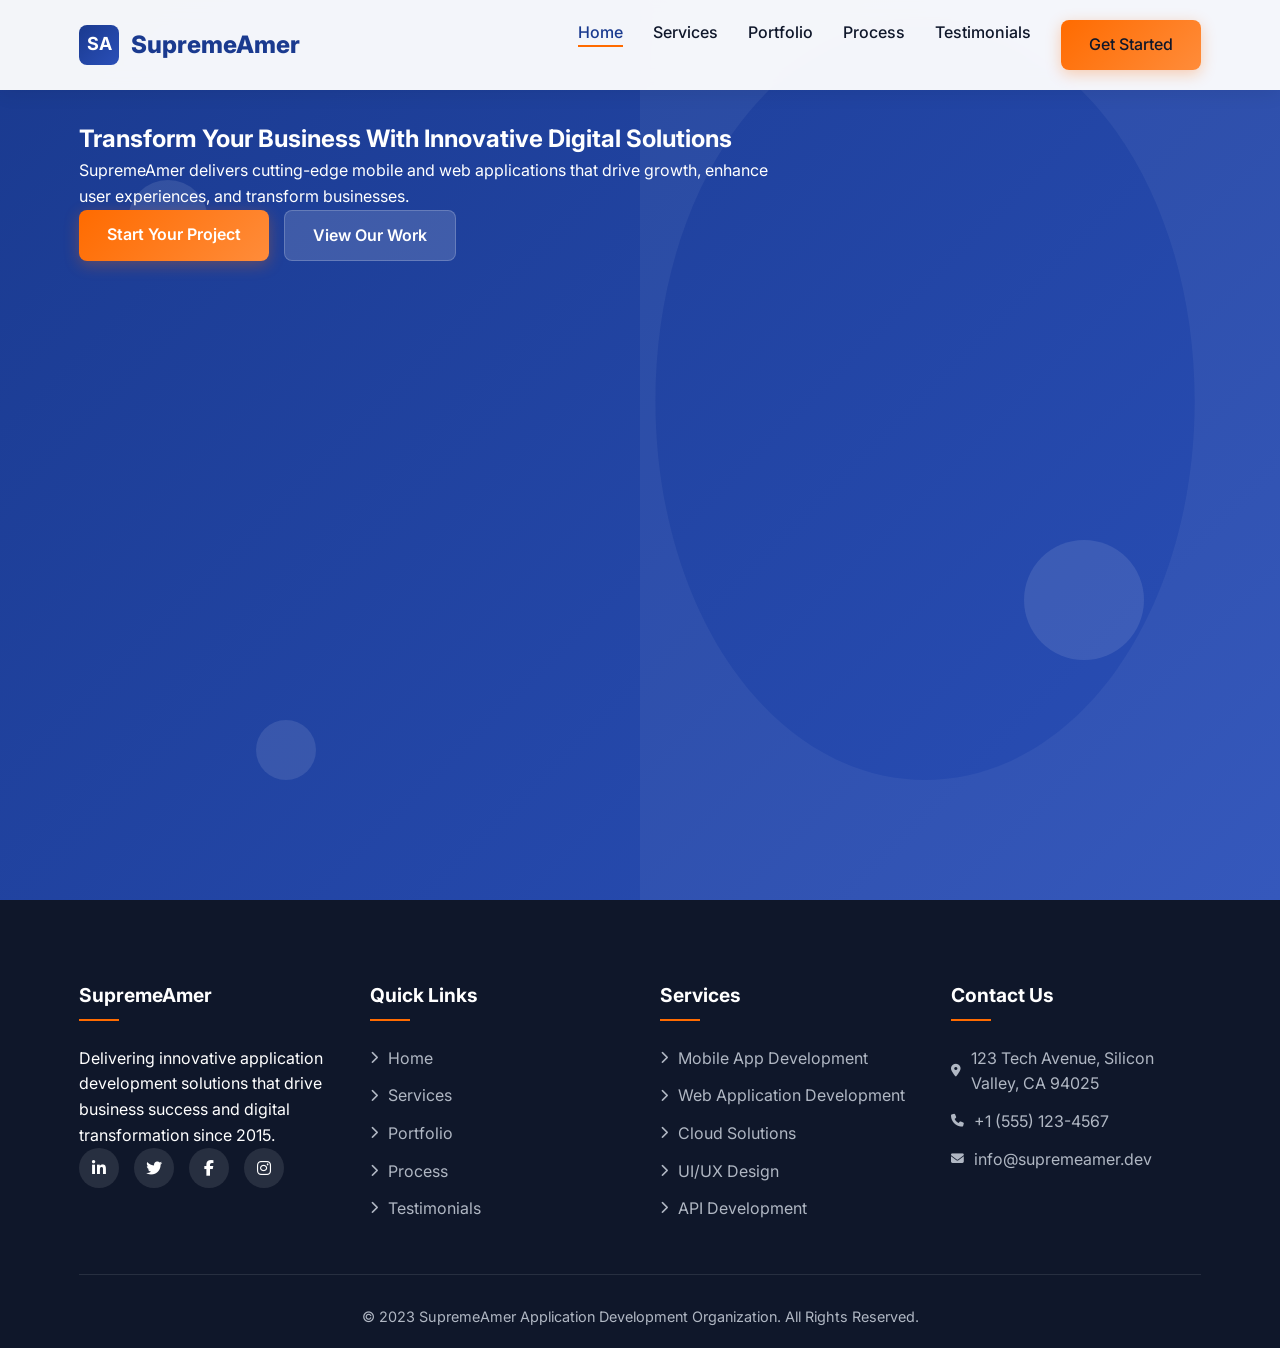
==== index.html @ f291e428 "Update index.html" ====
<!DOCTYPE html>
<html lang="en">
<head>
    <meta charset="UTF-8">
    <meta name="viewport" content="width=device-width, initial-scale=1.0">
    <title>SupremeAmer | Application Development</title>
    <meta name="description" content="SupremeAmer delivers cutting-edge mobile and web applications that transform businesses and enhance user experiences.">
    <meta name="theme-color" content="#1a3a8f">
    <link rel="manifest" href="manifest.json">
    <link rel="icon" type="image/png" href="logo.png">
    <link rel="apple-touch-icon" href="logo.png">
    <link rel="stylesheet" href="https://cdnjs.cloudflare.com/ajax/libs/font-awesome/6.4.0/css/all.min.css">
    <link href="https://fonts.googleapis.com/css2?family=Inter:wght@300;400;500;600;700;800;900&display=swap" rel="stylesheet">
    <style>
        :root {
            --primary: #1a3a8f;
            --primary-light: #2a4fb8;
            --primary-dark: #0f2a6d;
            --secondary: #ff6b00;
            --secondary-light: #ff8c3a;
            --secondary-dark: #e55e00;
            --accent: #00d4ff;
            --dark: #0f172a;
            --dark-light: #1e293b;
            --light: #f8fafc;
            --gray: #64748b;
            --gray-light: #cbd5e1;
            --success: #10b981;
            --warning: #f59e0b;
            --error: #ef4444;
            --gradient-primary: linear-gradient(135deg, var(--primary), var(--primary-light));
            --gradient-secondary: linear-gradient(135deg, var(--secondary), var(--secondary-light));
            --gradient-dark: linear-gradient(135deg, var(--dark), var(--dark-light));
            --shadow: 0 10px 30px rgba(0, 0, 0, 0.1);
            --shadow-lg: 0 20px 50px rgba(0, 0, 0, 0.15);
        }
        
        * {
            margin: 0;
            padding: 0;
            box-sizing: border-box;
            font-family: 'Inter', sans-serif;
        }
        
        html {
            scroll-behavior: smooth;
        }
        
        body {
            background-color: var(--light);
            color: var(--dark);
            line-height: 1.6;
            overflow-x: hidden;
        }
        
        .container {
            width: 90%;
            max-width: 1200px;
            margin: 0 auto;
            padding: 0 15px;
        }
        
        /* PWA Install Prompt */
        .pwa-install-prompt {
            position: fixed;
            bottom: 20px;
            left: 50%;
            transform: translateX(-50%);
            background: white;
            border-radius: 12px;
            box-shadow: var(--shadow-lg);
            padding: 20px;
            z-index: 1001;
            display: none;
            max-width: 400px;
            width: 90%;
            animation: slideUp 0.5s ease;
        }
        
        @keyframes slideUp {
            from { transform: translateX(-50%) translateY(100px); opacity: 0; }
            to { transform: translateX(-50%) translateY(0); opacity: 1; }
        }
        
        .pwa-install-prompt.show {
            display: block;
        }
        
        .pwa-content {
            display: flex;
            align-items: center;
            gap: 15px;
        }
        
        .pwa-logo {
            width: 50px;
            height: 50px;
            background: var(--gradient-primary);
            border-radius: 10px;
            display: flex;
            align-items: center;
            justify-content: center;
            color: white;
            font-weight: 700;
            font-size: 20px;
        }
        
        .pwa-text {
            flex: 1;
        }
        
        .pwa-text h4 {
            margin-bottom: 5px;
            color: var(--primary);
        }
        
        .pwa-text p {
            font-size: 0.9rem;
            color: var(--gray);
        }
        
        .pwa-buttons {
            display: flex;
            gap: 10px;
            margin-top: 15px;
        }
        
        .pwa-close {
            position: absolute;
            top: 10px;
            right: 15px;
            background: none;
            border: none;
            font-size: 1.2rem;
            cursor: pointer;
            color: var(--gray);
        }
        
        /* Header & Navigation */
        header {
            background-color: rgba(255, 255, 255, 0.95);
            backdrop-filter: blur(10px);
            box-shadow: 0 2px 20px rgba(0, 0, 0, 0.08);
            position: fixed;
            top: 0;
            left: 0;
            right: 0;
            z-index: 999;
            transition: all 0.3s ease;
        }
        
        header.scrolled {
            padding: 5px 0;
            background-color: rgba(255, 255, 255, 0.98);
            box-shadow: 0 5px 20px rgba(0, 0, 0, 0.1);
        }
        
        .navbar {
            display: flex;
            justify-content: space-between;
            align-items: center;
            padding: 20px 0;
            transition: all 0.3s ease;
        }
        
        header.scrolled .navbar {
            padding: 10px 0;
        }
        
        .logo {
            display: flex;
            align-items: center;
            text-decoration: none;
        }
        
        .logo-icon {
            width: 40px;
            height: 40px;
            background: var(--gradient-primary);
            border-radius: 8px;
            display: flex;
            align-items: center;
            justify-content: center;
            margin-right: 12px;
            color: white;
            font-weight: 700;
            font-size: 18px;
        }
        
        .logo-text {
            font-size: 1.5rem;
            font-weight: 800;
            color: var(--primary);
        }
        
        .nav-links {
            display: flex;
            list-style: none;
        }
        
        .nav-links li {
            margin-left: 30px;
            position: relative;
        }
        
        .nav-links a {
            text-decoration: none;
            color: var(--dark);
            font-weight: 500;
            transition: color 0.3s;
            position: relative;
            cursor: pointer;
        }
        
        .nav-links a:after {
            content: '';
            position: absolute;
            width: 0;
            height: 2px;
            bottom: -5px;
            left: 0;
            background-color: var(--secondary);
            transition: width 0.3s ease;
        }
        
        .nav-links a:hover:after {
            width: 100%;
        }
        
        .nav-links a:hover {
            color: var(--primary);
        }
        
        .nav-links a.active {
            color: var(--primary);
        }
        
        .nav-links a.active:after {
            width: 100%;
        }
        
        .cta-button {
            background: var(--gradient-secondary);
            color: white;
            padding: 12px 28px;
            border-radius: 8px;
            font-weight: 600;
            text-decoration: none;
            transition: all 0.3s ease;
            box-shadow: 0 4px 15px rgba(255, 107, 0, 0.3);
            display: inline-block;
            border: none;
            cursor: pointer;
        }
        
        .cta-button:hover {
            transform: translateY(-3px);
            box-shadow: 0 6px 20px rgba(255, 107, 0, 0.4);
        }
        
        .mobile-menu {
            display: none;
            font-size: 1.5rem;
            cursor: pointer;
            color: var(--dark);
        }
        
        /* Page Sections */
        .page {
            display: none;
            min-height: 100vh;
            padding: 120px 0 80px;
            opacity: 0;
            transform: translateY(20px);
            transition: opacity 0.5s ease, transform 0.5s ease;
        }
        
        .page.active {
            display: block;
            opacity: 1;
            transform: translateY(0);
            animation: fadeIn 0.5s ease;
        }
        
        @keyframes fadeIn {
            from { opacity: 0; }
            to { opacity: 1; }
        }
        
        /* Home Page */
        .home {
            background: var(--gradient-primary);
            color: white;
            position: relative;
            overflow: hidden;
            display: flex;
            align-items: center;
        }
        
        .hero-content {
            max-width: 700px;
            position: relative;
            z-index: 2;
        }
        
        .hero h1 {
            font-size: 3.8rem;
            margin-bottom: 20px;
            line-height: 1.2;
            font-weight: 900;
            animation: slideInLeft 1s ease;
        }
        
        .hero p {
            font-size: 1.3rem;
            margin-bottom: 30px;
            opacity: 0.9;
            animation: slideInLeft 1s ease 0.2s both;
        }
        
        .hero-buttons {
            display: flex;
            gap: 15px;
            animation: slideInLeft 1s ease 0.4s both;
        }
        
        @keyframes slideInLeft {
            from { opacity: 0; transform: translateX(-50px); }
            to { opacity: 1; transform: translateX(0); }
        }
        
        .secondary-button {
            background: rgba(255, 255, 255, 0.15);
            color: white;
            padding: 12px 28px;
            border-radius: 8px;
            font-weight: 600;
            text-decoration: none;
            transition: all 0.3s ease;
            backdrop-filter: blur(10px);
            border: 1px solid rgba(255, 255, 255, 0.2);
        }
        
        .secondary-button:hover {
            background: rgba(255, 255, 255, 0.25);
            transform: translateY(-3px);
        }
        
        .hero-shape {
            position: absolute;
            bottom: 0;
            right: 0;
            width: 50%;
            height: 100%;
            background: url('data:image/svg+xml;utf8,<svg xmlns="http://www.w3.org/2000/svg" viewBox="0 0 1200 1200" preserveAspectRatio="none"><path fill="rgba(255,255,255,0.05)" d="M0,0V1200H1200V0ZM893.32,893.32C798.75,987.89,669.8,1040,534.5,1040S270.25,987.89,175.68,893.32C81.11,798.75,29,669.8,29,534.5S81.11,270.25,175.68,175.68C270.25,81.11,399.2,29,534.5,29S798.75,81.11,893.32,175.68C987.89,270.25,1040,399.2,1040,534.5S987.89,798.75,893.32,893.32Z"></path></svg>');
            background-size: cover;
            background-position: center;
        }
        
        .floating-elements {
            position: absolute;
            top: 0;
            left: 0;
            width: 100%;
            height: 100%;
            overflow: hidden;
            z-index: 1;
        }
        
        .floating-element {
            position: absolute;
            background: rgba(255, 255, 255, 0.1);
            border-radius: 50%;
            animation: float 15s infinite linear;
        }
        
        .floating-element:nth-child(1) {
            width: 80px;
            height: 80px;
            top: 20%;
            left: 10%;
            animation-delay: 0s;
        }
        
        .floating-element:nth-child(2) {
            width: 120px;
            height: 120px;
            top: 60%;
            left: 80%;
            animation-delay: 2s;
        }
        
        .floating-element:nth-child(3) {
            width: 60px;
            height: 60px;
            top: 80%;
            left: 20%;
            animation-delay: 4s;
        }
        
        @keyframes float {
            0% { transform: translateY(0) rotate(0deg); }
            50% { transform: translateY(-20px) rotate(180deg); }
            100% { transform: translateY(0) rotate(360deg); }
        }
        
        /* Section Styles */
        .section-title {
            text-align: center;
            margin-bottom: 60px;
        }
        
        .section-title h2 {
            font-size: 2.8rem;
            color: var(--primary);
            margin-bottom: 15px;
            font-weight: 800;
        }
        
        .section-title p {
            color: var(--gray);
            max-width: 700px;
            margin: 0 auto;
            font-size: 1.1rem;
        }
        
        /* Stats Section */
        .stats-grid {
            display: grid;
            grid-template-columns: repeat(auto-fit, minmax(200px, 1fr));
            gap: 30px;
            margin-bottom: 60px;
        }
        
        .stat-card {
            text-align: center;
            padding: 30px 20px;
            border-radius: 12px;
            background: white;
            box-shadow: var(--shadow);
            transition: all 0.3s ease;
            position: relative;
            overflow: hidden;
            opacity: 0;
            transform: translateY(30px);
        }
        
        .stat-card.animate {
            animation: fadeInUp 0.6s ease forwards;
        }
        
        @keyframes fadeInUp {
            to { opacity: 1; transform: translateY(0); }
        }
        
        .stat-card:nth-child(1) { animation-delay: 0.1s; }
        .stat-card:nth-child(2) { animation-delay: 0.2s; }
        .stat-card:nth-child(3) { animation-delay: 0.3s; }
        .stat-card:nth-child(4) { animation-delay: 0.4s; }
        
        .stat-card:before {
            content: '';
            position: absolute;
            top: 0;
            left: 0;
            width: 100%;
            height: 5px;
            background: var(--gradient-primary);
        }
        
        .stat-card:hover {
            transform: translateY(-10px);
        }
        
        .stat-icon {
            width: 70px;
            height: 70px;
            margin: 0 auto 20px;
            background: var(--gradient-primary);
            border-radius: 50%;
            display: flex;
            align-items: center;
            justify-content: center;
            color: white;
            font-size: 1.8rem;
        }
        
        .stat-number {
            font-size: 2.5rem;
            font-weight: 800;
            color: var(--primary);
            margin-bottom: 5px;
        }
        
        .stat-text {
            color: var(--gray);
            font-weight: 500;
        }
        
        /* Services Section */
        .services-grid {
            display: grid;
            grid-template-columns: repeat(auto-fit, minmax(300px, 1fr));
            gap: 30px;
        }
        
        .service-card {
            background: white;
            border-radius: 12px;
            padding: 40px 30px;
            box-shadow: var(--shadow);
            transition: all 0.3s ease;
            position: relative;
            overflow: hidden;
            z-index: 1;
            opacity: 0;
            transform: translateY(30px);
        }
        
        .service-card.animate {
            animation: fadeInUp 0.6s ease forwards;
        }
        
        .service-card:nth-child(1) { animation-delay: 0.1s; }
        .service-card:nth-child(2) { animation-delay: 0.2s; }
        .service-card:nth-child(3) { animation-delay: 0.3s; }
        .service-card:nth-child(4) { animation-delay: 0.4s; }
        .service-card:nth-child(5) { animation-delay: 0.5s; }
        .service-card:nth-child(6) { animation-delay: 0.6s; }
        
        .service-card:before {
            content: '';
            position: absolute;
            top: 0;
            left: 0;
            width: 100%;
            height: 5px;
            background: var(--gradient-primary);
        }
        
        .service-card:hover {
            transform: translateY(-10px);
            box-shadow: var(--shadow-lg);
        }
        
        .service-icon {
            width: 70px;
            height: 70px;
            background: var(--gradient-primary);
            border-radius: 12px;
            display: flex;
            align-items: center;
            justify-content: center;
            color: white;
            font-size: 1.8rem;
            margin-bottom: 25px;
        }
        
        .service-card h3 {
            font-size: 1.5rem;
            margin-bottom: 15px;
            color: var(--primary);
        }
        
        .service-card p {
            color: var(--gray);
            margin-bottom: 20px;
        }
        
        .service-link {
            color: var(--secondary);
            text-decoration: none;
            font-weight: 600;
            display: inline-flex;
            align-items: center;
            transition: all 0.3s ease;
        }
        
        .service-link i {
            margin-left: 8px;
            transition: transform 0.3s ease;
        }
        
        .service-link:hover i {
            transform: translateX(5px);
        }
        
        /* Portfolio Section */
        .portfolio-filters {
            display: flex;
            justify-content: center;
            flex-wrap: wrap;
            gap: 10px;
            margin-bottom: 40px;
        }
        
        .filter-btn {
            background: white;
            border: none;
            padding: 10px 20px;
            border-radius: 30px;
            font-weight: 500;
            cursor: pointer;
            transition: all 0.3s ease;
            box-shadow: 0 2px 10px rgba(0, 0, 0, 0.05);
        }
        
        .filter-btn.active, .filter-btn:hover {
            background: var(--primary);
            color: white;
        }
        
        .portfolio-grid {
            display: grid;
            grid-template-columns: repeat(auto-fit, minmax(300px, 1fr));
            gap: 30px;
        }
        
        .portfolio-item {
            background: white;
            border-radius: 12px;
            overflow: hidden;
            box-shadow: var(--shadow);
            transition: all 0.3s ease;
            position: relative;
            opacity: 0;
            transform: translateY(30px);
        }
        
        .portfolio-item.animate {
            animation: fadeInUp 0.6s ease forwards;
        }
        
        .portfolio-item:nth-child(1) { animation-delay: 0.1s; }
        .portfolio-item:nth-child(2) { animation-delay: 0.2s; }
        .portfolio-item:nth-child(3) { animation-delay: 0.3s; }
        
        .portfolio-item:hover {
            transform: translateY(-10px);
            box-shadow: var(--shadow-lg);
        }
        
        .portfolio-img {
            height: 220px;
            background: var(--gradient-primary);
            display: flex;
            align-items: center;
            justify-content: center;
            color: white;
            font-size: 3rem;
            position: relative;
            overflow: hidden;
        }
        
        .portfolio-overlay {
            position: absolute;
            top: 0;
            left: 0;
            width: 100%;
            height: 100%;
            background: rgba(0, 0, 0, 0.7);
            display: flex;
            align-items: center;
            justify-content: center;
            opacity: 0;
            transition: opacity 0.3s ease;
        }
        
        .portfolio-item:hover .portfolio-overlay {
            opacity: 1;
        }
        
        .portfolio-content {
            padding: 25px;
        }
        
        .portfolio-content h3 {
            margin-bottom: 10px;
            color: var(--primary);
        }
        
        .portfolio-tags {
            display: flex;
            flex-wrap: wrap;
            gap: 8px;
            margin-top: 15px;
        }
        
        .portfolio-tag {
            background: rgba(26, 58, 143, 0.1);
            color: var(--primary);
            padding: 5px 12px;
            border-radius: 20px;
            font-size: 0.8rem;
            font-weight: 500;
        }
        
        /* Process Section */
        .process-steps {
            display: flex;
            justify-content: space-between;
            position: relative;
            max-width: 900px;
            margin: 0 auto;
        }
        
        .process-steps:before {
            content: '';
            position: absolute;
            top: 40px;
            left: 0;
            right: 0;
            height: 2px;
            background: var(--gray-light);
            z-index: 1;
        }
        
        .process-step {
            text-align: center;
            position: relative;
            z-index: 2;
            flex: 1;
            opacity: 0;
            transform: translateY(30px);
        }
        
        .process-step.animate {
            animation: fadeInUp 0.6s ease forwards;
        }
        
        .process-step:nth-child(1) { animation-delay: 0.1s; }
        .process-step:nth-child(2) { animation-delay: 0.2s; }
        .process-step:nth-child(3) { animation-delay: 0.3s; }
        .process-step:nth-child(4) { animation-delay: 0.4s; }
        
        .step-number {
            width: 80px;
            height: 80px;
            background: white;
            border: 2px solid var(--gray-light);
            border-radius: 50%;
            display: flex;
            align-items: center;
            justify-content: center;
            margin: 0 auto 20px;
            font-size: 1.5rem;
            font-weight: 700;
            color: var(--gray);
            transition: all 0.3s ease;
        }
        
        .process-step.active .step-number {
            background: var(--primary);
            border-color: var(--primary);
            color: white;
        }
        
        .step-title {
            font-weight: 600;
            margin-bottom: 10px;
            color: var(--dark);
        }
        
        .step-desc {
            color: var(--gray);
            font-size: 0.9rem;
        }
        
        /* Testimonials */
        .testimonials {
            background: var(--gradient-primary);
            color: white;
            position: relative;
            overflow: hidden;
        }
        
        .testimonials .section-title h2 {
            color: white;
        }
        
        .testimonials .section-title p {
            color: rgba(255, 255, 255, 0.8);
        }
        
        .testimonial-slider {
            max-width: 800px;
            margin: 0 auto;
            position: relative;
        }
        
        .testimonial-slide {
            background: rgba(255, 255, 255, 0.1);
            backdrop-filter: blur(10px);
            padding: 40px;
            border-radius: 12px;
            text-align: center;
            display: none;
        }
        
        .testimonial-slide.active {
            display: block;
            animation: fadeIn 0.5s ease;
        }
        
        .testimonial-text {
            font-style: italic;
            margin-bottom: 25px;
            font-size: 1.1rem;
            line-height: 1.7;
        }
        
        .testimonial-author {
            display: flex;
            align-items: center;
            justify-content: center;
        }
        
        .author-avatar {
            width: 60px;
            height: 60px;
            border-radius: 50%;
            background: rgba(255, 255, 255, 0.2);
            margin-right: 15px;
            display: flex;
            align-items: center;
            justify-content: center;
            font-size: 1.5rem;
        }
        
        .author-info h4 {
            margin-bottom: 5px;
        }
        
        .author-info p {
            opacity: 0.8;
            font-size: 0.9rem;
        }
        
        .testimonial-nav {
            display: flex;
            justify-content: center;
            margin-top: 30px;
            gap: 10px;
        }
        
        .testimonial-dot {
            width: 12px;
            height: 12px;
            border-radius: 50%;
            background: rgba(255, 255, 255, 0.3);
            cursor: pointer;
            transition: all 0.3s ease;
        }
        
        .testimonial-dot.active {
            background: white;
            transform: scale(1.2);
        }
        
        /* Contact Section */
        .contact-grid {
            display: grid;
            grid-template-columns: repeat(auto-fit, minmax(300px, 1fr));
            gap: 50px;
        }
        
        .contact-info h3 {
            margin-bottom: 20px;
            color: var(--primary);
        }
        
        .contact-details {
            margin-bottom: 30px;
        }
        
        .contact-item {
            display: flex;
            margin-bottom: 20px;
            opacity: 0;
            transform: translateX(-20px);
        }
        
        .contact-item.animate {
            animation: slideInRight 0.6s ease forwards;
        }
        
        @keyframes slideInRight {
            to { opacity: 1; transform: translateX(0); }
        }
        
        .contact-item:nth-child(1) { animation-delay: 0.1s; }
        .contact-item:nth-child(2) { animation-delay: 0.2s; }
        .contact-item:nth-child(3) { animation-delay: 0.3s; }
        
        .contact-icon {
            width: 50px;
            height: 50px;
            background: var(--gradient-primary);
            color: white;
            border-radius: 50%;
            display: flex;
            align-items: center;
            justify-content: center;
            margin-right: 15px;
            flex-shrink: 0;
        }
        
        .contact-text h4 {
            margin-bottom: 5px;
        }
        
        .contact-text p {
            color: var(--gray);
        }
        
        .contact-form input,
        .contact-form textarea {
            width: 100%;
            padding: 15px;
            margin-bottom: 20px;
            border: 1px solid var(--gray-light);
            border-radius: 8px;
            font-size: 1rem;
            transition: all 0.3s ease;
        }
        
        .contact-form input:focus,
        .contact-form textarea:focus {
            outline: none;
            border-color: var(--primary);
            box-shadow: 0 0 0 3px rgba(26, 58, 143, 0.1);
        }
        
        .contact-form textarea {
            height: 150px;
            resize: vertical;
        }
        
        /* Footer */
        footer {
            background-color: var(--dark);
            color: white;
            padding: 80px 0 20px;
        }
        
        .footer-content {
            display: grid;
            grid-template-columns: repeat(auto-fit, minmax(200px, 1fr));
            gap: 40px;
            margin-bottom: 40px;
        }
        
        .footer-column h3 {
            font-size: 1.2rem;
            margin-bottom: 25px;
            color: white;
            position: relative;
            padding-bottom: 10px;
        }
        
        .footer-column h3:after {
            content: '';
            position: absolute;
            bottom: 0;
            left: 0;
            width: 40px;
            height: 2px;
            background: var(--secondary);
        }
        
        .footer-links {
            list-style: none;
        }
        
        .footer-links li {
            margin-bottom: 12px;
        }
        
        .footer-links a {
            color: #b0b7c3;
            text-decoration: none;
            transition: color 0.3s;
            display: flex;
            align-items: center;
        }
        
        .footer-links a i {
            margin-right: 10px;
            font-size: 0.8rem;
        }
        
        .footer-links a:hover {
            color: white;
            transform: translateX(5px);
        }
        
        .social-links {
            display: flex;
            gap: 15px;
        }
        
        .social-icon {
            width: 40px;
            height: 40px;
            background-color: rgba(255, 255, 255, 0.1);
            border-radius: 50%;
            display: flex;
            align-items: center;
            justify-content: center;
            transition: all 0.3s ease;
            color: white;
            text-decoration: none;
        }
        
        .social-icon:hover {
            background-color: var(--secondary);
            transform: translateY(-5px);
        }
        
        .copyright {
            text-align: center;
            padding-top: 30px;
            border-top: 1px solid rgba(255, 255, 255, 0.1);
            color: #b0b7c3;
            font-size: 0.9rem;
        }
        
        /* Responsive Design */
        @media (max-width: 992px) {
            .process-steps {
                flex-direction: column;
                gap: 40px;
            }
            
            .process-steps:before {
                display: none;
            }
            
            .hero h1 {
                font-size: 2.8rem;
            }
        }
        
        @media (max-width: 768px) {
            .nav-links {
                display: none;
                position: absolute;
                top: 100%;
                left: 0;
                right: 0;
                background: white;
                flex-direction: column;
                padding: 20px;
                box-shadow: 0 10px 30px rgba(0, 0, 0, 0.1);
                border-radius: 0 0 12px 12px;
            }
            
            .nav-links.active {
                display: flex;
            }
            
            .nav-links li {
                margin: 10px 0;
            }
            
            .mobile-menu {
                display: block;
            }
            
            .hero h1 {
                font-size: 2.3rem;
            }
            
            .hero-buttons {
                flex-direction: column;
                align-items: flex-start;
            }
            
            .section-title h2 {
                font-size: 2.2rem;
            }
            
            .stats-grid {
                grid-template-columns: repeat(2, 1fr);
            }
        }
        
        @media (max-width: 576px) {
            .stats-grid {
                grid-template-columns: 1fr;
            }
            
            .portfolio-grid {
                grid-template-columns: 1fr;
            }
            
            .pwa-install-prompt {
                width: 95%;
            }
            
            .pwa-content {
                flex-direction: column;
                text-align: center;
            }
        }
    </style>
</head>
<body>
    <!-- PWA Install Prompt -->
    <div class="pwa-install-prompt" id="pwaInstallPrompt">
        <button class="pwa-close" id="pwaClose">
            <i class="fas fa-times"></i>
        </button>
        <div class="pwa-content">
            <div class="pwa-logo">SA</div>
            <div class="pwa-text">
                <h4>Install SupremeAmer App</h4>
                <p>Get the best experience by installing our app on your device.</p>
            </div>
        </div>
        <div class="pwa-buttons">
            <button class="cta-button" id="pwaInstall">Install</button>
            <button class="secondary-button" id="pwaCancel">Not Now</button>
        </div>
    </div>

    <!-- Header -->
    <header>
        <div class="container">
            <nav class="navbar">
                <a href="#" class="logo" data-page="home">
                    <div class="logo-icon">SA</div>
                    <div class="logo-text">SupremeAmer</div>
                </a>
                <ul class="nav-links">
                    <li><a href="#" data-page="home" class="active">Home</a></li>
                    <li><a href="#" data-page="services">Services</a></li>
                    <li><a href="#" data-page="portfolio">Portfolio</a></li>
                    <li><a href="#" data-page="process">Process</a></li>
                    <li><a href="#" data-page="testimonials">Testimonials</a></li>
                    <li><a href="#" data-page="contact" class="cta-button">Get Started</a></li>
                </ul>
                <div class="mobile-menu">
                    <i class="fas fa-bars"></i>
                </div>
            </nav>
        </div>
    </header>

    <!-- Home Page -->
    <section id="home" class="page active home">
        <div class="container">
            <div class="hero-content">
                <h1>Transform Your Business With Innovative Digital Solutions</h1>
                <p>SupremeAmer delivers cutting-edge mobile and web applications that drive growth, enhance user experiences, and transform businesses.</p>
                <div class="hero-buttons">
                    <a href="#" class="cta-button" data-page="contact">Start Your Project</a>
                    <a href="#" class="secondary-button" data-page="portfolio">View Our Work</a>
                </div>
            </div>
            <div class="hero-shape"></div>
            <div class="floating-elements">
                <div class="floating-element"></div>
                <div class="floating-element"></div>
                <div class="floating-element"></div>
            </div>
        </div>
    </section>

    <!-- Services Page -->
    <section id="services" class="page">
        <div class="container">
            <div class="section-title">
                <h2>Our Services</h2>
                <p>We offer comprehensive application development services tailored to your business needs and goals.</p>
            </div>
            <div class="stats-grid">
                <div class="stat-card">
                    <div class="stat-icon">
                        <i class="fas fa-project-diagram"></i>
                    </div>
                    <div class="stat-number" data-count="250">0</div>
                    <div class="stat-text">Projects Completed</div>
                </div>
                <div class="stat-card">
                    <div class="stat-icon">
                        <i class="fas fa-users"></i>
                    </div>
                    <div class="stat-number" data-count="85">0</div>
                    <div class="stat-text">Happy Clients</div>
                </div>
                <div class="stat-card">
                    <div class="stat-icon">
                        <i class="fas fa-award"></i>
                    </div>
                    <div class="stat-number" data-count="15">0</div>
                    <div class="stat-text">Industry Awards</div>
                </div>
                <div class="stat-card">
                    <div class="stat-icon">
                        <i class="fas fa-clock"></i>
                    </div>
                    <div class="stat-number" data-count="7">0</div>
                    <div class="stat-text">Years Experience</div>
                </div>
            </div>
            <div class="services-grid">
                <div class="service-card">
                    <div class="service-icon">
                        <i class="fas fa-mobile-alt"></i>
                    </div>
                    <h3>Mobile App Development</h3>
                    <p>Custom iOS and Android applications built with the latest technologies and frameworks for optimal performance.</p>
                    <a href="#" class="service-link">Learn More <i class="fas fa-arrow-right"></i></a>
                </div>
                <div class="service-card">
                    <div class="service-icon">
                        <i class="fas fa-laptop-code"></i>
                    </div>
                    <h3>Web Application Development</h3>
                    <p>Responsive and scalable web applications that deliver exceptional user experiences across all devices.</p>
                    <a href="#" class="service-link">Learn More <i class="fas fa-arrow-right"></i></a>
                </div>
                <div class="service-card">
                    <div class="service-icon">
                        <i class="fas fa-cloud"></i>
                    </div>
                    <h3>Cloud Solutions</h3>
                    <p>Secure and reliable cloud infrastructure to power your applications and services with maximum uptime.</p>
                    <a href="#" class="service-link">Learn More <i class="fas fa-arrow-right"></i></a>
                </div>
                <div class="service-card">
                    <div class="service-icon">
                        <i class="fas fa-paint-brush"></i>
                    </div>
                    <h3>UI/UX Design</h3>
                    <p>User-centered design approach that creates intuitive, engaging, and conversion-focused interfaces.</p>
                    <a href="#" class="service-link">Learn More <i class="fas fa-arrow-right"></i></a>
                </div>
                <div class="service-card">
                    <div class="service-icon">
                        <i class="fas fa-cogs"></i>
                    </div>
                    <h3>API Development</h3>
                    <p>Robust and scalable APIs to connect your applications and services seamlessly with third-party platforms.</p>
                    <a href="#" class="service-link">Learn More <i class="fas fa-arrow-right"></i></a>
                </div>
                <div class="service-card">
                    <div class="service-icon">
                        <i class="fas fa-chart-line"></i>
                    </div>
                    <h3>App Maintenance & Support</h3>
                    <p>Ongoing maintenance, updates, and support to keep your applications running smoothly and securely.</p>
                    <a href="#" class="service-link">Learn More <i class="fas fa-arrow-right"></i></a>
                </div>
            </div>
        </div>
    </section>

    <!-- Portfolio Page -->
    <section id="portfolio" class="page">
        <div class="container">
            <div class="section-title">
                <h2>Our Portfolio</h2>
                <p>Explore some of our successful projects that have helped businesses grow and thrive in the digital space.</p>
            </div>
            <div class="portfolio-filters">
                <button class="filter-btn active" data-filter="all">All Projects</button>
                <button class="filter-btn" data-filter="mobile">Mobile Apps</button>
                <button class="filter-btn" data-filter="web">Web Apps</button>
                <button class="filter-btn" data-filter="design">UI/UX Design</button>
            </div>
            <div class="portfolio-grid">
                <div class="portfolio-item" data-category="mobile">
                    <div class="portfolio-img">
                        <i class="fas fa-shopping-cart"></i>
                        <div class="portfolio-overlay">
                            <a href="#" class="cta-button">View Project</a>
                        </div>
                    </div>
                    <div class="portfolio-content">
                        <h3>E-Commerce Mobile App</h3>
                        <p>A feature-rich shopping application with seamless payment integration and personalized recommendations.</p>
                        <div class="portfolio-tags">
                            <span class="portfolio-tag">iOS</span>
                            <span class="portfolio-tag">Android</span>
                            <span class="portfolio-tag">React Native</span>
                        </div>
                    </div>
                </div>
                <div class="portfolio-item" data-category="web">
                    <div class="portfolio-img">
                        <i class="fas fa-heartbeat"></i>
                        <div class="portfolio-overlay">
                            <a href="#" class="cta-button">View Project</a>
                        </div>
                    </div>
                    <div class="portfolio-content">
                        <h3>Healthcare Management System</h3>
                        <p>A comprehensive platform for patient records, appointment scheduling, and telemedicine services.</p>
                        <div class="portfolio-tags">
                            <span class="portfolio-tag">Vue.js</span>
                            <span class="portfolio-tag">Node.js</span>
                            <span class="portfolio-tag">MongoDB</span>
                        </div>
                    </div>
                </div>
                <div class="portfolio-item" data-category="web">
                    <div class="portfolio-img">
                        <i class="fas fa-chart-bar"></i>
                        <div class="portfolio-overlay">
                            <a href="#" class="cta-button">View Project</a>
                        </div>
                    </div>
                    <div class="portfolio-content">
                        <h3>Financial Analytics Dashboard</h3>
                        <p>Real-time data visualization and reporting for financial institutions with predictive analytics.</p>
                        <div class="portfolio-tags">
                            <span class="portfolio-tag">React</span>
                            <span class="portfolio-tag">Python</span>
                            <span class="portfolio-tag">D3.js</span>
                        </div>
                    </div>
                </div>
            </div>
        </div>
    </section>

    <!-- Process Page -->
    <section id="process" class="page">
        <div class="container">
            <div class="section-title">
                <h2>Our Development Process</h2>
                <p>We follow a structured and collaborative approach to ensure successful project delivery and client satisfaction.</p>
            </div>
            <div class="process-steps">
                <div class="process-step active">
                    <div class="step-number">1</div>
                    <h3 class="step-title">Discovery & Planning</h3>
                    <p class="step-desc">We analyze requirements and create a detailed project plan.</p>
                </div>
                <div class="process-step">
                    <div class="step-number">2</div>
                    <h3 class="step-title">Design & Prototyping</h3>
                    <p class="step-desc">We create wireframes and prototypes for client approval.</p>
                </div>
                <div class="process-step">
                    <div class="step-number">3</div>
                    <h3 class="step-title">Development</h3>
                    <p class="step-desc">We build your application using agile methodology.</p>
                </div>
                <div class="process-step">
                    <div class="step-number">4</div>
                    <h3 class="step-title">Testing & Deployment</h3>
                    <p class="step-desc">We thoroughly test and deploy your application.</p>
                </div>
            </div>
        </div>
    </section>

    <!-- Testimonials Page -->
    <section id="testimonials" class="page testimonials">
        <div class="container">
            <div class="section-title">
                <h2>What Our Clients Say</h2>
                <p>Hear from businesses that have transformed their operations with our applications.</p>
            </div>
            <div class="testimonial-slider">
                <div class="testimonial-slide active">
                    <div class="testimonial-text">
                        "SupremeAmer delivered an exceptional mobile app that has significantly improved our customer engagement. Their attention to detail and technical expertise is impressive. The app has helped us increase our sales by 35% in just three months."
                    </div>
                    <div class="testimonial-author">
                        <div class="author-avatar">
                            <i class="fas fa-user"></i>
                        </div>
                        <div class="author-info">
                            <h4>Sarah Johnson</h4>
                            <p>CEO, TechSolutions Inc.</p>
                        </div>
                    </div>
                </div>
                <div class="testimonial-slide">
                    <div class="testimonial-text">
                        "Working with SupremeAmer was a game-changer for our business. Their web application streamlined our operations and increased our efficiency by 40%. The team was professional, responsive, and delivered beyond our expectations."
                    </div>
                    <div class="testimonial-author">
                        <div class="author-avatar">
                            <i class="fas fa-user"></i>
                        </div>
                        <div class="author-info">
                            <h4>Michael Chen</h4>
                            <p>Operations Director, GlobalRetail</p>
                        </div>
                    </div>
                </div>
                <div class="testimonial-slide">
                    <div class="testimonial-text">
                        "The team at SupremeAmer understood our vision and brought it to life with a stunning UI/UX design. Our users love the intuitive interface of our new application. We've seen a 50% increase in user retention since launching the new design."
                    </div>
                    <div class="testimonial-author">
                        <div class="author-avatar">
                            <i class="fas fa-user"></i>
                        </div>
                        <div class="author-info">
                            <h4>Emily Rodriguez</h4>
                            <p>Product Manager, HealthPlus</p>
                        </div>
                    </div>
                </div>
                <div class="testimonial-nav">
                    <div class="testimonial-dot active" data-slide="0"></div>
                    <div class="testimonial-dot" data-slide="1"></div>
                    <div class="testimonial-dot" data-slide="2"></div>
                </div>
            </div>
        </div>
    </section>

    <!-- Contact Page -->
    <section id="contact" class="page">
        <div class="container">
            <div class="section-title">
                <h2>Contact Us</h2>
                <p>Get in touch with our team to discuss your project requirements.</p>
            </div>
            <div class="contact-grid">
                <div class="contact-info">
                    <h3>Get In Touch</h3>
                    <div class="contact-details">
                        <div class="contact-item">
                            <div class="contact-icon">
                                <i class="fas fa-map-marker-alt"></i>
                            </div>
                            <div class="contact-text">
                                <h4>Our Office</h4>
                                <p>123 Tech Avenue, Silicon Valley, CA 94025</p>
                            </div>
                        </div>
                        <div class="contact-item">
                            <div class="contact-icon">
                                <i class="fas fa-phone"></i>
                            </div>
                            <div class="contact-text">
                                <h4>Phone</h4>
                                <p>+1 (555) 123-4567</p>
                            </div>
                        </div>
                        <div class="contact-item">
                            <div class="contact-icon">
                                <i class="fas fa-envelope"></i>
                            </div>
                            <div class="contact-text">
                                <h4>Email</h4>
                                <p>info@supremeamer.dev</p>
                            </div>
                        </div>
                    </div>
                    <div class="social-links">
                        <a href="#" class="social-icon"><i class="fab fa-linkedin-in"></i></a>
                        <a href="#" class="social-icon"><i class="fab fa-twitter"></i></a>
                        <a href="#" class="social-icon"><i class="fab fa-facebook-f"></i></a>
                        <a href="#" class="social-icon"><i class="fab fa-instagram"></i></a>
                    </div>
                </div>
                <div class="contact-form">
                    <form>
                        <input type="text" placeholder="Your Name" required>
                        <input type="email" placeholder="Your Email" required>
                        <input type="text" placeholder="Subject" required>
                        <textarea placeholder="Your Message" required></textarea>
                        <button type="submit" class="cta-button">Send Message</button>
                    </form>
                </div>
            </div>
        </div>
    </section>

    <!-- Footer -->
    <footer>
        <div class="container">
            <div class="footer-content">
                <div class="footer-column">
                    <h3>SupremeAmer</h3>
                    <p>Delivering innovative application development solutions that drive business success and digital transformation since 2015.</p>
                    <div class="social-links">
                        <a href="#" class="social-icon"><i class="fab fa-linkedin-in"></i></a>
                        <a href="#" class="social-icon"><i class="fab fa-twitter"></i></a>
                        <a href="#" class="social-icon"><i class="fab fa-facebook-f"></i></a>
                        <a href="#" class="social-icon"><i class="fab fa-instagram"></i></a>
                    </div>
                </div>
                <div class="footer-column">
                    <h3>Quick Links</h3>
                    <ul class="footer-links">
                        <li><a href="#" data-page="home"><i class="fas fa-chevron-right"></i> Home</a></li>
                        <li><a href="#" data-page="services"><i class="fas fa-chevron-right"></i> Services</a></li>
                        <li><a href="#" data-page="portfolio"><i class="fas fa-chevron-right"></i> Portfolio</a></li>
                        <li><a href="#" data-page="process"><i class="fas fa-chevron-right"></i> Process</a></li>
                        <li><a href="#" data-page="testimonials"><i class="fas fa-chevron-right"></i> Testimonials</a></li>
                    </ul>
                </div>
                <div class="footer-column">
                    <h3>Services</h3>
                    <ul class="footer-links">
                        <li><a href="#"><i class="fas fa-chevron-right"></i> Mobile App Development</a></li>
                        <li><a href="#"><i class="fas fa-chevron-right"></i> Web Application Development</a></li>
                        <li><a href="#"><i class="fas fa-chevron-right"></i> Cloud Solutions</a></li>
                        <li><a href="#"><i class="fas fa-chevron-right"></i> UI/UX Design</a></li>
                        <li><a href="#"><i class="fas fa-chevron-right"></i> API Development</a></li>
                    </ul>
                </div>
                <div class="footer-column">
                    <h3>Contact Us</h3>
                    <ul class="footer-links">
                        <li><a href="#"><i class="fas fa-map-marker-alt"></i> 123 Tech Avenue, Silicon Valley, CA 94025</a></li>
                        <li><a href="tel:+15551234567"><i class="fas fa-phone"></i> +1 (555) 123-4567</a></li>
                        <li><a href="mailto:info@supremeamer.dev"><i class="fas fa-envelope"></i> info@supremeamer.dev</a></li>
                    </ul>
                </div>
            </div>
            <div class="copyright">
                <p>&copy; 2023 SupremeAmer Application Development Organization. All Rights Reserved.</p>
            </div>
        </div>
    </footer>

    <!-- Service Worker Registration -->
    <script>
        // Register Service Worker for PWA
        if ('serviceWorker' in navigator) {
            window.addEventListener('load', () => {
                navigator.serviceWorker.register('/sw.js')
                    .then((registration) => {
                        console.log('Service Worker registered: ', registration);
                    })
                    .catch((registrationError) => {
                        console.log('Service Worker registration failed: ', registrationError);
                    });
            });
        }

        // PWA Install Prompt
        let deferredPrompt;
        const pwaInstallPrompt = document.getElementById('pwaInstallPrompt');
        const pwaInstallButton = document.getElementById('pwaInstall');
        const pwaCancelButton = document.getElementById('pwaCancel');
        const pwaCloseButton = document.getElementById('pwaClose');

        window.addEventListener('beforeinstallprompt', (e) => {
            // Prevent the mini-infobar from appearing on mobile
            e.preventDefault();
            // Stash the event so it can be triggered later
            deferredPrompt = e;
            // Show the install prompt
            setTimeout(() => {
                pwaInstallPrompt.classList.add('show');
            }, 3000);
        });

        pwaInstallButton.addEventListener('click', async () => {
            if (deferredPrompt) {
                // Show the install prompt
                deferredPrompt.prompt();
                // Wait for the user to respond to the prompt
                const { outcome } = await deferredPrompt.userChoice;
                // We've used the prompt, and can't use it again, discard it
                deferredPrompt = null;
                // Hide the install prompt
                pwaInstallPrompt.classList.remove('show');
            }
        });

        pwaCancelButton.addEventListener('click', () => {
            pwaInstallPrompt.classList.remove('show');
        });

        pwaCloseButton.addEventListener('click', () => {
            pwaInstallPrompt.classList.remove('show');
        });
    </script>

    <!-- Main JavaScript -->
    <script>
        // Page Navigation
        document.addEventListener('DOMContentLoaded', function() {
            const navItems = document.querySelectorAll('.nav-links a, .footer-links a, .hero-buttons a, .logo');
            const mobileMenu = document.querySelector('.mobile-menu');
            const navLinks = document.querySelector('.nav-links');
            
            // Mobile menu toggle
            mobileMenu.addEventListener('click', function() {
                navLinks.classList.toggle('active');
            });
            
            navItems.forEach(item => {
                item.addEventListener('click', function(e) {
                    e.preventDefault();
                    const pageId = this.getAttribute('data-page');
                    
                    if (pageId) {
                        // Hide all pages
                        document.querySelectorAll('.page').forEach(page => {
                            page.classList.remove('active');
                        });
                        
                        // Show selected page
                        document.getElementById(pageId).classList.add('active');
                        
                        // Update active nav item
                        document.querySelectorAll('.nav-links a').forEach(nav => {
                            nav.classList.remove('active');
                        });
                        this.classList.add('active');
                        
                        // Close mobile menu if open
                        navLinks.classList.remove('active');
                        
                        // Scroll to top
                        window.scrollTo(0, 0);
                        
                        // Trigger animations for elements in the active page
                        setTimeout(() => {
                            animatePageElements(pageId);
                        }, 300);
                    }
                });
            });
            
            // Header scroll effect
            window.addEventListener('scroll', function() {
                const header = document.querySelector('header');
                if (window.scrollY > 50) {
                    header.classList.add('scrolled');
                } else {
                    header.classList.remove('scrolled');
                }
            });
            
            // Portfolio filtering
            const filterButtons = document.querySelectorAll('.filter-btn');
            const portfolioItems = document.querySelectorAll('.portfolio-item');
            
            filterButtons.forEach(button => {
                button.addEventListener('click', function() {
                    // Remove active class from all buttons
                    filterButtons.forEach(btn => btn.classList.remove('active'));
                    // Add active class to clicked button
                    this.classList.add('active');
                    
                    const filterValue = this.getAttribute('data-filter');
                    
                    portfolioItems.forEach(item => {
                        if (filterValue === 'all' || item.getAttribute('data-category') === filterValue) {
                            item.style.display = 'block';
                        } else {
                            item.style.display = 'none';
                        }
                    });
                });
            });
            
            // Testimonial slider
            const testimonialSlides = document.querySelectorAll('.testimonial-slide');
            const testimonialDots = document.querySelectorAll('.testimonial-dot');
            let currentSlide = 0;
            
            function showSlide(n) {
                testimonialSlides.forEach(slide => slide.classList.remove('active'));
                testimonialDots.forEach(dot => dot.classList.remove('active'));
                
                currentSlide = (n + testimonialSlides.length) % testimonialSlides.length;
                
                testimonialSlides[currentSlide].classList.add('active');
                testimonialDots[currentSlide].classList.add('active');
            }
            
            testimonialDots.forEach((dot, index) => {
                dot.addEventListener('click', function() {
                    showSlide(index);
                });
            });
            
            // Auto-advance testimonials
            setInterval(() => {
                showSlide(currentSlide + 1);
            }, 5000);
            
            // Animated counter for stats
            const counters = document.querySelectorAll('.stat-number');
            const speed = 200;
            
            function animateCounter() {
                counters.forEach(counter => {
                    const target = +counter.getAttribute('data-count');
                    const count = +counter.innerText;
                    const increment = target / speed;
                    
                    if (count < target) {
                        counter.innerText = Math.ceil(count + increment);
                        setTimeout(animateCounter, 1);
                    } else {
                        counter.innerText = target;
                    }
                });
            }
            
            // Process steps animation
            const processSteps = document.querySelectorAll('.process-step');
            
            // Function to animate elements on page load
            function animatePageElements(pageId) {
                const page = document.getElementById(pageId);
                
                // Animate stats
                if (pageId === 'services') {
                    const statCards = page.querySelectorAll('.stat-card');
                    statCards.forEach(card => {
                        card.classList.add('animate');
                    });
                    animateCounter();
                }
                
                // Animate service cards
                if (pageId === 'services') {
                    const serviceCards = page.querySelectorAll('.service-card');
                    serviceCards.forEach(card => {
                        card.classList.add('animate');
                    });
                }
                
                // Animate portfolio items
                if (pageId === 'portfolio') {
                    const portfolioItems = page.querySelectorAll('.portfolio-item');
                    portfolioItems.forEach(item => {
                        item.classList.add('animate');
                    });
                }
                
                // Animate process steps
                if (pageId === 'process') {
                    const processSteps = page.querySelectorAll('.process-step');
                    processSteps.forEach(step => {
                        step.classList.add('animate');
                    });
                }
                
                // Animate contact items
                if (pageId === 'contact') {
                    const contactItems = page.querySelectorAll('.contact-item');
                    contactItems.forEach(item => {
                        item.classList.add('animate');
                    });
                }
            }
            
            // Initial animation for home page
            animatePageElements('home');
        });
    </script>
</body>
</html>
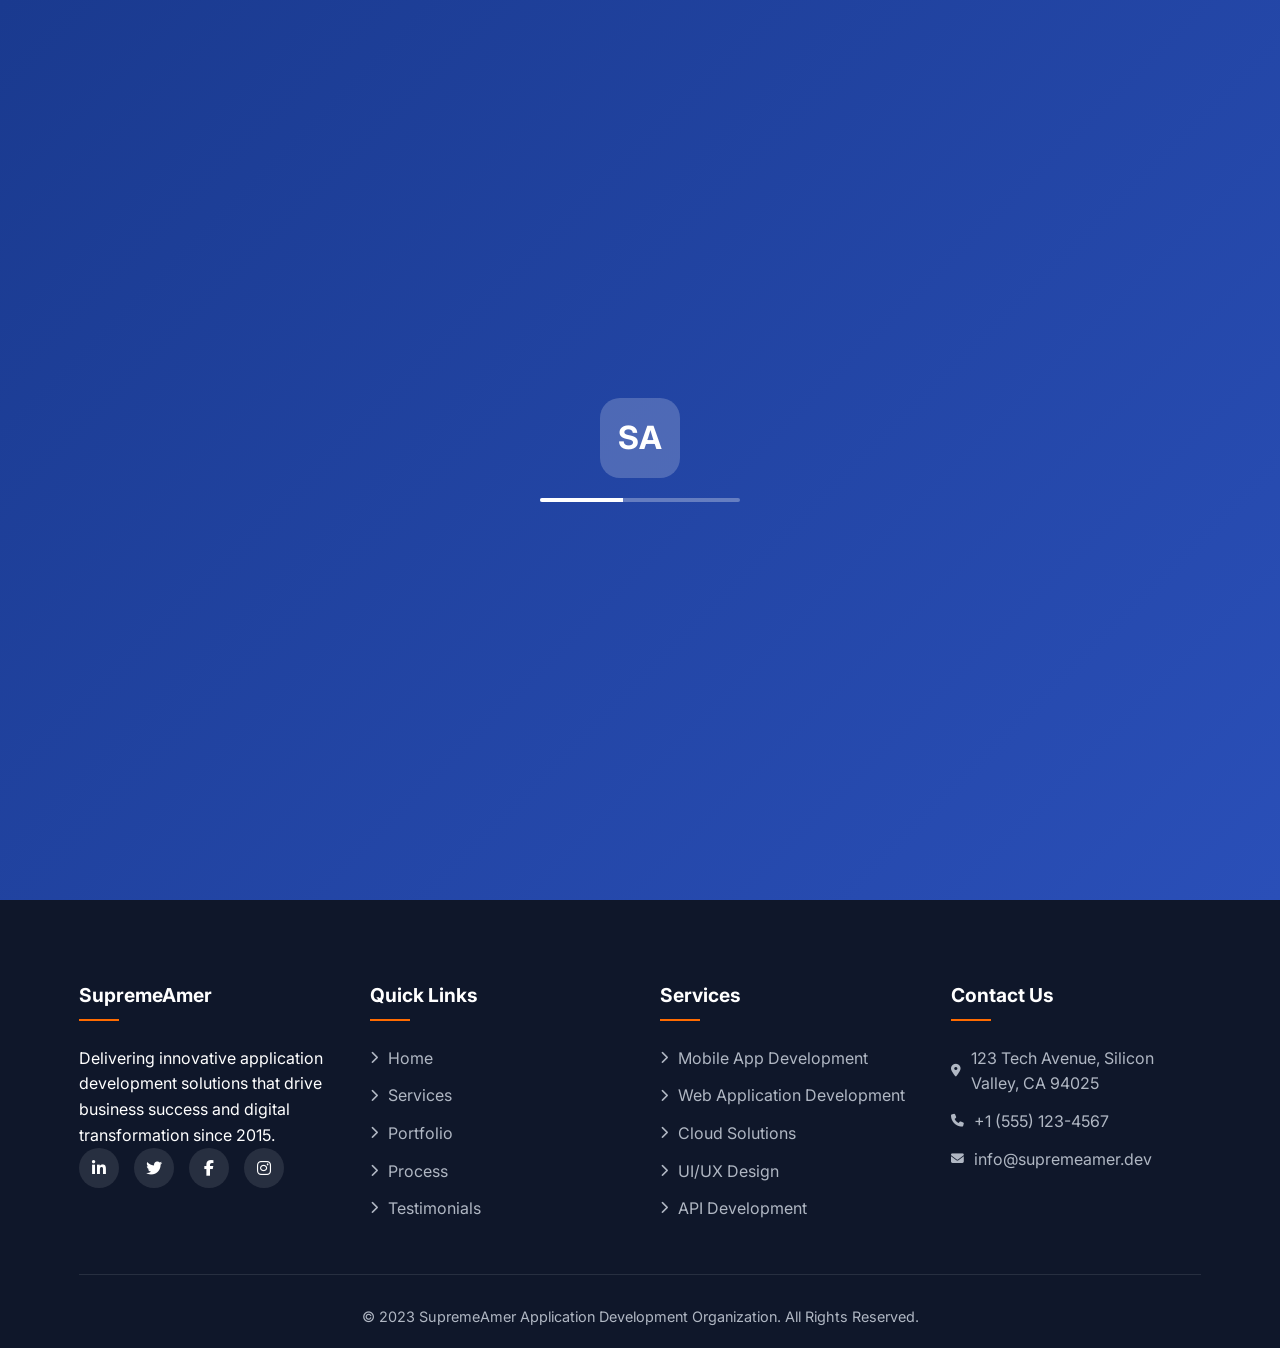
==== commit ebfdc7c3: "Update index.html" ====
--- a/index.html
+++ b/index.html
@@ -33,6 +33,7 @@
             --gradient-dark: linear-gradient(135deg, var(--dark), var(--dark-light));
             --shadow: 0 10px 30px rgba(0, 0, 0, 0.1);
             --shadow-lg: 0 20px 50px rgba(0, 0, 0, 0.15);
+            --border-radius: 12px;
         }
         
         * {
@@ -58,6 +59,63 @@
             max-width: 1200px;
             margin: 0 auto;
             padding: 0 15px;
+        }
+        
+        /* Loading Screen */
+        .loading-screen {
+            position: fixed;
+            top: 0;
+            left: 0;
+            width: 100%;
+            height: 100%;
+            background: var(--gradient-primary);
+            display: flex;
+            flex-direction: column;
+            justify-content: center;
+            align-items: center;
+            z-index: 9999;
+            transition: opacity 0.5s ease, visibility 0.5s ease;
+        }
+        
+        .loading-screen.hidden {
+            opacity: 0;
+            visibility: hidden;
+        }
+        
+        .loading-logo {
+            width: 80px;
+            height: 80px;
+            background: rgba(255, 255, 255, 0.2);
+            border-radius: 20px;
+            display: flex;
+            align-items: center;
+            justify-content: center;
+            color: white;
+            font-weight: 700;
+            font-size: 32px;
+            margin-bottom: 20px;
+            animation: pulse 2s infinite;
+        }
+        
+        .loading-bar {
+            width: 200px;
+            height: 4px;
+            background: rgba(255, 255, 255, 0.3);
+            border-radius: 2px;
+            overflow: hidden;
+        }
+        
+        .loading-progress {
+            height: 100%;
+            background: white;
+            width: 0%;
+            transition: width 0.3s ease;
+        }
+        
+        @keyframes pulse {
+            0% { transform: scale(1); }
+            50% { transform: scale(1.05); }
+            100% { transform: scale(1); }
         }
         
         /* PWA Install Prompt */
@@ -67,7 +125,7 @@
             left: 50%;
             transform: translateX(-50%);
             background: white;
-            border-radius: 12px;
+            border-radius: var(--border-radius);
             box-shadow: var(--shadow-lg);
             padding: 20px;
             z-index: 1001;
@@ -134,6 +192,38 @@
             font-size: 1.2rem;
             cursor: pointer;
             color: var(--gray);
+        }
+        
+        /* Back to Top Button */
+        .back-to-top {
+            position: fixed;
+            bottom: 30px;
+            right: 30px;
+            width: 50px;
+            height: 50px;
+            background: var(--gradient-primary);
+            color: white;
+            border: none;
+            border-radius: 50%;
+            display: flex;
+            align-items: center;
+            justify-content: center;
+            cursor: pointer;
+            z-index: 1000;
+            opacity: 0;
+            visibility: hidden;
+            transition: all 0.3s ease;
+            box-shadow: var(--shadow);
+        }
+        
+        .back-to-top.visible {
+            opacity: 1;
+            visibility: visible;
+        }
+        
+        .back-to-top:hover {
+            transform: translateY(-5px);
+            box-shadow: var(--shadow-lg);
         }
         
         /* Header & Navigation */
@@ -435,7 +525,7 @@
         .stat-card {
             text-align: center;
             padding: 30px 20px;
-            border-radius: 12px;
+            border-radius: var(--border-radius);
             background: white;
             box-shadow: var(--shadow);
             transition: all 0.3s ease;
@@ -506,7 +596,7 @@
         
         .service-card {
             background: white;
-            border-radius: 12px;
+            border-radius: var(--border-radius);
             padding: 40px 30px;
             box-shadow: var(--shadow);
             transition: all 0.3s ease;
@@ -618,7 +708,7 @@
         
         .portfolio-item {
             background: white;
-            border-radius: 12px;
+            border-radius: var(--border-radius);
             overflow: hidden;
             box-shadow: var(--shadow);
             transition: all 0.3s ease;
@@ -792,7 +882,7 @@
             background: rgba(255, 255, 255, 0.1);
             backdrop-filter: blur(10px);
             padding: 40px;
-            border-radius: 12px;
+            border-radius: var(--border-radius);
             text-align: center;
             display: none;
         }
@@ -1106,6 +1196,14 @@
     </style>
 </head>
 <body>
+    <!-- Loading Screen -->
+    <div class="loading-screen" id="loadingScreen">
+        <div class="loading-logo">SA</div>
+        <div class="loading-bar">
+            <div class="loading-progress" id="loadingProgress"></div>
+        </div>
+    </div>
+
     <!-- PWA Install Prompt -->
     <div class="pwa-install-prompt" id="pwaInstallPrompt">
         <button class="pwa-close" id="pwaClose">
@@ -1123,6 +1221,11 @@
             <button class="secondary-button" id="pwaCancel">Not Now</button>
         </div>
     </div>
+
+    <!-- Back to Top Button -->
+    <button class="back-to-top" id="backToTop">
+        <i class="fas fa-chevron-up"></i>
+    </button>
 
     <!-- Header -->
     <header>
@@ -1464,7 +1567,7 @@
                     </div>
                 </div>
                 <div class="contact-form">
-                    <form>
+                    <form id="contactForm">
                         <input type="text" placeholder="Your Name" required>
                         <input type="email" placeholder="Your Email" required>
                         <input type="text" placeholder="Subject" required>
@@ -1582,11 +1685,30 @@
 
     <!-- Main JavaScript -->
     <script>
+        // Loading Screen
+        const loadingScreen = document.getElementById('loadingScreen');
+        const loadingProgress = document.getElementById('loadingProgress');
+        
+        // Simulate loading progress
+        let progress = 0;
+        const loadingInterval = setInterval(() => {
+            progress += Math.random() * 10;
+            if (progress >= 100) {
+                progress = 100;
+                clearInterval(loadingInterval);
+                setTimeout(() => {
+                    loadingScreen.classList.add('hidden');
+                }, 500);
+            }
+            loadingProgress.style.width = `${progress}%`;
+        }, 200);
+        
         // Page Navigation
         document.addEventListener('DOMContentLoaded', function() {
             const navItems = document.querySelectorAll('.nav-links a, .footer-links a, .hero-buttons a, .logo');
             const mobileMenu = document.querySelector('.mobile-menu');
             const navLinks = document.querySelector('.nav-links');
+            const backToTop = document.getElementById('backToTop');
             
             // Mobile menu toggle
             mobileMenu.addEventListener('click', function() {
@@ -1635,6 +1757,21 @@
                 } else {
                     header.classList.remove('scrolled');
                 }
+                
+                // Show/hide back to top button
+                if (window.scrollY > 500) {
+                    backToTop.classList.add('visible');
+                } else {
+                    backToTop.classList.remove('visible');
+                }
+            });
+            
+            // Back to top functionality
+            backToTop.addEventListener('click', function() {
+                window.scrollTo({
+                    top: 0,
+                    behavior: 'smooth'
+                });
             });
             
             // Portfolio filtering
@@ -1754,6 +1891,17 @@
                 }
             }
             
+            // Contact form submission
+            const contactForm = document.getElementById('contactForm');
+            if (contactForm) {
+                contactForm.addEventListener('submit', function(e) {
+                    e.preventDefault();
+                    // In a real application, you would send the form data to a server here
+                    alert('Thank you for your message! We will get back to you soon.');
+                    contactForm.reset();
+                });
+            }
+            
             // Initial animation for home page
             animatePageElements('home');
         });
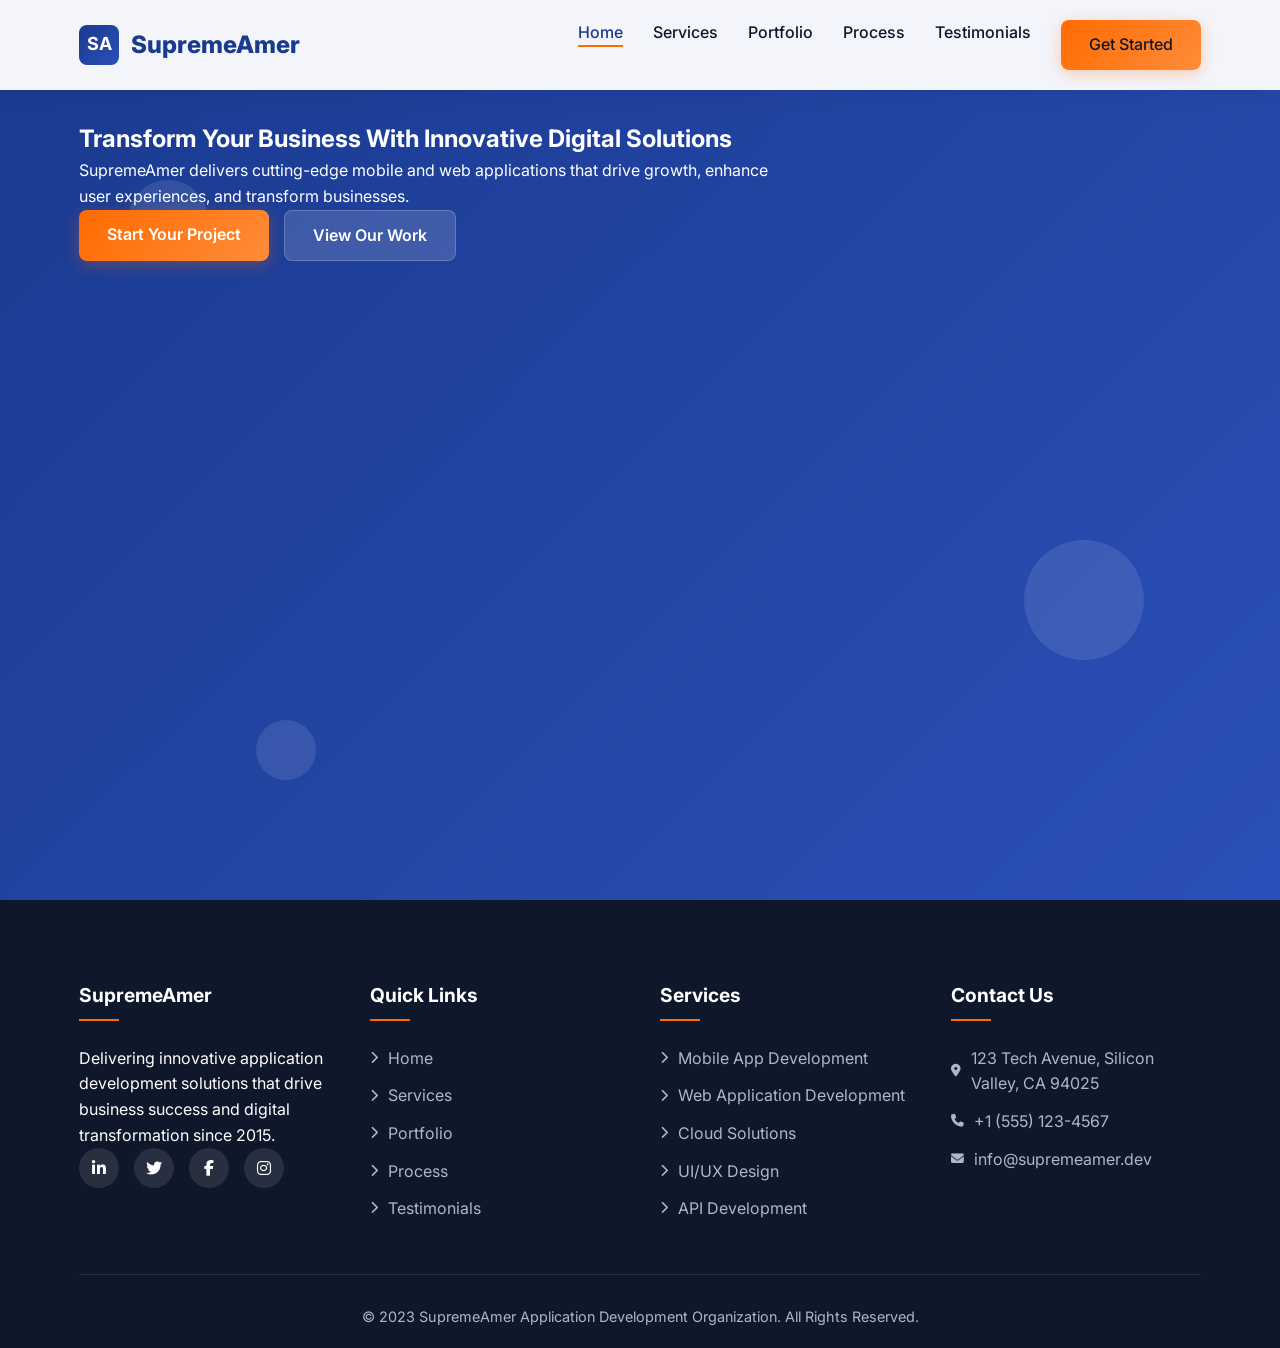
==== commit 11cf920d: "Update index.html" ====
--- a/index.html
+++ b/index.html
@@ -6,7 +6,6 @@
     <title>SupremeAmer | Application Development</title>
     <meta name="description" content="SupremeAmer delivers cutting-edge mobile and web applications that transform businesses and enhance user experiences.">
     <meta name="theme-color" content="#1a3a8f">
-    <link rel="manifest" href="manifest.json">
     <link rel="icon" type="image/png" href="logo.png">
     <link rel="apple-touch-icon" href="logo.png">
     <link rel="stylesheet" href="https://cdnjs.cloudflare.com/ajax/libs/font-awesome/6.4.0/css/all.min.css">
@@ -33,7 +32,6 @@
             --gradient-dark: linear-gradient(135deg, var(--dark), var(--dark-light));
             --shadow: 0 10px 30px rgba(0, 0, 0, 0.1);
             --shadow-lg: 0 20px 50px rgba(0, 0, 0, 0.15);
-            --border-radius: 12px;
         }
         
         * {
@@ -59,171 +57,6 @@
             max-width: 1200px;
             margin: 0 auto;
             padding: 0 15px;
-        }
-        
-        /* Loading Screen */
-        .loading-screen {
-            position: fixed;
-            top: 0;
-            left: 0;
-            width: 100%;
-            height: 100%;
-            background: var(--gradient-primary);
-            display: flex;
-            flex-direction: column;
-            justify-content: center;
-            align-items: center;
-            z-index: 9999;
-            transition: opacity 0.5s ease, visibility 0.5s ease;
-        }
-        
-        .loading-screen.hidden {
-            opacity: 0;
-            visibility: hidden;
-        }
-        
-        .loading-logo {
-            width: 80px;
-            height: 80px;
-            background: rgba(255, 255, 255, 0.2);
-            border-radius: 20px;
-            display: flex;
-            align-items: center;
-            justify-content: center;
-            color: white;
-            font-weight: 700;
-            font-size: 32px;
-            margin-bottom: 20px;
-            animation: pulse 2s infinite;
-        }
-        
-        .loading-bar {
-            width: 200px;
-            height: 4px;
-            background: rgba(255, 255, 255, 0.3);
-            border-radius: 2px;
-            overflow: hidden;
-        }
-        
-        .loading-progress {
-            height: 100%;
-            background: white;
-            width: 0%;
-            transition: width 0.3s ease;
-        }
-        
-        @keyframes pulse {
-            0% { transform: scale(1); }
-            50% { transform: scale(1.05); }
-            100% { transform: scale(1); }
-        }
-        
-        /* PWA Install Prompt */
-        .pwa-install-prompt {
-            position: fixed;
-            bottom: 20px;
-            left: 50%;
-            transform: translateX(-50%);
-            background: white;
-            border-radius: var(--border-radius);
-            box-shadow: var(--shadow-lg);
-            padding: 20px;
-            z-index: 1001;
-            display: none;
-            max-width: 400px;
-            width: 90%;
-            animation: slideUp 0.5s ease;
-        }
-        
-        @keyframes slideUp {
-            from { transform: translateX(-50%) translateY(100px); opacity: 0; }
-            to { transform: translateX(-50%) translateY(0); opacity: 1; }
-        }
-        
-        .pwa-install-prompt.show {
-            display: block;
-        }
-        
-        .pwa-content {
-            display: flex;
-            align-items: center;
-            gap: 15px;
-        }
-        
-        .pwa-logo {
-            width: 50px;
-            height: 50px;
-            background: var(--gradient-primary);
-            border-radius: 10px;
-            display: flex;
-            align-items: center;
-            justify-content: center;
-            color: white;
-            font-weight: 700;
-            font-size: 20px;
-        }
-        
-        .pwa-text {
-            flex: 1;
-        }
-        
-        .pwa-text h4 {
-            margin-bottom: 5px;
-            color: var(--primary);
-        }
-        
-        .pwa-text p {
-            font-size: 0.9rem;
-            color: var(--gray);
-        }
-        
-        .pwa-buttons {
-            display: flex;
-            gap: 10px;
-            margin-top: 15px;
-        }
-        
-        .pwa-close {
-            position: absolute;
-            top: 10px;
-            right: 15px;
-            background: none;
-            border: none;
-            font-size: 1.2rem;
-            cursor: pointer;
-            color: var(--gray);
-        }
-        
-        /* Back to Top Button */
-        .back-to-top {
-            position: fixed;
-            bottom: 30px;
-            right: 30px;
-            width: 50px;
-            height: 50px;
-            background: var(--gradient-primary);
-            color: white;
-            border: none;
-            border-radius: 50%;
-            display: flex;
-            align-items: center;
-            justify-content: center;
-            cursor: pointer;
-            z-index: 1000;
-            opacity: 0;
-            visibility: hidden;
-            transition: all 0.3s ease;
-            box-shadow: var(--shadow);
-        }
-        
-        .back-to-top.visible {
-            opacity: 1;
-            visibility: visible;
-        }
-        
-        .back-to-top:hover {
-            transform: translateY(-5px);
-            box-shadow: var(--shadow-lg);
         }
         
         /* Header & Navigation */
@@ -436,15 +269,14 @@
             transform: translateY(-3px);
         }
         
-        .hero-shape {
+        .hero-image {
             position: absolute;
             bottom: 0;
             right: 0;
             width: 50%;
             height: 100%;
-            background: url('data:image/svg+xml;utf8,<svg xmlns="http://www.w3.org/2000/svg" viewBox="0 0 1200 1200" preserveAspectRatio="none"><path fill="rgba(255,255,255,0.05)" d="M0,0V1200H1200V0ZM893.32,893.32C798.75,987.89,669.8,1040,534.5,1040S270.25,987.89,175.68,893.32C81.11,798.75,29,669.8,29,534.5S81.11,270.25,175.68,175.68C270.25,81.11,399.2,29,534.5,29S798.75,81.11,893.32,175.68C987.89,270.25,1040,399.2,1040,534.5S987.89,798.75,893.32,893.32Z"></path></svg>');
-            background-size: cover;
-            background-position: center;
+            background: url('https://images.unsplash.com/photo-1551288049-bebda4e38f71?ixlib=rb-4.0.3&ixid=M3wxMjA3fDB8MHxwaG90by1wYWdlfHx8fGVufDB8fHx8fA%3D%3D&auto=format&fit=crop&w=2070&q=80') center/cover no-repeat;
+            clip-path: polygon(25% 0%, 100% 0%, 100% 100%, 0% 100%);
         }
         
         .floating-elements {
@@ -514,79 +346,6 @@
             font-size: 1.1rem;
         }
         
-        /* Stats Section */
-        .stats-grid {
-            display: grid;
-            grid-template-columns: repeat(auto-fit, minmax(200px, 1fr));
-            gap: 30px;
-            margin-bottom: 60px;
-        }
-        
-        .stat-card {
-            text-align: center;
-            padding: 30px 20px;
-            border-radius: var(--border-radius);
-            background: white;
-            box-shadow: var(--shadow);
-            transition: all 0.3s ease;
-            position: relative;
-            overflow: hidden;
-            opacity: 0;
-            transform: translateY(30px);
-        }
-        
-        .stat-card.animate {
-            animation: fadeInUp 0.6s ease forwards;
-        }
-        
-        @keyframes fadeInUp {
-            to { opacity: 1; transform: translateY(0); }
-        }
-        
-        .stat-card:nth-child(1) { animation-delay: 0.1s; }
-        .stat-card:nth-child(2) { animation-delay: 0.2s; }
-        .stat-card:nth-child(3) { animation-delay: 0.3s; }
-        .stat-card:nth-child(4) { animation-delay: 0.4s; }
-        
-        .stat-card:before {
-            content: '';
-            position: absolute;
-            top: 0;
-            left: 0;
-            width: 100%;
-            height: 5px;
-            background: var(--gradient-primary);
-        }
-        
-        .stat-card:hover {
-            transform: translateY(-10px);
-        }
-        
-        .stat-icon {
-            width: 70px;
-            height: 70px;
-            margin: 0 auto 20px;
-            background: var(--gradient-primary);
-            border-radius: 50%;
-            display: flex;
-            align-items: center;
-            justify-content: center;
-            color: white;
-            font-size: 1.8rem;
-        }
-        
-        .stat-number {
-            font-size: 2.5rem;
-            font-weight: 800;
-            color: var(--primary);
-            margin-bottom: 5px;
-        }
-        
-        .stat-text {
-            color: var(--gray);
-            font-weight: 500;
-        }
-        
         /* Services Section */
         .services-grid {
             display: grid;
@@ -596,7 +355,7 @@
         
         .service-card {
             background: white;
-            border-radius: var(--border-radius);
+            border-radius: 12px;
             padding: 40px 30px;
             box-shadow: var(--shadow);
             transition: all 0.3s ease;
@@ -708,7 +467,7 @@
         
         .portfolio-item {
             background: white;
-            border-radius: var(--border-radius);
+            border-radius: 12px;
             overflow: hidden;
             box-shadow: var(--shadow);
             transition: all 0.3s ease;
@@ -732,14 +491,19 @@
         
         .portfolio-img {
             height: 220px;
-            background: var(--gradient-primary);
-            display: flex;
-            align-items: center;
-            justify-content: center;
-            color: white;
-            font-size: 3rem;
             position: relative;
             overflow: hidden;
+        }
+        
+        .portfolio-img img {
+            width: 100%;
+            height: 100%;
+            object-fit: cover;
+            transition: transform 0.5s ease;
+        }
+        
+        .portfolio-item:hover .portfolio-img img {
+            transform: scale(1.05);
         }
         
         .portfolio-overlay {
@@ -882,7 +646,7 @@
             background: rgba(255, 255, 255, 0.1);
             backdrop-filter: blur(10px);
             padding: 40px;
-            border-radius: var(--border-radius);
+            border-radius: 12px;
             text-align: center;
             display: none;
         }
@@ -1128,6 +892,10 @@
             
             .hero h1 {
                 font-size: 2.8rem;
+            }
+            
+            .hero-image {
+                width: 40%;
             }
         }
         
@@ -1170,63 +938,19 @@
                 font-size: 2.2rem;
             }
             
-            .stats-grid {
-                grid-template-columns: repeat(2, 1fr);
+            .hero-image {
+                display: none;
             }
         }
         
         @media (max-width: 576px) {
-            .stats-grid {
-                grid-template-columns: 1fr;
-            }
-            
             .portfolio-grid {
                 grid-template-columns: 1fr;
             }
-            
-            .pwa-install-prompt {
-                width: 95%;
-            }
-            
-            .pwa-content {
-                flex-direction: column;
-                text-align: center;
-            }
         }
     </style>
 </head>
 <body>
-    <!-- Loading Screen -->
-    <div class="loading-screen" id="loadingScreen">
-        <div class="loading-logo">SA</div>
-        <div class="loading-bar">
-            <div class="loading-progress" id="loadingProgress"></div>
-        </div>
-    </div>
-
-    <!-- PWA Install Prompt -->
-    <div class="pwa-install-prompt" id="pwaInstallPrompt">
-        <button class="pwa-close" id="pwaClose">
-            <i class="fas fa-times"></i>
-        </button>
-        <div class="pwa-content">
-            <div class="pwa-logo">SA</div>
-            <div class="pwa-text">
-                <h4>Install SupremeAmer App</h4>
-                <p>Get the best experience by installing our app on your device.</p>
-            </div>
-        </div>
-        <div class="pwa-buttons">
-            <button class="cta-button" id="pwaInstall">Install</button>
-            <button class="secondary-button" id="pwaCancel">Not Now</button>
-        </div>
-    </div>
-
-    <!-- Back to Top Button -->
-    <button class="back-to-top" id="backToTop">
-        <i class="fas fa-chevron-up"></i>
-    </button>
-
     <!-- Header -->
     <header>
         <div class="container">
@@ -1261,7 +985,7 @@
                     <a href="#" class="secondary-button" data-page="portfolio">View Our Work</a>
                 </div>
             </div>
-            <div class="hero-shape"></div>
+            <div class="hero-image"></div>
             <div class="floating-elements">
                 <div class="floating-element"></div>
                 <div class="floating-element"></div>
@@ -1276,36 +1000,6 @@
             <div class="section-title">
                 <h2>Our Services</h2>
                 <p>We offer comprehensive application development services tailored to your business needs and goals.</p>
-            </div>
-            <div class="stats-grid">
-                <div class="stat-card">
-                    <div class="stat-icon">
-                        <i class="fas fa-project-diagram"></i>
-                    </div>
-                    <div class="stat-number" data-count="250">0</div>
-                    <div class="stat-text">Projects Completed</div>
-                </div>
-                <div class="stat-card">
-                    <div class="stat-icon">
-                        <i class="fas fa-users"></i>
-                    </div>
-                    <div class="stat-number" data-count="85">0</div>
-                    <div class="stat-text">Happy Clients</div>
-                </div>
-                <div class="stat-card">
-                    <div class="stat-icon">
-                        <i class="fas fa-award"></i>
-                    </div>
-                    <div class="stat-number" data-count="15">0</div>
-                    <div class="stat-text">Industry Awards</div>
-                </div>
-                <div class="stat-card">
-                    <div class="stat-icon">
-                        <i class="fas fa-clock"></i>
-                    </div>
-                    <div class="stat-number" data-count="7">0</div>
-                    <div class="stat-text">Years Experience</div>
-                </div>
             </div>
             <div class="services-grid">
                 <div class="service-card">
@@ -1376,7 +1070,7 @@
             <div class="portfolio-grid">
                 <div class="portfolio-item" data-category="mobile">
                     <div class="portfolio-img">
-                        <i class="fas fa-shopping-cart"></i>
+                        <img src="https://images.unsplash.com/photo-1551650975-87deedd944c3?ixlib=rb-4.0.3&ixid=M3wxMjA3fDB8MHxwaG90by1wYWdlfHx8fGVufDB8fHx8fA%3D%3D&auto=format&fit=crop&w=1974&q=80" alt="Mobile App Development">
                         <div class="portfolio-overlay">
                             <a href="#" class="cta-button">View Project</a>
                         </div>
@@ -1393,7 +1087,7 @@
                 </div>
                 <div class="portfolio-item" data-category="web">
                     <div class="portfolio-img">
-                        <i class="fas fa-heartbeat"></i>
+                        <img src="https://images.unsplash.com/photo-1551288049-bebda4e38f71?ixlib=rb-4.0.3&ixid=M3wxMjA3fDB8MHxwaG90by1wYWdlfHx8fGVufDB8fHx8fA%3D%3D&auto=format&fit=crop&w=1974&q=80" alt="Web Application">
                         <div class="portfolio-overlay">
                             <a href="#" class="cta-button">View Project</a>
                         </div>
@@ -1410,7 +1104,7 @@
                 </div>
                 <div class="portfolio-item" data-category="web">
                     <div class="portfolio-img">
-                        <i class="fas fa-chart-bar"></i>
+                        <img src="https://images.unsplash.com/photo-1551288049-bebda4e38f71?ixlib=rb-4.0.3&ixid=M3wxMjA3fDB8MHxwaG90by1wYWdlfHx8fGVufDB8fHx8fA%3D%3D&auto=format&fit=crop&w=1974&q=80" alt="Financial Dashboard">
                         <div class="portfolio-overlay">
                             <a href="#" class="cta-button">View Project</a>
                         </div>
@@ -1567,7 +1261,7 @@
                     </div>
                 </div>
                 <div class="contact-form">
-                    <form id="contactForm">
+                    <form>
                         <input type="text" placeholder="Your Name" required>
                         <input type="email" placeholder="Your Email" required>
                         <input type="text" placeholder="Subject" required>
@@ -1628,87 +1322,13 @@
         </div>
     </footer>
 
-    <!-- Service Worker Registration -->
-    <script>
-        // Register Service Worker for PWA
-        if ('serviceWorker' in navigator) {
-            window.addEventListener('load', () => {
-                navigator.serviceWorker.register('/sw.js')
-                    .then((registration) => {
-                        console.log('Service Worker registered: ', registration);
-                    })
-                    .catch((registrationError) => {
-                        console.log('Service Worker registration failed: ', registrationError);
-                    });
-            });
-        }
-
-        // PWA Install Prompt
-        let deferredPrompt;
-        const pwaInstallPrompt = document.getElementById('pwaInstallPrompt');
-        const pwaInstallButton = document.getElementById('pwaInstall');
-        const pwaCancelButton = document.getElementById('pwaCancel');
-        const pwaCloseButton = document.getElementById('pwaClose');
-
-        window.addEventListener('beforeinstallprompt', (e) => {
-            // Prevent the mini-infobar from appearing on mobile
-            e.preventDefault();
-            // Stash the event so it can be triggered later
-            deferredPrompt = e;
-            // Show the install prompt
-            setTimeout(() => {
-                pwaInstallPrompt.classList.add('show');
-            }, 3000);
-        });
-
-        pwaInstallButton.addEventListener('click', async () => {
-            if (deferredPrompt) {
-                // Show the install prompt
-                deferredPrompt.prompt();
-                // Wait for the user to respond to the prompt
-                const { outcome } = await deferredPrompt.userChoice;
-                // We've used the prompt, and can't use it again, discard it
-                deferredPrompt = null;
-                // Hide the install prompt
-                pwaInstallPrompt.classList.remove('show');
-            }
-        });
-
-        pwaCancelButton.addEventListener('click', () => {
-            pwaInstallPrompt.classList.remove('show');
-        });
-
-        pwaCloseButton.addEventListener('click', () => {
-            pwaInstallPrompt.classList.remove('show');
-        });
-    </script>
-
     <!-- Main JavaScript -->
     <script>
-        // Loading Screen
-        const loadingScreen = document.getElementById('loadingScreen');
-        const loadingProgress = document.getElementById('loadingProgress');
-        
-        // Simulate loading progress
-        let progress = 0;
-        const loadingInterval = setInterval(() => {
-            progress += Math.random() * 10;
-            if (progress >= 100) {
-                progress = 100;
-                clearInterval(loadingInterval);
-                setTimeout(() => {
-                    loadingScreen.classList.add('hidden');
-                }, 500);
-            }
-            loadingProgress.style.width = `${progress}%`;
-        }, 200);
-        
         // Page Navigation
         document.addEventListener('DOMContentLoaded', function() {
             const navItems = document.querySelectorAll('.nav-links a, .footer-links a, .hero-buttons a, .logo');
             const mobileMenu = document.querySelector('.mobile-menu');
             const navLinks = document.querySelector('.nav-links');
-            const backToTop = document.getElementById('backToTop');
             
             // Mobile menu toggle
             mobileMenu.addEventListener('click', function() {
@@ -1757,21 +1377,6 @@
                 } else {
                     header.classList.remove('scrolled');
                 }
-                
-                // Show/hide back to top button
-                if (window.scrollY > 500) {
-                    backToTop.classList.add('visible');
-                } else {
-                    backToTop.classList.remove('visible');
-                }
-            });
-            
-            // Back to top functionality
-            backToTop.addEventListener('click', function() {
-                window.scrollTo({
-                    top: 0,
-                    behavior: 'smooth'
-                });
             });
             
             // Portfolio filtering
@@ -1823,40 +1428,12 @@
                 showSlide(currentSlide + 1);
             }, 5000);
             
-            // Animated counter for stats
-            const counters = document.querySelectorAll('.stat-number');
-            const speed = 200;
-            
-            function animateCounter() {
-                counters.forEach(counter => {
-                    const target = +counter.getAttribute('data-count');
-                    const count = +counter.innerText;
-                    const increment = target / speed;
-                    
-                    if (count < target) {
-                        counter.innerText = Math.ceil(count + increment);
-                        setTimeout(animateCounter, 1);
-                    } else {
-                        counter.innerText = target;
-                    }
-                });
-            }
-            
             // Process steps animation
             const processSteps = document.querySelectorAll('.process-step');
             
             // Function to animate elements on page load
             function animatePageElements(pageId) {
                 const page = document.getElementById(pageId);
-                
-                // Animate stats
-                if (pageId === 'services') {
-                    const statCards = page.querySelectorAll('.stat-card');
-                    statCards.forEach(card => {
-                        card.classList.add('animate');
-                    });
-                    animateCounter();
-                }
                 
                 // Animate service cards
                 if (pageId === 'services') {
@@ -1891,17 +1468,6 @@
                 }
             }
             
-            // Contact form submission
-            const contactForm = document.getElementById('contactForm');
-            if (contactForm) {
-                contactForm.addEventListener('submit', function(e) {
-                    e.preventDefault();
-                    // In a real application, you would send the form data to a server here
-                    alert('Thank you for your message! We will get back to you soon.');
-                    contactForm.reset();
-                });
-            }
-            
             // Initial animation for home page
             animatePageElements('home');
         });
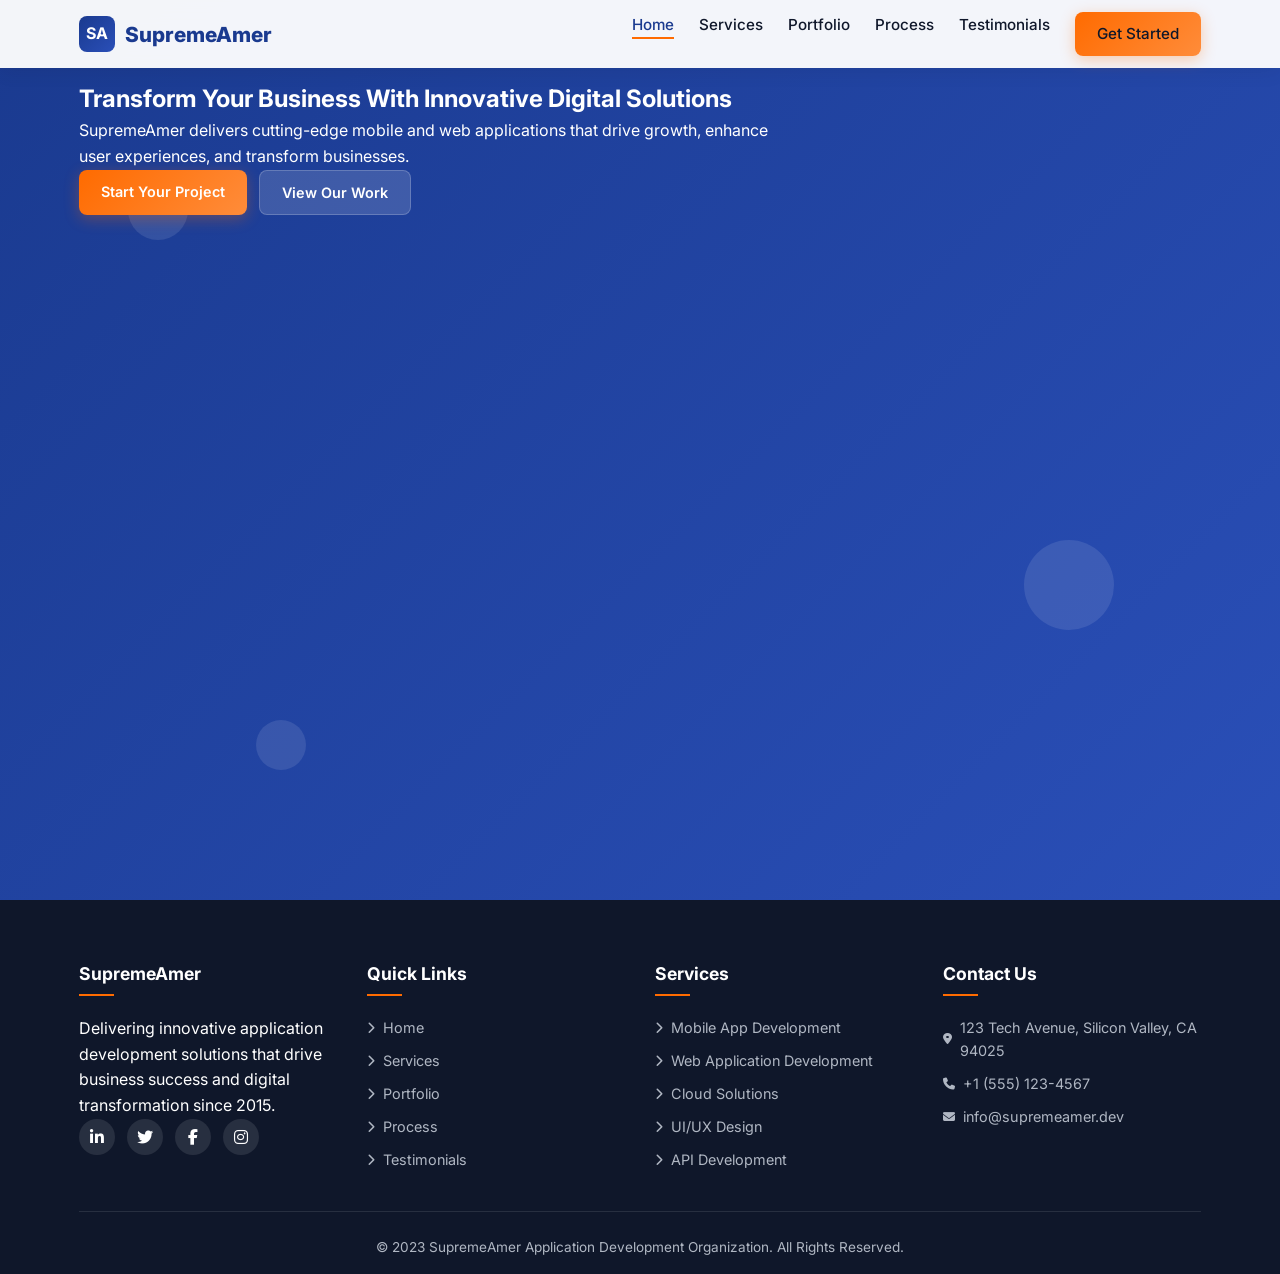
==== commit fcc82352: "Update index.html" ====
--- a/index.html
+++ b/index.html
@@ -6,8 +6,6 @@
     <title>SupremeAmer | Application Development</title>
     <meta name="description" content="SupremeAmer delivers cutting-edge mobile and web applications that transform businesses and enhance user experiences.">
     <meta name="theme-color" content="#1a3a8f">
-    <link rel="icon" type="image/png" href="logo.png">
-    <link rel="apple-touch-icon" href="logo.png">
     <link rel="stylesheet" href="https://cdnjs.cloudflare.com/ajax/libs/font-awesome/6.4.0/css/all.min.css">
     <link href="https://fonts.googleapis.com/css2?family=Inter:wght@300;400;500;600;700;800;900&display=swap" rel="stylesheet">
     <style>
@@ -59,7 +57,7 @@
             padding: 0 15px;
         }
         
-        /* Header & Navigation */
+        /* Header & Navigation - Compact */
         header {
             background-color: rgba(255, 255, 255, 0.95);
             backdrop-filter: blur(10px);
@@ -73,7 +71,7 @@
         }
         
         header.scrolled {
-            padding: 5px 0;
+            padding: 3px 0;
             background-color: rgba(255, 255, 255, 0.98);
             box-shadow: 0 5px 20px rgba(0, 0, 0, 0.1);
         }
@@ -82,12 +80,12 @@
             display: flex;
             justify-content: space-between;
             align-items: center;
-            padding: 20px 0;
+            padding: 12px 0;
             transition: all 0.3s ease;
         }
         
         header.scrolled .navbar {
-            padding: 10px 0;
+            padding: 8px 0;
         }
         
         .logo {
@@ -97,21 +95,21 @@
         }
         
         .logo-icon {
-            width: 40px;
-            height: 40px;
+            width: 36px;
+            height: 36px;
             background: var(--gradient-primary);
             border-radius: 8px;
             display: flex;
             align-items: center;
             justify-content: center;
-            margin-right: 12px;
+            margin-right: 10px;
             color: white;
             font-weight: 700;
-            font-size: 18px;
+            font-size: 16px;
         }
         
         .logo-text {
-            font-size: 1.5rem;
+            font-size: 1.3rem;
             font-weight: 800;
             color: var(--primary);
         }
@@ -122,7 +120,7 @@
         }
         
         .nav-links li {
-            margin-left: 30px;
+            margin-left: 25px;
             position: relative;
         }
         
@@ -133,6 +131,7 @@
             transition: color 0.3s;
             position: relative;
             cursor: pointer;
+            font-size: 0.95rem;
         }
         
         .nav-links a:after {
@@ -165,7 +164,7 @@
         .cta-button {
             background: var(--gradient-secondary);
             color: white;
-            padding: 12px 28px;
+            padding: 10px 22px;
             border-radius: 8px;
             font-weight: 600;
             text-decoration: none;
@@ -174,6 +173,7 @@
             display: inline-block;
             border: none;
             cursor: pointer;
+            font-size: 0.9rem;
         }
         
         .cta-button:hover {
@@ -183,16 +183,16 @@
         
         .mobile-menu {
             display: none;
-            font-size: 1.5rem;
+            font-size: 1.3rem;
             cursor: pointer;
             color: var(--dark);
         }
         
-        /* Page Sections */
+        /* Page Sections - Compact */
         .page {
             display: none;
             min-height: 100vh;
-            padding: 120px 0 80px;
+            padding: 80px 0 50px;
             opacity: 0;
             transform: translateY(20px);
             transition: opacity 0.5s ease, transform 0.5s ease;
@@ -210,7 +210,7 @@
             to { opacity: 1; }
         }
         
-        /* Home Page */
+        /* Home Page - Compact */
         .home {
             background: var(--gradient-primary);
             color: white;
@@ -227,23 +227,23 @@
         }
         
         .hero h1 {
-            font-size: 3.8rem;
-            margin-bottom: 20px;
+            font-size: 3.2rem;
+            margin-bottom: 15px;
             line-height: 1.2;
             font-weight: 900;
             animation: slideInLeft 1s ease;
         }
         
         .hero p {
-            font-size: 1.3rem;
-            margin-bottom: 30px;
+            font-size: 1.1rem;
+            margin-bottom: 25px;
             opacity: 0.9;
             animation: slideInLeft 1s ease 0.2s both;
         }
         
         .hero-buttons {
             display: flex;
-            gap: 15px;
+            gap: 12px;
             animation: slideInLeft 1s ease 0.4s both;
         }
         
@@ -255,13 +255,14 @@
         .secondary-button {
             background: rgba(255, 255, 255, 0.15);
             color: white;
-            padding: 12px 28px;
+            padding: 10px 22px;
             border-radius: 8px;
             font-weight: 600;
             text-decoration: none;
             transition: all 0.3s ease;
             backdrop-filter: blur(10px);
             border: 1px solid rgba(255, 255, 255, 0.2);
+            font-size: 0.9rem;
         }
         
         .secondary-button:hover {
@@ -297,24 +298,24 @@
         }
         
         .floating-element:nth-child(1) {
-            width: 80px;
-            height: 80px;
+            width: 60px;
+            height: 60px;
             top: 20%;
             left: 10%;
             animation-delay: 0s;
         }
         
         .floating-element:nth-child(2) {
-            width: 120px;
-            height: 120px;
+            width: 90px;
+            height: 90px;
             top: 60%;
             left: 80%;
             animation-delay: 2s;
         }
         
         .floating-element:nth-child(3) {
-            width: 60px;
-            height: 60px;
+            width: 50px;
+            height: 50px;
             top: 80%;
             left: 20%;
             animation-delay: 4s;
@@ -326,16 +327,16 @@
             100% { transform: translateY(0) rotate(360deg); }
         }
         
-        /* Section Styles */
+        /* Section Styles - Compact */
         .section-title {
             text-align: center;
-            margin-bottom: 60px;
+            margin-bottom: 40px;
         }
         
         .section-title h2 {
-            font-size: 2.8rem;
+            font-size: 2.4rem;
             color: var(--primary);
-            margin-bottom: 15px;
+            margin-bottom: 12px;
             font-weight: 800;
         }
         
@@ -343,20 +344,94 @@
             color: var(--gray);
             max-width: 700px;
             margin: 0 auto;
-            font-size: 1.1rem;
-        }
-        
-        /* Services Section */
+            font-size: 1rem;
+        }
+        
+        /* Stats Section - Compact */
+        .stats-grid {
+            display: grid;
+            grid-template-columns: repeat(auto-fit, minmax(180px, 1fr));
+            gap: 20px;
+            margin-bottom: 40px;
+        }
+        
+        .stat-card {
+            text-align: center;
+            padding: 25px 15px;
+            border-radius: 10px;
+            background: white;
+            box-shadow: var(--shadow);
+            transition: all 0.3s ease;
+            position: relative;
+            overflow: hidden;
+            opacity: 0;
+            transform: translateY(30px);
+        }
+        
+        .stat-card.animate {
+            animation: fadeInUp 0.6s ease forwards;
+        }
+        
+        @keyframes fadeInUp {
+            to { opacity: 1; transform: translateY(0); }
+        }
+        
+        .stat-card:nth-child(1) { animation-delay: 0.1s; }
+        .stat-card:nth-child(2) { animation-delay: 0.2s; }
+        .stat-card:nth-child(3) { animation-delay: 0.3s; }
+        .stat-card:nth-child(4) { animation-delay: 0.4s; }
+        
+        .stat-card:before {
+            content: '';
+            position: absolute;
+            top: 0;
+            left: 0;
+            width: 100%;
+            height: 4px;
+            background: var(--gradient-primary);
+        }
+        
+        .stat-card:hover {
+            transform: translateY(-8px);
+        }
+        
+        .stat-icon {
+            width: 60px;
+            height: 60px;
+            margin: 0 auto 15px;
+            background: var(--gradient-primary);
+            border-radius: 50%;
+            display: flex;
+            align-items: center;
+            justify-content: center;
+            color: white;
+            font-size: 1.5rem;
+        }
+        
+        .stat-number {
+            font-size: 2.2rem;
+            font-weight: 800;
+            color: var(--primary);
+            margin-bottom: 5px;
+        }
+        
+        .stat-text {
+            color: var(--gray);
+            font-weight: 500;
+            font-size: 0.9rem;
+        }
+        
+        /* Services Section - Compact */
         .services-grid {
             display: grid;
-            grid-template-columns: repeat(auto-fit, minmax(300px, 1fr));
-            gap: 30px;
+            grid-template-columns: repeat(auto-fit, minmax(280px, 1fr));
+            gap: 25px;
         }
         
         .service-card {
             background: white;
-            border-radius: 12px;
-            padding: 40px 30px;
+            border-radius: 10px;
+            padding: 30px 20px;
             box-shadow: var(--shadow);
             transition: all 0.3s ease;
             position: relative;
@@ -383,37 +458,38 @@
             top: 0;
             left: 0;
             width: 100%;
-            height: 5px;
+            height: 4px;
             background: var(--gradient-primary);
         }
         
         .service-card:hover {
-            transform: translateY(-10px);
+            transform: translateY(-8px);
             box-shadow: var(--shadow-lg);
         }
         
         .service-icon {
-            width: 70px;
-            height: 70px;
+            width: 60px;
+            height: 60px;
             background: var(--gradient-primary);
-            border-radius: 12px;
+            border-radius: 10px;
             display: flex;
             align-items: center;
             justify-content: center;
             color: white;
-            font-size: 1.8rem;
-            margin-bottom: 25px;
+            font-size: 1.5rem;
+            margin-bottom: 20px;
         }
         
         .service-card h3 {
-            font-size: 1.5rem;
-            margin-bottom: 15px;
+            font-size: 1.3rem;
+            margin-bottom: 12px;
             color: var(--primary);
         }
         
         .service-card p {
             color: var(--gray);
-            margin-bottom: 20px;
+            margin-bottom: 15px;
+            font-size: 0.95rem;
         }
         
         .service-link {
@@ -423,10 +499,11 @@
             display: inline-flex;
             align-items: center;
             transition: all 0.3s ease;
+            font-size: 0.9rem;
         }
         
         .service-link i {
-            margin-left: 8px;
+            margin-left: 6px;
             transition: transform 0.3s ease;
         }
         
@@ -434,24 +511,25 @@
             transform: translateX(5px);
         }
         
-        /* Portfolio Section */
+        /* Portfolio Section - Compact */
         .portfolio-filters {
             display: flex;
             justify-content: center;
             flex-wrap: wrap;
-            gap: 10px;
-            margin-bottom: 40px;
+            gap: 8px;
+            margin-bottom: 30px;
         }
         
         .filter-btn {
             background: white;
             border: none;
-            padding: 10px 20px;
+            padding: 8px 16px;
             border-radius: 30px;
             font-weight: 500;
             cursor: pointer;
             transition: all 0.3s ease;
             box-shadow: 0 2px 10px rgba(0, 0, 0, 0.05);
+            font-size: 0.9rem;
         }
         
         .filter-btn.active, .filter-btn:hover {
@@ -461,13 +539,13 @@
         
         .portfolio-grid {
             display: grid;
-            grid-template-columns: repeat(auto-fit, minmax(300px, 1fr));
-            gap: 30px;
+            grid-template-columns: repeat(auto-fit, minmax(280px, 1fr));
+            gap: 25px;
         }
         
         .portfolio-item {
             background: white;
-            border-radius: 12px;
+            border-radius: 10px;
             overflow: hidden;
             box-shadow: var(--shadow);
             transition: all 0.3s ease;
@@ -485,12 +563,12 @@
         .portfolio-item:nth-child(3) { animation-delay: 0.3s; }
         
         .portfolio-item:hover {
-            transform: translateY(-10px);
+            transform: translateY(-8px);
             box-shadow: var(--shadow-lg);
         }
         
         .portfolio-img {
-            height: 220px;
+            height: 200px;
             position: relative;
             overflow: hidden;
         }
@@ -525,31 +603,36 @@
         }
         
         .portfolio-content {
-            padding: 25px;
+            padding: 20px;
         }
         
         .portfolio-content h3 {
-            margin-bottom: 10px;
+            margin-bottom: 8px;
             color: var(--primary);
+            font-size: 1.2rem;
+        }
+        
+        .portfolio-content p {
+            font-size: 0.9rem;
         }
         
         .portfolio-tags {
             display: flex;
             flex-wrap: wrap;
-            gap: 8px;
-            margin-top: 15px;
+            gap: 6px;
+            margin-top: 12px;
         }
         
         .portfolio-tag {
             background: rgba(26, 58, 143, 0.1);
             color: var(--primary);
-            padding: 5px 12px;
+            padding: 4px 10px;
             border-radius: 20px;
-            font-size: 0.8rem;
+            font-size: 0.75rem;
             font-weight: 500;
         }
         
-        /* Process Section */
+        /* Process Section - Compact */
         .process-steps {
             display: flex;
             justify-content: space-between;
@@ -561,7 +644,7 @@
         .process-steps:before {
             content: '';
             position: absolute;
-            top: 40px;
+            top: 35px;
             left: 0;
             right: 0;
             height: 2px;
@@ -588,16 +671,16 @@
         .process-step:nth-child(4) { animation-delay: 0.4s; }
         
         .step-number {
-            width: 80px;
-            height: 80px;
+            width: 70px;
+            height: 70px;
             background: white;
             border: 2px solid var(--gray-light);
             border-radius: 50%;
             display: flex;
             align-items: center;
             justify-content: center;
-            margin: 0 auto 20px;
-            font-size: 1.5rem;
+            margin: 0 auto 15px;
+            font-size: 1.3rem;
             font-weight: 700;
             color: var(--gray);
             transition: all 0.3s ease;
@@ -611,16 +694,17 @@
         
         .step-title {
             font-weight: 600;
-            margin-bottom: 10px;
+            margin-bottom: 8px;
             color: var(--dark);
+            font-size: 1rem;
         }
         
         .step-desc {
             color: var(--gray);
-            font-size: 0.9rem;
-        }
-        
-        /* Testimonials */
+            font-size: 0.85rem;
+        }
+        
+        /* Testimonials - Compact */
         .testimonials {
             background: var(--gradient-primary);
             color: white;
@@ -645,8 +729,8 @@
         .testimonial-slide {
             background: rgba(255, 255, 255, 0.1);
             backdrop-filter: blur(10px);
-            padding: 40px;
-            border-radius: 12px;
+            padding: 30px;
+            border-radius: 10px;
             text-align: center;
             display: none;
         }
@@ -658,9 +742,9 @@
         
         .testimonial-text {
             font-style: italic;
-            margin-bottom: 25px;
-            font-size: 1.1rem;
-            line-height: 1.7;
+            margin-bottom: 20px;
+            font-size: 1rem;
+            line-height: 1.6;
         }
         
         .testimonial-author {
@@ -670,36 +754,37 @@
         }
         
         .author-avatar {
-            width: 60px;
-            height: 60px;
+            width: 50px;
+            height: 50px;
             border-radius: 50%;
             background: rgba(255, 255, 255, 0.2);
-            margin-right: 15px;
+            margin-right: 12px;
             display: flex;
             align-items: center;
             justify-content: center;
-            font-size: 1.5rem;
+            font-size: 1.3rem;
         }
         
         .author-info h4 {
-            margin-bottom: 5px;
+            margin-bottom: 4px;
+            font-size: 1rem;
         }
         
         .author-info p {
             opacity: 0.8;
-            font-size: 0.9rem;
+            font-size: 0.85rem;
         }
         
         .testimonial-nav {
             display: flex;
             justify-content: center;
-            margin-top: 30px;
-            gap: 10px;
+            margin-top: 25px;
+            gap: 8px;
         }
         
         .testimonial-dot {
-            width: 12px;
-            height: 12px;
+            width: 10px;
+            height: 10px;
             border-radius: 50%;
             background: rgba(255, 255, 255, 0.3);
             cursor: pointer;
@@ -711,25 +796,26 @@
             transform: scale(1.2);
         }
         
-        /* Contact Section */
+        /* Contact Section - Compact */
         .contact-grid {
             display: grid;
-            grid-template-columns: repeat(auto-fit, minmax(300px, 1fr));
-            gap: 50px;
+            grid-template-columns: repeat(auto-fit, minmax(280px, 1fr));
+            gap: 40px;
         }
         
         .contact-info h3 {
-            margin-bottom: 20px;
+            margin-bottom: 15px;
             color: var(--primary);
+            font-size: 1.3rem;
         }
         
         .contact-details {
-            margin-bottom: 30px;
+            margin-bottom: 25px;
         }
         
         .contact-item {
             display: flex;
-            margin-bottom: 20px;
+            margin-bottom: 15px;
             opacity: 0;
             transform: translateX(-20px);
         }
@@ -747,34 +833,36 @@
         .contact-item:nth-child(3) { animation-delay: 0.3s; }
         
         .contact-icon {
-            width: 50px;
-            height: 50px;
+            width: 45px;
+            height: 45px;
             background: var(--gradient-primary);
             color: white;
             border-radius: 50%;
             display: flex;
             align-items: center;
             justify-content: center;
-            margin-right: 15px;
+            margin-right: 12px;
             flex-shrink: 0;
         }
         
         .contact-text h4 {
-            margin-bottom: 5px;
+            margin-bottom: 4px;
+            font-size: 1rem;
         }
         
         .contact-text p {
             color: var(--gray);
+            font-size: 0.9rem;
         }
         
         .contact-form input,
         .contact-form textarea {
             width: 100%;
-            padding: 15px;
-            margin-bottom: 20px;
+            padding: 12px;
+            margin-bottom: 15px;
             border: 1px solid var(--gray-light);
             border-radius: 8px;
-            font-size: 1rem;
+            font-size: 0.9rem;
             transition: all 0.3s ease;
         }
         
@@ -786,30 +874,30 @@
         }
         
         .contact-form textarea {
-            height: 150px;
+            height: 130px;
             resize: vertical;
         }
         
-        /* Footer */
+        /* Footer - Compact */
         footer {
             background-color: var(--dark);
             color: white;
-            padding: 80px 0 20px;
+            padding: 60px 0 15px;
         }
         
         .footer-content {
             display: grid;
-            grid-template-columns: repeat(auto-fit, minmax(200px, 1fr));
-            gap: 40px;
-            margin-bottom: 40px;
+            grid-template-columns: repeat(auto-fit, minmax(180px, 1fr));
+            gap: 30px;
+            margin-bottom: 30px;
         }
         
         .footer-column h3 {
-            font-size: 1.2rem;
-            margin-bottom: 25px;
+            font-size: 1.1rem;
+            margin-bottom: 20px;
             color: white;
             position: relative;
-            padding-bottom: 10px;
+            padding-bottom: 8px;
         }
         
         .footer-column h3:after {
@@ -817,7 +905,7 @@
             position: absolute;
             bottom: 0;
             left: 0;
-            width: 40px;
+            width: 35px;
             height: 2px;
             background: var(--secondary);
         }
@@ -827,7 +915,7 @@
         }
         
         .footer-links li {
-            margin-bottom: 12px;
+            margin-bottom: 10px;
         }
         
         .footer-links a {
@@ -836,11 +924,12 @@
             transition: color 0.3s;
             display: flex;
             align-items: center;
+            font-size: 0.9rem;
         }
         
         .footer-links a i {
-            margin-right: 10px;
-            font-size: 0.8rem;
+            margin-right: 8px;
+            font-size: 0.75rem;
         }
         
         .footer-links a:hover {
@@ -850,12 +939,12 @@
         
         .social-links {
             display: flex;
-            gap: 15px;
+            gap: 12px;
         }
         
         .social-icon {
-            width: 40px;
-            height: 40px;
+            width: 36px;
+            height: 36px;
             background-color: rgba(255, 255, 255, 0.1);
             border-radius: 50%;
             display: flex;
@@ -873,17 +962,17 @@
         
         .copyright {
             text-align: center;
-            padding-top: 30px;
+            padding-top: 25px;
             border-top: 1px solid rgba(255, 255, 255, 0.1);
             color: #b0b7c3;
-            font-size: 0.9rem;
+            font-size: 0.85rem;
         }
         
         /* Responsive Design */
         @media (max-width: 992px) {
             .process-steps {
                 flex-direction: column;
-                gap: 40px;
+                gap: 30px;
             }
             
             .process-steps:before {
@@ -891,7 +980,7 @@
             }
             
             .hero h1 {
-                font-size: 2.8rem;
+                font-size: 2.5rem;
             }
             
             .hero-image {
@@ -908,9 +997,9 @@
                 right: 0;
                 background: white;
                 flex-direction: column;
-                padding: 20px;
+                padding: 15px;
                 box-shadow: 0 10px 30px rgba(0, 0, 0, 0.1);
-                border-radius: 0 0 12px 12px;
+                border-radius: 0 0 10px 10px;
             }
             
             .nav-links.active {
@@ -918,7 +1007,7 @@
             }
             
             .nav-links li {
-                margin: 10px 0;
+                margin: 8px 0;
             }
             
             .mobile-menu {
@@ -926,7 +1015,7 @@
             }
             
             .hero h1 {
-                font-size: 2.3rem;
+                font-size: 2rem;
             }
             
             .hero-buttons {
@@ -935,7 +1024,11 @@
             }
             
             .section-title h2 {
-                font-size: 2.2rem;
+                font-size: 2rem;
+            }
+            
+            .stats-grid {
+                grid-template-columns: repeat(2, 1fr);
             }
             
             .hero-image {
@@ -944,8 +1037,16 @@
         }
         
         @media (max-width: 576px) {
+            .stats-grid {
+                grid-template-columns: 1fr;
+            }
+            
             .portfolio-grid {
                 grid-template-columns: 1fr;
+            }
+            
+            .page {
+                padding: 70px 0 40px;
             }
         }
     </style>
@@ -1000,6 +1101,36 @@
             <div class="section-title">
                 <h2>Our Services</h2>
                 <p>We offer comprehensive application development services tailored to your business needs and goals.</p>
+            </div>
+            <div class="stats-grid">
+                <div class="stat-card">
+                    <div class="stat-icon">
+                        <i class="fas fa-project-diagram"></i>
+                    </div>
+                    <div class="stat-number" data-count="250">0</div>
+                    <div class="stat-text">Projects Completed</div>
+                </div>
+                <div class="stat-card">
+                    <div class="stat-icon">
+                        <i class="fas fa-users"></i>
+                    </div>
+                    <div class="stat-number" data-count="85">0</div>
+                    <div class="stat-text">Happy Clients</div>
+                </div>
+                <div class="stat-card">
+                    <div class="stat-icon">
+                        <i class="fas fa-award"></i>
+                    </div>
+                    <div class="stat-number" data-count="15">0</div>
+                    <div class="stat-text">Industry Awards</div>
+                </div>
+                <div class="stat-card">
+                    <div class="stat-icon">
+                        <i class="fas fa-clock"></i>
+                    </div>
+                    <div class="stat-number" data-count="7">0</div>
+                    <div class="stat-text">Years Experience</div>
+                </div>
             </div>
             <div class="services-grid">
                 <div class="service-card">
@@ -1261,7 +1392,7 @@
                     </div>
                 </div>
                 <div class="contact-form">
-                    <form>
+                    <form id="contactForm">
                         <input type="text" placeholder="Your Name" required>
                         <input type="email" placeholder="Your Email" required>
                         <input type="text" placeholder="Subject" required>
@@ -1428,12 +1559,40 @@
                 showSlide(currentSlide + 1);
             }, 5000);
             
+            // Animated counter for stats
+            const counters = document.querySelectorAll('.stat-number');
+            const speed = 200;
+            
+            function animateCounter() {
+                counters.forEach(counter => {
+                    const target = +counter.getAttribute('data-count');
+                    const count = +counter.innerText;
+                    const increment = target / speed;
+                    
+                    if (count < target) {
+                        counter.innerText = Math.ceil(count + increment);
+                        setTimeout(animateCounter, 1);
+                    } else {
+                        counter.innerText = target;
+                    }
+                });
+            }
+            
             // Process steps animation
             const processSteps = document.querySelectorAll('.process-step');
             
             // Function to animate elements on page load
             function animatePageElements(pageId) {
                 const page = document.getElementById(pageId);
+                
+                // Animate stats
+                if (pageId === 'services') {
+                    const statCards = page.querySelectorAll('.stat-card');
+                    statCards.forEach(card => {
+                        card.classList.add('animate');
+                    });
+                    animateCounter();
+                }
                 
                 // Animate service cards
                 if (pageId === 'services') {
@@ -1468,6 +1627,17 @@
                 }
             }
             
+            // Contact form submission
+            const contactForm = document.getElementById('contactForm');
+            if (contactForm) {
+                contactForm.addEventListener('submit', function(e) {
+                    e.preventDefault();
+                    // In a real application, you would send the form data to a server here
+                    alert('Thank you for your message! We will get back to you soon.');
+                    contactForm.reset();
+                });
+            }
+            
             // Initial animation for home page
             animatePageElements('home');
         });
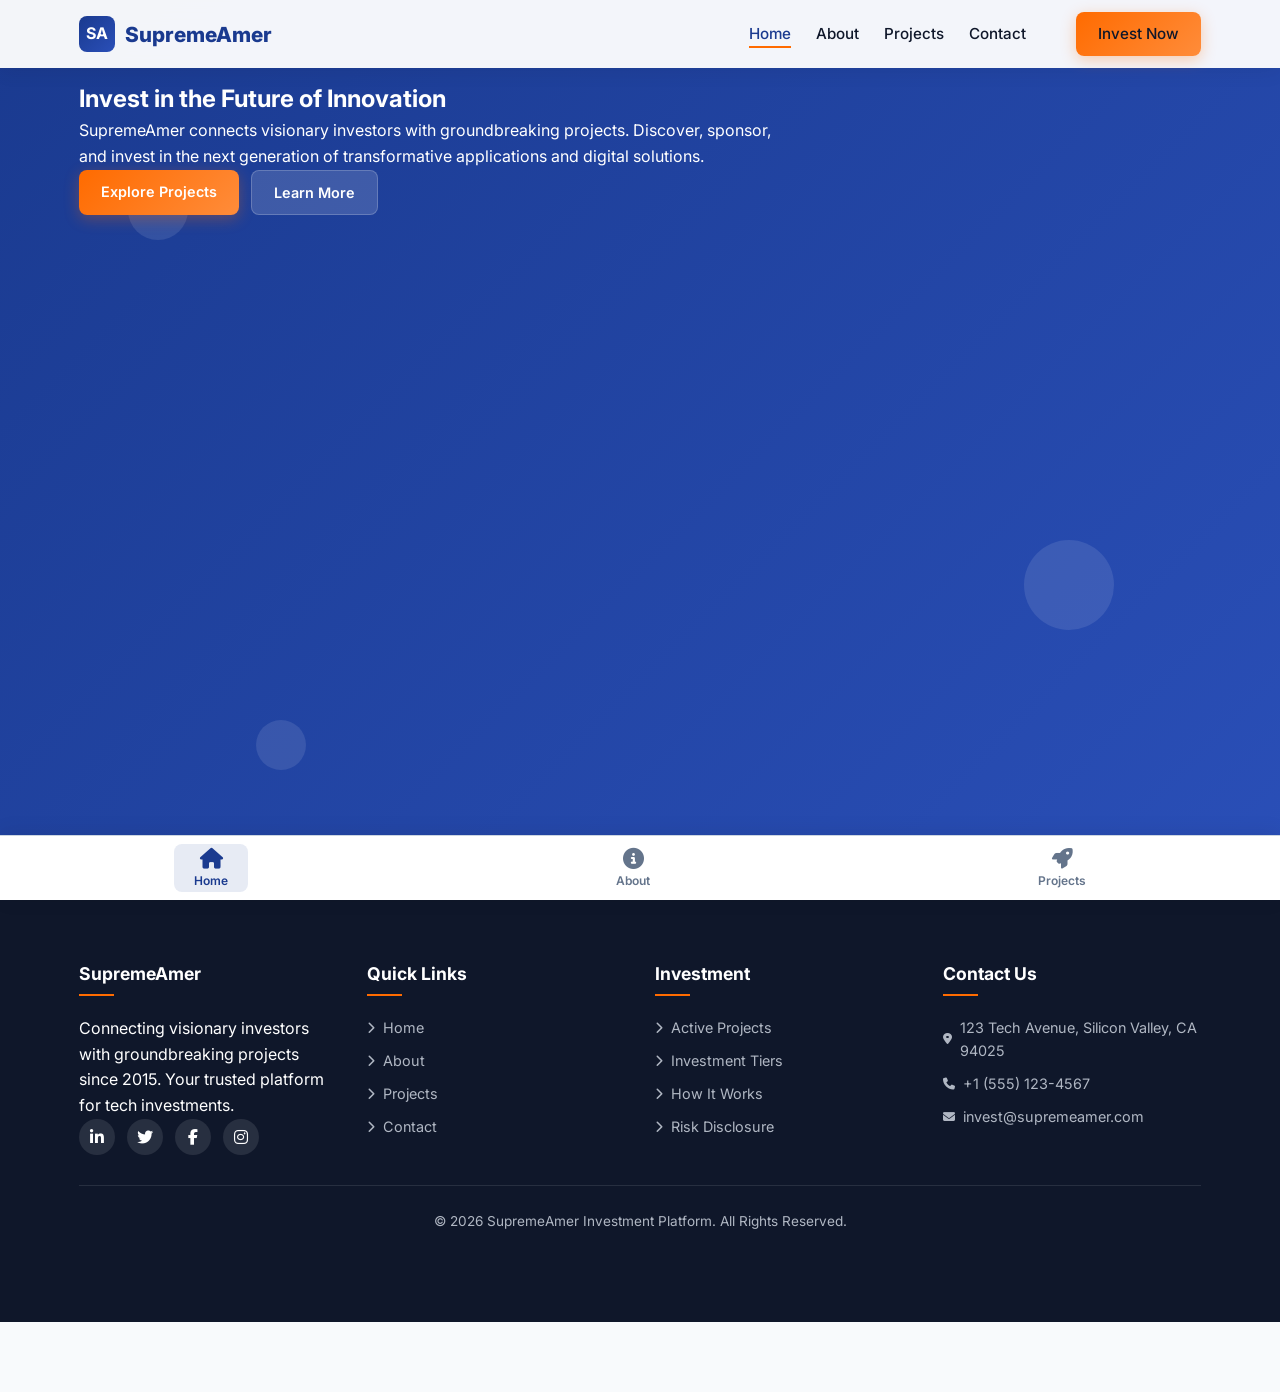
==== commit eb2df615: "Update index.html" ====
--- a/index.html
+++ b/index.html
@@ -3,9 +3,14 @@
 <head>
     <meta charset="UTF-8">
     <meta name="viewport" content="width=device-width, initial-scale=1.0">
-    <title>SupremeAmer | Application Development</title>
-    <meta name="description" content="SupremeAmer delivers cutting-edge mobile and web applications that transform businesses and enhance user experiences.">
+    <title>SupremeAmer | Investment & Sponsorship Platform</title>
+    <meta name="description" content="SupremeAmer connects visionary investors with groundbreaking projects. Discover, sponsor, and invest in the next generation of innovative applications.">
     <meta name="theme-color" content="#1a3a8f">
+    <meta name="apple-mobile-web-app-capable" content="yes">
+    <meta name="apple-mobile-web-app-status-bar-style" content="black-translucent">
+    <link rel="manifest" href="manifest.json">
+    <link rel="apple-touch-icon" href="icons/icon-192x192.png">
+    <script src="https://cdn.jsdelivr.net/npm/@supabase/supabase-js@2"></script>
     <link rel="stylesheet" href="https://cdnjs.cloudflare.com/ajax/libs/font-awesome/6.4.0/css/all.min.css">
     <link href="https://fonts.googleapis.com/css2?family=Inter:wght@300;400;500;600;700;800;900&display=swap" rel="stylesheet">
     <style>
@@ -48,6 +53,7 @@
             color: var(--dark);
             line-height: 1.6;
             overflow-x: hidden;
+            padding-bottom: 70px;
         }
         
         .container {
@@ -57,7 +63,70 @@
             padding: 0 15px;
         }
         
-        /* Header & Navigation - Compact */
+        /* Install Banner */
+        .install-banner {
+            display: none;
+            position: fixed;
+            top: 0;
+            left: 0;
+            right: 0;
+            background: var(--gradient-primary);
+            color: white;
+            padding: 12px 20px;
+            z-index: 1001;
+            align-items: center;
+            justify-content: space-between;
+            box-shadow: 0 2px 10px rgba(0,0,0,0.2);
+        }
+        
+        .install-banner.show {
+            display: flex;
+        }
+        
+        .install-banner span {
+            font-weight: 600;
+            font-size: 0.95rem;
+        }
+        
+        .install-banner button {
+            background: white;
+            color: var(--primary);
+            border: none;
+            padding: 8px 16px;
+            border-radius: 6px;
+            font-weight: 600;
+            cursor: pointer;
+            font-size: 0.85rem;
+        }
+        
+        .install-banner .close-banner {
+            background: transparent;
+            color: white;
+            padding: 4px;
+            margin-left: 10px;
+        }
+        
+        /* Offline Indicator */
+        .offline-indicator {
+            display: none;
+            position: fixed;
+            top: 0;
+            left: 0;
+            right: 0;
+            background: var(--warning);
+            color: white;
+            text-align: center;
+            padding: 8px;
+            z-index: 1000;
+            font-weight: 600;
+            font-size: 0.85rem;
+        }
+        
+        .offline-indicator.show {
+            display: block;
+        }
+        
+        /* Header */
         header {
             background-color: rgba(255, 255, 255, 0.95);
             backdrop-filter: blur(10px);
@@ -117,6 +186,7 @@
         .nav-links {
             display: flex;
             list-style: none;
+            align-items: center;
         }
         
         .nav-links li {
@@ -159,6 +229,17 @@
         
         .nav-links a.active:after {
             width: 100%;
+        }
+        
+        .admin-badge {
+            background: var(--gradient-secondary);
+            color: white;
+            padding: 2px 8px;
+            border-radius: 12px;
+            font-size: 0.7rem;
+            margin-left: 6px;
+            font-weight: 700;
+            text-transform: uppercase;
         }
         
         .cta-button {
@@ -181,6 +262,22 @@
             box-shadow: 0 6px 20px rgba(255, 107, 0, 0.4);
         }
         
+        .cta-button.outline {
+            background: transparent;
+            border: 2px solid white;
+            box-shadow: none;
+        }
+        
+        .cta-button.outline:hover {
+            background: white;
+            color: var(--primary);
+        }
+        
+        .cta-button.small {
+            padding: 6px 14px;
+            font-size: 0.8rem;
+        }
+        
         .mobile-menu {
             display: none;
             font-size: 1.3rem;
@@ -188,7 +285,7 @@
             color: var(--dark);
         }
         
-        /* Page Sections - Compact */
+        /* Page Sections */
         .page {
             display: none;
             min-height: 100vh;
@@ -210,7 +307,7 @@
             to { opacity: 1; }
         }
         
-        /* Home Page - Compact */
+        /* Home Page */
         .home {
             background: var(--gradient-primary);
             color: white;
@@ -245,6 +342,7 @@
             display: flex;
             gap: 12px;
             animation: slideInLeft 1s ease 0.4s both;
+            flex-wrap: wrap;
         }
         
         @keyframes slideInLeft {
@@ -276,7 +374,7 @@
             right: 0;
             width: 50%;
             height: 100%;
-            background: url('https://images.unsplash.com/photo-1551288049-bebda4e38f71?ixlib=rb-4.0.3&ixid=M3wxMjA3fDB8MHxwaG90by1wYWdlfHx8fGVufDB8fHx8fA%3D%3D&auto=format&fit=crop&w=2070&q=80') center/cover no-repeat;
+            background: url('https://images.unsplash.com/photo-1551288049-bebda4e38f71?ixlib=rb-4.0.3&auto=format&fit=crop&w=2070&q=80') center/cover no-repeat;
             clip-path: polygon(25% 0%, 100% 0%, 100% 100%, 0% 100%);
         }
         
@@ -327,7 +425,7 @@
             100% { transform: translateY(0) rotate(360deg); }
         }
         
-        /* Section Styles - Compact */
+        /* Section Styles */
         .section-title {
             text-align: center;
             margin-bottom: 40px;
@@ -347,7 +445,11 @@
             font-size: 1rem;
         }
         
-        /* Stats Section - Compact */
+        .section-title.light h2, .section-title.light p {
+            color: white;
+        }
+        
+        /* Stats Section */
         .stats-grid {
             display: grid;
             grid-template-columns: repeat(auto-fit, minmax(180px, 1fr));
@@ -421,382 +523,863 @@
             font-size: 0.9rem;
         }
         
-        /* Services Section - Compact */
-        .services-grid {
+        /* Projects Section - Investment Cards */
+        .projects-grid {
+            display: grid;
+            grid-template-columns: repeat(auto-fit, minmax(320px, 1fr));
+            gap: 30px;
+        }
+        
+        .project-card {
+            background: white;
+            border-radius: 16px;
+            overflow: hidden;
+            box-shadow: var(--shadow);
+            transition: all 0.4s ease;
+            position: relative;
+            border: 1px solid rgba(0,0,0,0.05);
+        }
+        
+        .project-card:hover {
+            transform: translateY(-10px);
+            box-shadow: var(--shadow-lg);
+        }
+        
+        .project-image {
+            height: 220px;
+            position: relative;
+            overflow: hidden;
+        }
+        
+        .project-image img {
+            width: 100%;
+            height: 100%;
+            object-fit: cover;
+            transition: transform 0.5s ease;
+        }
+        
+        .project-card:hover .project-image img {
+            transform: scale(1.1);
+        }
+        
+        .project-badge {
+            position: absolute;
+            top: 15px;
+            left: 15px;
+            background: var(--gradient-secondary);
+            color: white;
+            padding: 6px 14px;
+            border-radius: 20px;
+            font-size: 0.8rem;
+            font-weight: 700;
+            text-transform: uppercase;
+            z-index: 2;
+        }
+        
+        .project-badge.closed {
+            background: var(--gray);
+        }
+        
+        .project-badge.funded {
+            background: var(--success);
+        }
+        
+        .project-content {
+            padding: 25px;
+        }
+        
+        .project-category {
+            color: var(--secondary);
+            font-weight: 600;
+            font-size: 0.85rem;
+            text-transform: uppercase;
+            letter-spacing: 1px;
+            margin-bottom: 8px;
+        }
+        
+        .project-card h3 {
+            font-size: 1.4rem;
+            margin-bottom: 12px;
+            color: var(--dark);
+            line-height: 1.3;
+        }
+        
+        .project-description {
+            color: var(--gray);
+            margin-bottom: 20px;
+            font-size: 0.95rem;
+            line-height: 1.6;
+        }
+        
+        .project-meta {
+            display: flex;
+            justify-content: space-between;
+            align-items: center;
+            margin-bottom: 20px;
+            padding: 15px 0;
+            border-top: 1px solid var(--gray-light);
+            border-bottom: 1px solid var(--gray-light);
+        }
+        
+        .meta-item {
+            text-align: center;
+        }
+        
+        .meta-value {
+            font-size: 1.2rem;
+            font-weight: 800;
+            color: var(--primary);
+            display: block;
+        }
+        
+        .meta-label {
+            font-size: 0.75rem;
+            color: var(--gray);
+            text-transform: uppercase;
+            letter-spacing: 0.5px;
+        }
+        
+        .progress-bar {
+            width: 100%;
+            height: 8px;
+            background: var(--gray-light);
+            border-radius: 4px;
+            overflow: hidden;
+            margin-bottom: 20px;
+        }
+        
+        .progress-fill {
+            height: 100%;
+            background: var(--gradient-primary);
+            border-radius: 4px;
+            transition: width 0.5s ease;
+        }
+        
+        .project-footer {
+            display: flex;
+            gap: 10px;
+        }
+        
+        .btn-full {
+            flex: 1;
+            text-align: center;
+        }
+        
+        .btn-invest {
+            background: var(--gradient-primary);
+            color: white;
+            padding: 12px 24px;
+            border-radius: 8px;
+            font-weight: 600;
+            text-decoration: none;
+            transition: all 0.3s ease;
+            display: inline-block;
+            border: none;
+            cursor: pointer;
+            font-size: 0.95rem;
+            text-align: center;
+        }
+        
+        .btn-invest:hover {
+            transform: translateY(-2px);
+            box-shadow: 0 4px 15px rgba(26, 58, 143, 0.3);
+        }
+        
+        .btn-details {
+            background: transparent;
+            color: var(--primary);
+            padding: 12px 24px;
+            border-radius: 8px;
+            font-weight: 600;
+            text-decoration: none;
+            transition: all 0.3s ease;
+            display: inline-block;
+            border: 2px solid var(--primary);
+            cursor: pointer;
+            font-size: 0.95rem;
+            text-align: center;
+        }
+        
+        .btn-details:hover {
+            background: var(--primary);
+            color: white;
+        }
+        
+        /* Investment Plans */
+        .plans-section {
+            background: var(--dark);
+            color: white;
+            padding: 60px 0;
+            margin: 40px 0;
+        }
+        
+        .plans-grid {
             display: grid;
             grid-template-columns: repeat(auto-fit, minmax(280px, 1fr));
             gap: 25px;
-        }
-        
-        .service-card {
-            background: white;
-            border-radius: 10px;
-            padding: 30px 20px;
-            box-shadow: var(--shadow);
+            margin-top: 30px;
+        }
+        
+        .plan-card {
+            background: var(--dark-light);
+            border-radius: 16px;
+            padding: 35px 25px;
+            text-align: center;
+            border: 2px solid transparent;
             transition: all 0.3s ease;
             position: relative;
-            overflow: hidden;
-            z-index: 1;
-            opacity: 0;
-            transform: translateY(30px);
-        }
-        
-        .service-card.animate {
-            animation: fadeInUp 0.6s ease forwards;
-        }
-        
-        .service-card:nth-child(1) { animation-delay: 0.1s; }
-        .service-card:nth-child(2) { animation-delay: 0.2s; }
-        .service-card:nth-child(3) { animation-delay: 0.3s; }
-        .service-card:nth-child(4) { animation-delay: 0.4s; }
-        .service-card:nth-child(5) { animation-delay: 0.5s; }
-        .service-card:nth-child(6) { animation-delay: 0.6s; }
-        
-        .service-card:before {
-            content: '';
+        }
+        
+        .plan-card:hover {
+            border-color: var(--secondary);
+            transform: translateY(-5px);
+        }
+        
+        .plan-card.featured {
+            border-color: var(--secondary);
+            transform: scale(1.05);
+        }
+        
+        .plan-card.featured:hover {
+            transform: scale(1.05) translateY(-5px);
+        }
+        
+        .plan-badge {
             position: absolute;
+            top: -12px;
+            left: 50%;
+            transform: translateX(-50%);
+            background: var(--gradient-secondary);
+            color: white;
+            padding: 4px 16px;
+            border-radius: 12px;
+            font-size: 0.75rem;
+            font-weight: 700;
+        }
+        
+        .plan-name {
+            font-size: 1.5rem;
+            font-weight: 800;
+            margin-bottom: 10px;
+        }
+        
+        .plan-price {
+            font-size: 2.5rem;
+            font-weight: 900;
+            color: var(--accent);
+            margin-bottom: 20px;
+        }
+        
+        .plan-price span {
+            font-size: 1rem;
+            color: var(--gray);
+            font-weight: 400;
+        }
+        
+        .plan-features {
+            list-style: none;
+            margin-bottom: 25px;
+            text-align: left;
+        }
+        
+        .plan-features li {
+            padding: 8px 0;
+            border-bottom: 1px solid rgba(255,255,255,0.1);
+            font-size: 0.9rem;
+            display: flex;
+            align-items: center;
+        }
+        
+        .plan-features li i {
+            color: var(--success);
+            margin-right: 10px;
+        }
+        
+        /* Modal */
+        .modal-overlay {
+            display: none;
+            position: fixed;
             top: 0;
             left: 0;
+            right: 0;
+            bottom: 0;
+            background: rgba(0,0,0,0.7);
+            z-index: 2000;
+            align-items: center;
+            justify-content: center;
+            padding: 20px;
+            backdrop-filter: blur(5px);
+        }
+        
+        .modal-overlay.active {
+            display: flex;
+        }
+        
+        .modal {
+            background: white;
+            border-radius: 16px;
+            max-width: 600px;
             width: 100%;
-            height: 4px;
-            background: var(--gradient-primary);
-        }
-        
-        .service-card:hover {
-            transform: translateY(-8px);
-            box-shadow: var(--shadow-lg);
-        }
-        
-        .service-icon {
+            max-height: 90vh;
+            overflow-y: auto;
+            position: relative;
+            animation: modalSlide 0.3s ease;
+        }
+        
+        @keyframes modalSlide {
+            from { opacity: 0; transform: translateY(-50px); }
+            to { opacity: 1; transform: translateY(0); }
+        }
+        
+        .modal-header {
+            padding: 25px;
+            border-bottom: 1px solid var(--gray-light);
+            display: flex;
+            justify-content: space-between;
+            align-items: center;
+        }
+        
+        .modal-header h2 {
+            color: var(--primary);
+            font-size: 1.5rem;
+        }
+        
+        .modal-close {
+            background: none;
+            border: none;
+            font-size: 1.5rem;
+            cursor: pointer;
+            color: var(--gray);
+            width: 40px;
+            height: 40px;
+            display: flex;
+            align-items: center;
+            justify-content: center;
+            border-radius: 50%;
+            transition: all 0.3s;
+        }
+        
+        .modal-close:hover {
+            background: var(--gray-light);
+            color: var(--dark);
+        }
+        
+        .modal-body {
+            padding: 25px;
+        }
+        
+        .modal-footer {
+            padding: 20px 25px;
+            border-top: 1px solid var(--gray-light);
+            display: flex;
+            justify-content: flex-end;
+            gap: 10px;
+        }
+        
+        /* Form Styles */
+        .form-group {
+            margin-bottom: 20px;
+        }
+        
+        .form-group label {
+            display: block;
+            margin-bottom: 8px;
+            font-weight: 600;
+            color: var(--dark);
+            font-size: 0.9rem;
+        }
+        
+        .form-group input,
+        .form-group textarea,
+        .form-group select {
+            width: 100%;
+            padding: 12px;
+            border: 2px solid var(--gray-light);
+            border-radius: 8px;
+            font-size: 0.95rem;
+            transition: all 0.3s;
+            font-family: 'Inter', sans-serif;
+        }
+        
+        .form-group input:focus,
+        .form-group textarea:focus,
+        .form-group select:focus {
+            outline: none;
+            border-color: var(--primary);
+            box-shadow: 0 0 0 3px rgba(26, 58, 143, 0.1);
+        }
+        
+        .form-group textarea {
+            min-height: 120px;
+            resize: vertical;
+        }
+        
+        .form-row {
+            display: grid;
+            grid-template-columns: 1fr 1fr;
+            gap: 15px;
+        }
+        
+        .form-error {
+            color: var(--error);
+            font-size: 0.85rem;
+            margin-top: 5px;
+            display: none;
+        }
+        
+        .form-error.show {
+            display: block;
+        }
+        
+        /* Admin Panel */
+        .admin-panel {
+            background: var(--dark);
+            color: white;
+            min-height: 100vh;
+        }
+        
+        .admin-header {
+            background: var(--dark-light);
+            padding: 20px 0;
+            margin-bottom: 30px;
+        }
+        
+        .admin-title {
+            font-size: 1.8rem;
+            font-weight: 800;
+        }
+        
+        .admin-subtitle {
+            color: var(--gray);
+            font-size: 0.9rem;
+        }
+        
+        .admin-nav {
+            display: flex;
+            gap: 10px;
+            margin-bottom: 30px;
+            flex-wrap: wrap;
+        }
+        
+        .admin-nav-btn {
+            background: var(--dark-light);
+            color: white;
+            border: 2px solid transparent;
+            padding: 10px 20px;
+            border-radius: 8px;
+            cursor: pointer;
+            font-weight: 600;
+            transition: all 0.3s;
+            font-size: 0.9rem;
+        }
+        
+        .admin-nav-btn:hover, .admin-nav-btn.active {
+            border-color: var(--secondary);
+            background: rgba(255, 107, 0, 0.1);
+        }
+        
+        .admin-section {
+            display: none;
+        }
+        
+        .admin-section.active {
+            display: block;
+            animation: fadeIn 0.3s ease;
+        }
+        
+        .admin-card {
+            background: var(--dark-light);
+            border-radius: 12px;
+            padding: 25px;
+            margin-bottom: 25px;
+        }
+        
+        .admin-card h3 {
+            margin-bottom: 20px;
+            font-size: 1.2rem;
+            display: flex;
+            align-items: center;
+            gap: 10px;
+        }
+        
+        .data-table {
+            width: 100%;
+            border-collapse: collapse;
+        }
+        
+        .data-table th,
+        .data-table td {
+            padding: 12px;
+            text-align: left;
+            border-bottom: 1px solid rgba(255,255,255,0.1);
+        }
+        
+        .data-table th {
+            font-weight: 600;
+            color: var(--gray);
+            font-size: 0.85rem;
+            text-transform: uppercase;
+            letter-spacing: 0.5px;
+        }
+        
+        .data-table td {
+            font-size: 0.9rem;
+        }
+        
+        .data-table tr:hover td {
+            background: rgba(255,255,255,0.03);
+        }
+        
+        .btn-icon {
+            background: none;
+            border: none;
+            color: var(--gray);
+            cursor: pointer;
+            padding: 6px;
+            border-radius: 4px;
+            transition: all 0.3s;
+        }
+        
+        .btn-icon:hover {
+            background: rgba(255,255,255,0.1);
+            color: white;
+        }
+        
+        .btn-icon.delete:hover {
+            color: var(--error);
+            background: rgba(239, 68, 68, 0.1);
+        }
+        
+        .btn-icon.edit:hover {
+            color: var(--accent);
+            background: rgba(0, 212, 255, 0.1);
+        }
+        
+        .status-badge {
+            padding: 4px 10px;
+            border-radius: 12px;
+            font-size: 0.75rem;
+            font-weight: 600;
+        }
+        
+        .status-active {
+            background: rgba(16, 185, 129, 0.2);
+            color: var(--success);
+        }
+        
+        .status-pending {
+            background: rgba(245, 158, 11, 0.2);
+            color: var(--warning);
+        }
+        
+        .status-closed {
+            background: rgba(100, 116, 139, 0.2);
+            color: var(--gray);
+        }
+        
+        /* Login Modal */
+        .login-form {
+            max-width: 400px;
+            margin: 0 auto;
+        }
+        
+        .login-logo {
+            text-align: center;
+            margin-bottom: 30px;
+        }
+        
+        .login-logo .logo-icon {
             width: 60px;
             height: 60px;
+            margin: 0 auto 15px;
+            font-size: 24px;
+        }
+        
+        /* Toast Notifications */
+        .toast-container {
+            position: fixed;
+            top: 80px;
+            right: 20px;
+            z-index: 3000;
+            display: flex;
+            flex-direction: column;
+            gap: 10px;
+        }
+        
+        .toast {
+            background: white;
+            border-radius: 12px;
+            padding: 16px 20px;
+            box-shadow: var(--shadow-lg);
+            display: flex;
+            align-items: center;
+            gap: 12px;
+            min-width: 300px;
+            animation: toastSlide 0.3s ease;
+            border-left: 4px solid var(--primary);
+        }
+        
+        .toast.success {
+            border-left-color: var(--success);
+        }
+        
+        .toast.error {
+            border-left-color: var(--error);
+        }
+        
+        .toast.warning {
+            border-left-color: var(--warning);
+        }
+        
+        @keyframes toastSlide {
+            from { opacity: 0; transform: translateX(100%); }
+            to { opacity: 1; transform: translateX(0); }
+        }
+        
+        .toast-icon {
+            font-size: 1.2rem;
+        }
+        
+        .toast.success .toast-icon {
+            color: var(--success);
+        }
+        
+        .toast.error .toast-icon {
+            color: var(--error);
+        }
+        
+        .toast.warning .toast-icon {
+            color: var(--warning);
+        }
+        
+        .toast-content {
+            flex: 1;
+        }
+        
+        .toast-title {
+            font-weight: 700;
+            font-size: 0.95rem;
+            margin-bottom: 2px;
+        }
+        
+        .toast-message {
+            font-size: 0.85rem;
+            color: var(--gray);
+        }
+        
+        .toast-close {
+            background: none;
+            border: none;
+            color: var(--gray);
+            cursor: pointer;
+            padding: 4px;
+        }
+        
+        /* Loading States */
+        .loading {
+            display: inline-block;
+            width: 20px;
+            height: 20px;
+            border: 3px solid rgba(255,255,255,0.3);
+            border-radius: 50%;
+            border-top-color: white;
+            animation: spin 1s ease-in-out infinite;
+        }
+        
+        @keyframes spin {
+            to { transform: rotate(360deg); }
+        }
+        
+        .skeleton {
+            background: linear-gradient(90deg, var(--gray-light) 25%, #e2e8f0 50%, var(--gray-light) 75%);
+            background-size: 200% 100%;
+            animation: skeleton 1.5s infinite;
+            border-radius: 8px;
+        }
+        
+        @keyframes skeleton {
+            0% { background-position: 200% 0; }
+            100% { background-position: -200% 0; }
+        }
+        
+        /* Footer Navigation */
+        .footer-nav {
+            position: fixed;
+            bottom: 0;
+            left: 0;
+            right: 0;
+            background: white;
+            box-shadow: 0 -2px 20px rgba(0,0,0,0.08);
+            z-index: 998;
+            display: flex;
+            justify-content: space-around;
+            padding: 8px 0;
+            border-top: 1px solid var(--gray-light);
+        }
+        
+        .footer-nav-item {
+            display: flex;
+            flex-direction: column;
+            align-items: center;
+            text-decoration: none;
+            color: var(--gray);
+            padding: 4px 20px;
+            border-radius: 8px;
+            transition: all 0.3s;
+            cursor: pointer;
+            border: none;
+            background: none;
+            font-family: 'Inter', sans-serif;
+        }
+        
+        .footer-nav-item i {
+            font-size: 1.3rem;
+            margin-bottom: 4px;
+        }
+        
+        .footer-nav-item span {
+            font-size: 0.75rem;
+            font-weight: 600;
+        }
+        
+        .footer-nav-item:hover, .footer-nav-item.active {
+            color: var(--primary);
+        }
+        
+        .footer-nav-item.active {
+            background: rgba(26, 58, 143, 0.1);
+        }
+        
+        /* About Page */
+        .about-hero {
+            background: var(--gradient-dark);
+            color: white;
+            padding: 100px 0 60px;
+        }
+        
+        .about-grid {
+            display: grid;
+            grid-template-columns: 1fr 1fr;
+            gap: 50px;
+            align-items: center;
+        }
+        
+        .about-image {
+            border-radius: 16px;
+            overflow: hidden;
+            box-shadow: var(--shadow-lg);
+        }
+        
+        .about-image img {
+            width: 100%;
+            height: auto;
+            display: block;
+        }
+        
+        .about-content h2 {
+            font-size: 2.2rem;
+            margin-bottom: 20px;
+            font-weight: 800;
+        }
+        
+        .about-content p {
+            color: rgba(255,255,255,0.8);
+            margin-bottom: 20px;
+            line-height: 1.8;
+        }
+        
+        .values-grid {
+            display: grid;
+            grid-template-columns: repeat(auto-fit, minmax(250px, 1fr));
+            gap: 25px;
+            margin-top: 40px;
+        }
+        
+        .value-card {
+            background: white;
+            padding: 30px;
+            border-radius: 12px;
+            box-shadow: var(--shadow);
+            text-align: center;
+        }
+        
+        .value-icon {
+            width: 70px;
+            height: 70px;
             background: var(--gradient-primary);
-            border-radius: 10px;
+            border-radius: 50%;
+            display: flex;
+            align-items: center;
+            justify-content: center;
+            margin: 0 auto 20px;
+            color: white;
+            font-size: 1.8rem;
+        }
+        
+        .value-card h3 {
+            font-size: 1.2rem;
+            margin-bottom: 10px;
+            color: var(--primary);
+        }
+        
+        .value-card p {
+            color: var(--gray);
+            font-size: 0.9rem;
+        }
+        
+        /* Team Section */
+        .team-grid {
+            display: grid;
+            grid-template-columns: repeat(auto-fit, minmax(250px, 1fr));
+            gap: 30px;
+            margin-top: 40px;
+        }
+        
+        .team-card {
+            background: white;
+            border-radius: 16px;
+            overflow: hidden;
+            box-shadow: var(--shadow);
+            text-align: center;
+            transition: all 0.3s;
+        }
+        
+        .team-card:hover {
+            transform: translateY(-5px);
+        }
+        
+        .team-avatar {
+            width: 120px;
+            height: 120px;
+            border-radius: 50%;
+            margin: 30px auto 20px;
+            background: var(--gradient-primary);
             display: flex;
             align-items: center;
             justify-content: center;
             color: white;
-            font-size: 1.5rem;
-            margin-bottom: 20px;
-        }
-        
-        .service-card h3 {
-            font-size: 1.3rem;
-            margin-bottom: 12px;
-            color: var(--primary);
-        }
-        
-        .service-card p {
+            font-size: 3rem;
+        }
+        
+        .team-card h4 {
+            font-size: 1.2rem;
+            margin-bottom: 5px;
+        }
+        
+        .team-role {
+            color: var(--secondary);
+            font-weight: 600;
+            font-size: 0.9rem;
+            margin-bottom: 15px;
+        }
+        
+        .team-bio {
             color: var(--gray);
-            margin-bottom: 15px;
-            font-size: 0.95rem;
-        }
-        
-        .service-link {
-            color: var(--secondary);
-            text-decoration: none;
-            font-weight: 600;
-            display: inline-flex;
-            align-items: center;
-            transition: all 0.3s ease;
+            padding: 0 20px 25px;
             font-size: 0.9rem;
         }
         
-        .service-link i {
-            margin-left: 6px;
-            transition: transform 0.3s ease;
-        }
-        
-        .service-link:hover i {
-            transform: translateX(5px);
-        }
-        
-        /* Portfolio Section - Compact */
-        .portfolio-filters {
-            display: flex;
-            justify-content: center;
-            flex-wrap: wrap;
-            gap: 8px;
-            margin-bottom: 30px;
-        }
-        
-        .filter-btn {
-            background: white;
-            border: none;
-            padding: 8px 16px;
-            border-radius: 30px;
-            font-weight: 500;
-            cursor: pointer;
-            transition: all 0.3s ease;
-            box-shadow: 0 2px 10px rgba(0, 0, 0, 0.05);
-            font-size: 0.9rem;
-        }
-        
-        .filter-btn.active, .filter-btn:hover {
-            background: var(--primary);
-            color: white;
-        }
-        
-        .portfolio-grid {
-            display: grid;
-            grid-template-columns: repeat(auto-fit, minmax(280px, 1fr));
-            gap: 25px;
-        }
-        
-        .portfolio-item {
-            background: white;
-            border-radius: 10px;
-            overflow: hidden;
-            box-shadow: var(--shadow);
-            transition: all 0.3s ease;
-            position: relative;
-            opacity: 0;
-            transform: translateY(30px);
-        }
-        
-        .portfolio-item.animate {
-            animation: fadeInUp 0.6s ease forwards;
-        }
-        
-        .portfolio-item:nth-child(1) { animation-delay: 0.1s; }
-        .portfolio-item:nth-child(2) { animation-delay: 0.2s; }
-        .portfolio-item:nth-child(3) { animation-delay: 0.3s; }
-        
-        .portfolio-item:hover {
-            transform: translateY(-8px);
-            box-shadow: var(--shadow-lg);
-        }
-        
-        .portfolio-img {
-            height: 200px;
-            position: relative;
-            overflow: hidden;
-        }
-        
-        .portfolio-img img {
-            width: 100%;
-            height: 100%;
-            object-fit: cover;
-            transition: transform 0.5s ease;
-        }
-        
-        .portfolio-item:hover .portfolio-img img {
-            transform: scale(1.05);
-        }
-        
-        .portfolio-overlay {
-            position: absolute;
-            top: 0;
-            left: 0;
-            width: 100%;
-            height: 100%;
-            background: rgba(0, 0, 0, 0.7);
-            display: flex;
-            align-items: center;
-            justify-content: center;
-            opacity: 0;
-            transition: opacity 0.3s ease;
-        }
-        
-        .portfolio-item:hover .portfolio-overlay {
-            opacity: 1;
-        }
-        
-        .portfolio-content {
-            padding: 20px;
-        }
-        
-        .portfolio-content h3 {
-            margin-bottom: 8px;
-            color: var(--primary);
-            font-size: 1.2rem;
-        }
-        
-        .portfolio-content p {
-            font-size: 0.9rem;
-        }
-        
-        .portfolio-tags {
-            display: flex;
-            flex-wrap: wrap;
-            gap: 6px;
-            margin-top: 12px;
-        }
-        
-        .portfolio-tag {
-            background: rgba(26, 58, 143, 0.1);
-            color: var(--primary);
-            padding: 4px 10px;
-            border-radius: 20px;
-            font-size: 0.75rem;
-            font-weight: 500;
-        }
-        
-        /* Process Section - Compact */
-        .process-steps {
-            display: flex;
-            justify-content: space-between;
-            position: relative;
-            max-width: 900px;
-            margin: 0 auto;
-        }
-        
-        .process-steps:before {
-            content: '';
-            position: absolute;
-            top: 35px;
-            left: 0;
-            right: 0;
-            height: 2px;
-            background: var(--gray-light);
-            z-index: 1;
-        }
-        
-        .process-step {
-            text-align: center;
-            position: relative;
-            z-index: 2;
-            flex: 1;
-            opacity: 0;
-            transform: translateY(30px);
-        }
-        
-        .process-step.animate {
-            animation: fadeInUp 0.6s ease forwards;
-        }
-        
-        .process-step:nth-child(1) { animation-delay: 0.1s; }
-        .process-step:nth-child(2) { animation-delay: 0.2s; }
-        .process-step:nth-child(3) { animation-delay: 0.3s; }
-        .process-step:nth-child(4) { animation-delay: 0.4s; }
-        
-        .step-number {
-            width: 70px;
-            height: 70px;
-            background: white;
-            border: 2px solid var(--gray-light);
-            border-radius: 50%;
-            display: flex;
-            align-items: center;
-            justify-content: center;
-            margin: 0 auto 15px;
-            font-size: 1.3rem;
-            font-weight: 700;
-            color: var(--gray);
-            transition: all 0.3s ease;
-        }
-        
-        .process-step.active .step-number {
-            background: var(--primary);
-            border-color: var(--primary);
-            color: white;
-        }
-        
-        .step-title {
-            font-weight: 600;
-            margin-bottom: 8px;
-            color: var(--dark);
-            font-size: 1rem;
-        }
-        
-        .step-desc {
-            color: var(--gray);
-            font-size: 0.85rem;
-        }
-        
-        /* Testimonials - Compact */
-        .testimonials {
-            background: var(--gradient-primary);
-            color: white;
-            position: relative;
-            overflow: hidden;
-        }
-        
-        .testimonials .section-title h2 {
-            color: white;
-        }
-        
-        .testimonials .section-title p {
-            color: rgba(255, 255, 255, 0.8);
-        }
-        
-        .testimonial-slider {
-            max-width: 800px;
-            margin: 0 auto;
-            position: relative;
-        }
-        
-        .testimonial-slide {
-            background: rgba(255, 255, 255, 0.1);
-            backdrop-filter: blur(10px);
-            padding: 30px;
-            border-radius: 10px;
-            text-align: center;
-            display: none;
-        }
-        
-        .testimonial-slide.active {
-            display: block;
-            animation: fadeIn 0.5s ease;
-        }
-        
-        .testimonial-text {
-            font-style: italic;
-            margin-bottom: 20px;
-            font-size: 1rem;
-            line-height: 1.6;
-        }
-        
-        .testimonial-author {
-            display: flex;
-            align-items: center;
-            justify-content: center;
-        }
-        
-        .author-avatar {
-            width: 50px;
-            height: 50px;
-            border-radius: 50%;
-            background: rgba(255, 255, 255, 0.2);
-            margin-right: 12px;
-            display: flex;
-            align-items: center;
-            justify-content: center;
-            font-size: 1.3rem;
-        }
-        
-        .author-info h4 {
-            margin-bottom: 4px;
-            font-size: 1rem;
-        }
-        
-        .author-info p {
-            opacity: 0.8;
-            font-size: 0.85rem;
-        }
-        
-        .testimonial-nav {
-            display: flex;
-            justify-content: center;
-            margin-top: 25px;
-            gap: 8px;
-        }
-        
-        .testimonial-dot {
-            width: 10px;
-            height: 10px;
-            border-radius: 50%;
-            background: rgba(255, 255, 255, 0.3);
-            cursor: pointer;
-            transition: all 0.3s ease;
-        }
-        
-        .testimonial-dot.active {
-            background: white;
-            transform: scale(1.2);
-        }
-        
-        /* Contact Section - Compact */
+        /* Contact Section */
         .contact-grid {
             display: grid;
             grid-template-columns: repeat(auto-fit, minmax(280px, 1fr));
@@ -878,11 +1461,11 @@
             resize: vertical;
         }
         
-        /* Footer - Compact */
+        /* Footer */
         footer {
             background-color: var(--dark);
             color: white;
-            padding: 60px 0 15px;
+            padding: 60px 0 90px;
         }
         
         .footer-content {
@@ -925,6 +1508,7 @@
             display: flex;
             align-items: center;
             font-size: 0.9rem;
+            cursor: pointer;
         }
         
         .footer-links a i {
@@ -968,15 +1552,10 @@
             font-size: 0.85rem;
         }
         
-        /* Responsive Design */
+        /* Responsive */
         @media (max-width: 992px) {
-            .process-steps {
-                flex-direction: column;
-                gap: 30px;
-            }
-            
-            .process-steps:before {
-                display: none;
+            .about-grid {
+                grid-template-columns: 1fr;
             }
             
             .hero h1 {
@@ -985,6 +1564,14 @@
             
             .hero-image {
                 width: 40%;
+            }
+            
+            .plan-card.featured {
+                transform: none;
+            }
+            
+            .plan-card.featured:hover {
+                transform: translateY(-5px);
             }
         }
         
@@ -1034,6 +1621,20 @@
             .hero-image {
                 display: none;
             }
+            
+            .form-row {
+                grid-template-columns: 1fr;
+            }
+            
+            .projects-grid {
+                grid-template-columns: 1fr;
+            }
+            
+            .admin-nav {
+                overflow-x: auto;
+                flex-wrap: nowrap;
+                padding-bottom: 10px;
+            }
         }
         
         @media (max-width: 576px) {
@@ -1041,17 +1642,95 @@
                 grid-template-columns: 1fr;
             }
             
-            .portfolio-grid {
-                grid-template-columns: 1fr;
-            }
-            
             .page {
                 padding: 70px 0 40px;
             }
+            
+            .modal {
+                margin: 10px;
+            }
+            
+            .footer-nav-item {
+                padding: 4px 12px;
+            }
+            
+            .footer-nav-item span {
+                font-size: 0.7rem;
+            }
+        }
+        
+        /* Sync Status */
+        .sync-status {
+            position: fixed;
+            bottom: 80px;
+            right: 20px;
+            background: var(--dark);
+            color: white;
+            padding: 10px 16px;
+            border-radius: 8px;
+            font-size: 0.85rem;
+            display: none;
+            align-items: center;
+            gap: 8px;
+            z-index: 997;
+            box-shadow: var(--shadow);
+        }
+        
+        .sync-status.show {
+            display: flex;
+        }
+        
+        .sync-status i {
+            color: var(--accent);
+        }
+        
+        /* Empty State */
+        .empty-state {
+            text-align: center;
+            padding: 60px 20px;
+        }
+        
+        .empty-state i {
+            font-size: 4rem;
+            color: var(--gray-light);
+            margin-bottom: 20px;
+        }
+        
+        .empty-state h3 {
+            color: var(--dark);
+            margin-bottom: 10px;
+        }
+        
+        .empty-state p {
+            color: var(--gray);
+            max-width: 400px;
+            margin: 0 auto;
         }
     </style>
 </head>
 <body>
+    <!-- Install Banner -->
+    <div class="install-banner" id="installBanner">
+        <span><i class="fas fa-download"></i> Install SupremeAmer App</span>
+        <div>
+            <button onclick="installApp()">Install</button>
+            <button class="close-banner" onclick="dismissInstall()"><i class="fas fa-times"></i></button>
+        </div>
+    </div>
+    
+    <!-- Offline Indicator -->
+    <div class="offline-indicator" id="offlineIndicator">
+        <i class="fas fa-wifi-slash"></i> You're offline. Changes will sync when connection is restored.
+    </div>
+    
+    <!-- Toast Container -->
+    <div class="toast-container" id="toastContainer"></div>
+    
+    <!-- Sync Status -->
+    <div class="sync-status" id="syncStatus">
+        <i class="fas fa-sync-alt fa-spin"></i> Syncing with server...
+    </div>
+
     <!-- Header -->
     <header>
         <div class="container">
@@ -1062,11 +1741,11 @@
                 </a>
                 <ul class="nav-links">
                     <li><a href="#" data-page="home" class="active">Home</a></li>
-                    <li><a href="#" data-page="services">Services</a></li>
-                    <li><a href="#" data-page="portfolio">Portfolio</a></li>
-                    <li><a href="#" data-page="process">Process</a></li>
-                    <li><a href="#" data-page="testimonials">Testimonials</a></li>
-                    <li><a href="#" data-page="contact" class="cta-button">Get Started</a></li>
+                    <li><a href="#" data-page="about">About</a></li>
+                    <li><a href="#" data-page="projects">Projects</a></li>
+                    <li><a href="#" data-page="contact">Contact</a></li>
+                    <li><a href="#" data-page="admin" id="adminLink" style="display:none;"><i class="fas fa-lock"></i> Admin <span class="admin-badge">PRO</span></a></li>
+                    <li><a href="#" class="cta-button" data-page="projects">Invest Now</a></li>
                 </ul>
                 <div class="mobile-menu">
                     <i class="fas fa-bars"></i>
@@ -1079,11 +1758,11 @@
     <section id="home" class="page active home">
         <div class="container">
             <div class="hero-content">
-                <h1>Transform Your Business With Innovative Digital Solutions</h1>
-                <p>SupremeAmer delivers cutting-edge mobile and web applications that drive growth, enhance user experiences, and transform businesses.</p>
+                <h1>Invest in the Future of Innovation</h1>
+                <p>SupremeAmer connects visionary investors with groundbreaking projects. Discover, sponsor, and invest in the next generation of transformative applications and digital solutions.</p>
                 <div class="hero-buttons">
-                    <a href="#" class="cta-button" data-page="contact">Start Your Project</a>
-                    <a href="#" class="secondary-button" data-page="portfolio">View Our Work</a>
+                    <a href="#" class="cta-button" data-page="projects">Explore Projects</a>
+                    <a href="#" class="secondary-button" data-page="about">Learn More</a>
                 </div>
             </div>
             <div class="hero-image"></div>
@@ -1095,251 +1774,185 @@
         </div>
     </section>
 
-    <!-- Services Page -->
-    <section id="services" class="page">
+    <!-- About Page -->
+    <section id="about" class="page">
+        <div class="about-hero">
+            <div class="container">
+                <div class="about-grid">
+                    <div class="about-content">
+                        <h2>Building Tomorrow's Technology Today</h2>
+                        <p>SupremeAmer is a premier investment and sponsorship platform dedicated to connecting innovative projects with forward-thinking investors. Since 2015, we have facilitated over $50M in investments across 200+ successful projects.</p>
+                        <p>Our mission is to democratize access to high-quality investment opportunities in the technology sector, enabling both seasoned investors and newcomers to participate in the digital revolution.</p>
+                        <a href="#" class="cta-button" data-page="projects">View Investment Opportunities</a>
+                    </div>
+                    <div class="about-image">
+                        <img src="https://images.unsplash.com/photo-1556761175-5973dc0f32e7?ixlib=rb-4.0.3&auto=format&fit=crop&w=1000&q=80" alt="SupremeAmer Team">
+                    </div>
+                </div>
+            </div>
+        </div>
+        
+        <div class="container" style="padding: 60px 0;">
+            <div class="section-title">
+                <h2>Our Core Values</h2>
+                <p>The principles that guide every investment and partnership we facilitate.</p>
+            </div>
+            <div class="values-grid">
+                <div class="value-card">
+                    <div class="value-icon">
+                        <i class="fas fa-shield-alt"></i>
+                    </div>
+                    <h3>Trust & Transparency</h3>
+                    <p>Every project undergoes rigorous vetting. We provide full disclosure on risks, returns, and project milestones.</p>
+                </div>
+                <div class="value-card">
+                    <div class="value-icon">
+                        <i class="fas fa-rocket"></i>
+                    </div>
+                    <h3>Innovation First</h3>
+                    <p>We prioritize cutting-edge projects that push boundaries and create real market disruption.</p>
+                </div>
+                <div class="value-card">
+                    <div class="value-icon">
+                        <i class="fas fa-handshake"></i>
+                    </div>
+                    <h3>Partnership Approach</h3>
+                    <p>We don't just broker deals. We build lasting relationships between investors and project founders.</p>
+                </div>
+                <div class="value-card">
+                    <div class="value-icon">
+                        <i class="fas fa-chart-line"></i>
+                    </div>
+                    <h3>Proven Returns</h3>
+                    <p>Our track record speaks for itself with an average ROI of 34% across our project portfolio.</p>
+                </div>
+            </div>
+        </div>
+        
+        <div class="container" style="padding-bottom: 60px;">
+            <div class="section-title">
+                <h2>Leadership Team</h2>
+                <p>Meet the experts behind SupremeAmer's investment success.</p>
+            </div>
+            <div class="team-grid">
+                <div class="team-card">
+                    <div class="team-avatar">
+                        <i class="fas fa-user"></i>
+                    </div>
+                    <h4>Alexandra Chen</h4>
+                    <div class="team-role">Chief Executive Officer</div>
+                    <div class="team-bio">15 years in venture capital and tech investment. Former partner at Sequoia Capital.</div>
+                </div>
+                <div class="team-card">
+                    <div class="team-avatar">
+                        <i class="fas fa-user"></i>
+                    </div>
+                    <h4>Marcus Johnson</h4>
+                    <div class="team-role">Chief Investment Officer</div>
+                    <div class="team-bio">Expert in portfolio management with $2B+ in managed assets across tech startups.</div>
+                </div>
+                <div class="team-card">
+                    <div class="team-avatar">
+                        <i class="fas fa-user"></i>
+                    </div>
+                    <h4>Sarah Williams</h4>
+                    <div class="team-role">Head of Operations</div>
+                    <div class="team-bio">Specializes in scaling operations for fintech platforms and investment marketplaces.</div>
+                </div>
+            </div>
+        </div>
+    </section>
+
+    <!-- Projects Page -->
+    <section id="projects" class="page">
         <div class="container">
             <div class="section-title">
-                <h2>Our Services</h2>
-                <p>We offer comprehensive application development services tailored to your business needs and goals.</p>
+                <h2>Investment Opportunities</h2>
+                <p>Discover vetted projects seeking sponsorship and investment. Each opportunity has been rigorously analyzed by our team.</p>
             </div>
-            <div class="stats-grid">
+            
+            <div class="stats-grid" style="margin-bottom: 40px;">
                 <div class="stat-card">
                     <div class="stat-icon">
-                        <i class="fas fa-project-diagram"></i>
-                    </div>
-                    <div class="stat-number" data-count="250">0</div>
-                    <div class="stat-text">Projects Completed</div>
+                        <i class="fas fa-rocket"></i>
+                    </div>
+                    <div class="stat-number" data-count="47">0</div>
+                    <div class="stat-text">Active Projects</div>
+                </div>
+                <div class="stat-card">
+                    <div class="stat-icon">
+                        <i class="fas fa-dollar-sign"></i>
+                    </div>
+                    <div class="stat-number" data-count="12.5">0</div>
+                    <div class="stat-text">Million Raised</div>
                 </div>
                 <div class="stat-card">
                     <div class="stat-icon">
                         <i class="fas fa-users"></i>
                     </div>
-                    <div class="stat-number" data-count="85">0</div>
-                    <div class="stat-text">Happy Clients</div>
+                    <div class="stat-number" data-count="320">0</div>
+                    <div class="stat-text">Investors</div>
                 </div>
                 <div class="stat-card">
                     <div class="stat-icon">
-                        <i class="fas fa-award"></i>
-                    </div>
-                    <div class="stat-number" data-count="15">0</div>
-                    <div class="stat-text">Industry Awards</div>
-                </div>
-                <div class="stat-card">
-                    <div class="stat-icon">
-                        <i class="fas fa-clock"></i>
-                    </div>
-                    <div class="stat-number" data-count="7">0</div>
-                    <div class="stat-text">Years Experience</div>
+                        <i class="fas fa-percentage"></i>
+                    </div>
+                    <div class="stat-number" data-count="34">0</div>
+                    <div class="stat-text">Avg ROI %</div>
                 </div>
             </div>
-            <div class="services-grid">
-                <div class="service-card">
-                    <div class="service-icon">
-                        <i class="fas fa-mobile-alt"></i>
-                    </div>
-                    <h3>Mobile App Development</h3>
-                    <p>Custom iOS and Android applications built with the latest technologies and frameworks for optimal performance.</p>
-                    <a href="#" class="service-link">Learn More <i class="fas fa-arrow-right"></i></a>
-                </div>
-                <div class="service-card">
-                    <div class="service-icon">
-                        <i class="fas fa-laptop-code"></i>
-                    </div>
-                    <h3>Web Application Development</h3>
-                    <p>Responsive and scalable web applications that deliver exceptional user experiences across all devices.</p>
-                    <a href="#" class="service-link">Learn More <i class="fas fa-arrow-right"></i></a>
-                </div>
-                <div class="service-card">
-                    <div class="service-icon">
-                        <i class="fas fa-cloud"></i>
-                    </div>
-                    <h3>Cloud Solutions</h3>
-                    <p>Secure and reliable cloud infrastructure to power your applications and services with maximum uptime.</p>
-                    <a href="#" class="service-link">Learn More <i class="fas fa-arrow-right"></i></a>
-                </div>
-                <div class="service-card">
-                    <div class="service-icon">
-                        <i class="fas fa-paint-brush"></i>
-                    </div>
-                    <h3>UI/UX Design</h3>
-                    <p>User-centered design approach that creates intuitive, engaging, and conversion-focused interfaces.</p>
-                    <a href="#" class="service-link">Learn More <i class="fas fa-arrow-right"></i></a>
-                </div>
-                <div class="service-card">
-                    <div class="service-icon">
-                        <i class="fas fa-cogs"></i>
-                    </div>
-                    <h3>API Development</h3>
-                    <p>Robust and scalable APIs to connect your applications and services seamlessly with third-party platforms.</p>
-                    <a href="#" class="service-link">Learn More <i class="fas fa-arrow-right"></i></a>
-                </div>
-                <div class="service-card">
-                    <div class="service-icon">
-                        <i class="fas fa-chart-line"></i>
-                    </div>
-                    <h3>App Maintenance & Support</h3>
-                    <p>Ongoing maintenance, updates, and support to keep your applications running smoothly and securely.</p>
-                    <a href="#" class="service-link">Learn More <i class="fas fa-arrow-right"></i></a>
-                </div>
+            
+            <div id="projectsContainer">
+                <!-- Projects loaded dynamically from Supabase -->
+                <div class="skeleton" style="height: 400px; width: 100%;"></div>
             </div>
         </div>
-    </section>
-
-    <!-- Portfolio Page -->
-    <section id="portfolio" class="page">
-        <div class="container">
-            <div class="section-title">
-                <h2>Our Portfolio</h2>
-                <p>Explore some of our successful projects that have helped businesses grow and thrive in the digital space.</p>
-            </div>
-            <div class="portfolio-filters">
-                <button class="filter-btn active" data-filter="all">All Projects</button>
-                <button class="filter-btn" data-filter="mobile">Mobile Apps</button>
-                <button class="filter-btn" data-filter="web">Web Apps</button>
-                <button class="filter-btn" data-filter="design">UI/UX Design</button>
-            </div>
-            <div class="portfolio-grid">
-                <div class="portfolio-item" data-category="mobile">
-                    <div class="portfolio-img">
-                        <img src="https://images.unsplash.com/photo-1551650975-87deedd944c3?ixlib=rb-4.0.3&ixid=M3wxMjA3fDB8MHxwaG90by1wYWdlfHx8fGVufDB8fHx8fA%3D%3D&auto=format&fit=crop&w=1974&q=80" alt="Mobile App Development">
-                        <div class="portfolio-overlay">
-                            <a href="#" class="cta-button">View Project</a>
-                        </div>
-                    </div>
-                    <div class="portfolio-content">
-                        <h3>E-Commerce Mobile App</h3>
-                        <p>A feature-rich shopping application with seamless payment integration and personalized recommendations.</p>
-                        <div class="portfolio-tags">
-                            <span class="portfolio-tag">iOS</span>
-                            <span class="portfolio-tag">Android</span>
-                            <span class="portfolio-tag">React Native</span>
-                        </div>
-                    </div>
-                </div>
-                <div class="portfolio-item" data-category="web">
-                    <div class="portfolio-img">
-                        <img src="https://images.unsplash.com/photo-1551288049-bebda4e38f71?ixlib=rb-4.0.3&ixid=M3wxMjA3fDB8MHxwaG90by1wYWdlfHx8fGVufDB8fHx8fA%3D%3D&auto=format&fit=crop&w=1974&q=80" alt="Web Application">
-                        <div class="portfolio-overlay">
-                            <a href="#" class="cta-button">View Project</a>
-                        </div>
-                    </div>
-                    <div class="portfolio-content">
-                        <h3>Healthcare Management System</h3>
-                        <p>A comprehensive platform for patient records, appointment scheduling, and telemedicine services.</p>
-                        <div class="portfolio-tags">
-                            <span class="portfolio-tag">Vue.js</span>
-                            <span class="portfolio-tag">Node.js</span>
-                            <span class="portfolio-tag">MongoDB</span>
-                        </div>
-                    </div>
-                </div>
-                <div class="portfolio-item" data-category="web">
-                    <div class="portfolio-img">
-                        <img src="https://images.unsplash.com/photo-1551288049-bebda4e38f71?ixlib=rb-4.0.3&ixid=M3wxMjA3fDB8MHxwaG90by1wYWdlfHx8fGVufDB8fHx8fA%3D%3D&auto=format&fit=crop&w=1974&q=80" alt="Financial Dashboard">
-                        <div class="portfolio-overlay">
-                            <a href="#" class="cta-button">View Project</a>
-                        </div>
-                    </div>
-                    <div class="portfolio-content">
-                        <h3>Financial Analytics Dashboard</h3>
-                        <p>Real-time data visualization and reporting for financial institutions with predictive analytics.</p>
-                        <div class="portfolio-tags">
-                            <span class="portfolio-tag">React</span>
-                            <span class="portfolio-tag">Python</span>
-                            <span class="portfolio-tag">D3.js</span>
-                        </div>
-                    </div>
-                </div>
-            </div>
-        </div>
-    </section>
-
-    <!-- Process Page -->
-    <section id="process" class="page">
-        <div class="container">
-            <div class="section-title">
-                <h2>Our Development Process</h2>
-                <p>We follow a structured and collaborative approach to ensure successful project delivery and client satisfaction.</p>
-            </div>
-            <div class="process-steps">
-                <div class="process-step active">
-                    <div class="step-number">1</div>
-                    <h3 class="step-title">Discovery & Planning</h3>
-                    <p class="step-desc">We analyze requirements and create a detailed project plan.</p>
-                </div>
-                <div class="process-step">
-                    <div class="step-number">2</div>
-                    <h3 class="step-title">Design & Prototyping</h3>
-                    <p class="step-desc">We create wireframes and prototypes for client approval.</p>
-                </div>
-                <div class="process-step">
-                    <div class="step-number">3</div>
-                    <h3 class="step-title">Development</h3>
-                    <p class="step-desc">We build your application using agile methodology.</p>
-                </div>
-                <div class="process-step">
-                    <div class="step-number">4</div>
-                    <h3 class="step-title">Testing & Deployment</h3>
-                    <p class="step-desc">We thoroughly test and deploy your application.</p>
-                </div>
-            </div>
-        </div>
-    </section>
-
-    <!-- Testimonials Page -->
-    <section id="testimonials" class="page testimonials">
-        <div class="container">
-            <div class="section-title">
-                <h2>What Our Clients Say</h2>
-                <p>Hear from businesses that have transformed their operations with our applications.</p>
-            </div>
-            <div class="testimonial-slider">
-                <div class="testimonial-slide active">
-                    <div class="testimonial-text">
-                        "SupremeAmer delivered an exceptional mobile app that has significantly improved our customer engagement. Their attention to detail and technical expertise is impressive. The app has helped us increase our sales by 35% in just three months."
-                    </div>
-                    <div class="testimonial-author">
-                        <div class="author-avatar">
-                            <i class="fas fa-user"></i>
-                        </div>
-                        <div class="author-info">
-                            <h4>Sarah Johnson</h4>
-                            <p>CEO, TechSolutions Inc.</p>
-                        </div>
-                    </div>
-                </div>
-                <div class="testimonial-slide">
-                    <div class="testimonial-text">
-                        "Working with SupremeAmer was a game-changer for our business. Their web application streamlined our operations and increased our efficiency by 40%. The team was professional, responsive, and delivered beyond our expectations."
-                    </div>
-                    <div class="testimonial-author">
-                        <div class="author-avatar">
-                            <i class="fas fa-user"></i>
-                        </div>
-                        <div class="author-info">
-                            <h4>Michael Chen</h4>
-                            <p>Operations Director, GlobalRetail</p>
-                        </div>
-                    </div>
-                </div>
-                <div class="testimonial-slide">
-                    <div class="testimonial-text">
-                        "The team at SupremeAmer understood our vision and brought it to life with a stunning UI/UX design. Our users love the intuitive interface of our new application. We've seen a 50% increase in user retention since launching the new design."
-                    </div>
-                    <div class="testimonial-author">
-                        <div class="author-avatar">
-                            <i class="fas fa-user"></i>
-                        </div>
-                        <div class="author-info">
-                            <h4>Emily Rodriguez</h4>
-                            <p>Product Manager, HealthPlus</p>
-                        </div>
-                    </div>
-                </div>
-                <div class="testimonial-nav">
-                    <div class="testimonial-dot active" data-slide="0"></div>
-                    <div class="testimonial-dot" data-slide="1"></div>
-                    <div class="testimonial-dot" data-slide="2"></div>
+        
+        <!-- Investment Plans Section -->
+        <div class="plans-section">
+            <div class="container">
+                <div class="section-title light">
+                    <h2>Investment Tiers</h2>
+                    <p>Choose the sponsorship level that matches your investment strategy and goals.</p>
+                </div>
+                <div class="plans-grid">
+                    <div class="plan-card">
+                        <div class="plan-name">Seed Sponsor</div>
+                        <div class="plan-price">$5,000<span>/project</span></div>
+                        <ul class="plan-features">
+                            <li><i class="fas fa-check"></i> Early access to new projects</li>
+                            <li><i class="fas fa-check"></i> Quarterly project reports</li>
+                            <li><i class="fas fa-check"></i> Investor dashboard access</li>
+                            <li><i class="fas fa-check"></i> 5% preferred return rate</li>
+                        </ul>
+                        <button class="cta-button outline" style="width: 100%;" onclick="showToast('Please select a project first', 'warning')">Get Started</button>
+                    </div>
+                    <div class="plan-card featured">
+                        <div class="plan-badge">Most Popular</div>
+                        <div class="plan-name">Growth Partner</div>
+                        <div class="plan-price">$25,000<span>/project</span></div>
+                        <ul class="plan-features">
+                            <li><i class="fas fa-check"></i> All Seed benefits included</li>
+                            <li><i class="fas fa-check"></i> Monthly project updates</li>
+                            <li><i class="fas fa-check"></i> Direct founder access</li>
+                            <li><i class="fas fa-check"></i> 12% preferred return rate</li>
+                            <li><i class="fas fa-check"></i> Board observer rights</li>
+                        </ul>
+                        <button class="cta-button" style="width: 100%;" onclick="showToast('Please select a project first', 'warning')">Get Started</button>
+                    </div>
+                    <div class="plan-card">
+                        <div class="plan-name">Visionary Backer</div>
+                        <div class="plan-price">$100,000<span>/project</span></div>
+                        <ul class="plan-features">
+                            <li><i class="fas fa-check"></i> All Growth benefits included</li>
+                            <li><i class="fas fa-check"></i> Weekly strategy calls</li>
+                            <li><i class="fas fa-check"></i> Co-investment opportunities</li>
+                            <li><i class="fas fa-check"></i> 18% preferred return rate</li>
+                            <li><i class="fas fa-check"></i> Board seat eligibility</li>
+                            <li><i class="fas fa-check"></i> Exclusive deal flow</li>
+                        </ul>
+                        <button class="cta-button outline" style="width: 100%;" onclick="showToast('Please select a project first', 'warning')">Get Started</button>
+                    </div>
                 </div>
             </div>
         </div>
@@ -1350,7 +1963,7 @@
         <div class="container">
             <div class="section-title">
                 <h2>Contact Us</h2>
-                <p>Get in touch with our team to discuss your project requirements.</p>
+                <p>Get in touch with our investment team to discuss opportunities or partnerships.</p>
             </div>
             <div class="contact-grid">
                 <div class="contact-info">
@@ -1380,7 +1993,7 @@
                             </div>
                             <div class="contact-text">
                                 <h4>Email</h4>
-                                <p>info@supremeamer.dev</p>
+                                <p>invest@supremeamer.com</p>
                             </div>
                         </div>
                     </div>
@@ -1404,13 +2017,230 @@
         </div>
     </section>
 
+    <!-- Admin Panel -->
+    <section id="admin" class="page admin-panel">
+        <div class="admin-header">
+            <div class="container">
+                <div style="display: flex; justify-content: space-between; align-items: center;">
+                    <div>
+                        <div class="admin-title"><i class="fas fa-cog"></i> Admin Dashboard</div>
+                        <div class="admin-subtitle">Manage projects, investments, and platform settings</div>
+                    </div>
+                    <button class="cta-button small" onclick="logoutAdmin()">
+                        <i class="fas fa-sign-out-alt"></i> Logout
+                    </button>
+                </div>
+            </div>
+        </div>
+        
+        <div class="container">
+            <div class="admin-nav">
+                <button class="admin-nav-btn active" onclick="switchAdminTab('projects')">
+                    <i class="fas fa-project-diagram"></i> Projects
+                </button>
+                <button class="admin-nav-btn" onclick="switchAdminTab('investments')">
+                    <i class="fas fa-hand-holding-usd"></i> Investments
+                </button>
+                <button class="admin-nav-btn" onclick="switchAdminTab('analytics')">
+                    <i class="fas fa-chart-bar"></i> Analytics
+                </button>
+                <button class="admin-nav-btn" onclick="switchAdminTab('settings')">
+                    <i class="fas fa-cog"></i> Settings
+                </button>
+            </div>
+            
+            <!-- Projects Management -->
+            <div class="admin-section active" id="admin-projects">
+                <div class="admin-card">
+                    <h3><i class="fas fa-plus-circle"></i> Add New Project</h3>
+                    <form id="addProjectForm" onsubmit="handleAddProject(event)">
+                        <div class="form-row">
+                            <div class="form-group">
+                                <label>Project Name</label>
+                                <input type="text" id="projName" required placeholder="Enter project name">
+                            </div>
+                            <div class="form-group">
+                                <label>Category</label>
+                                <select id="projCategory" required>
+                                    <option value="">Select category</option>
+                                    <option value="Mobile App">Mobile App</option>
+                                    <option value="Web App">Web App</option>
+                                    <option value="AI/ML">AI/ML</option>
+                                    <option value="Blockchain">Blockchain</option>
+                                    <option value="SaaS">SaaS</option>
+                                    <option value="Fintech">Fintech</option>
+                                </select>
+                            </div>
+                        </div>
+                        <div class="form-row">
+                            <div class="form-group">
+                                <label>Funding Goal ($)</label>
+                                <input type="number" id="projGoal" required placeholder="50000" min="1000">
+                            </div>
+                            <div class="form-group">
+                                <label>Minimum Investment ($)</label>
+                                <input type="number" id="projMin" required placeholder="5000" min="100">
+                            </div>
+                        </div>
+                        <div class="form-group">
+                            <label>Description</label>
+                            <textarea id="projDesc" required placeholder="Describe the project, its goals, and investment potential..."></textarea>
+                        </div>
+                        <div class="form-row">
+                            <div class="form-group">
+                                <label>Image URL</label>
+                                <input type="url" id="projImage" placeholder="https://example.com/image.jpg">
+                            </div>
+                            <div class="form-group">
+                                <label>Status</label>
+                                <select id="projStatus">
+                                    <option value="active">Active</option>
+                                    <option value="pending">Pending</option>
+                                    <option value="closed">Closed</option>
+                                </select>
+                            </div>
+                        </div>
+                        <button type="submit" class="cta-button">
+                            <i class="fas fa-plus"></i> Create Project
+                        </button>
+                    </form>
+                </div>
+                
+                <div class="admin-card">
+                    <h3><i class="fas fa-list"></i> All Projects</h3>
+                    <div style="overflow-x: auto;">
+                        <table class="data-table">
+                            <thead>
+                                <tr>
+                                    <th>Project</th>
+                                    <th>Category</th>
+                                    <th>Goal</th>
+                                    <th>Raised</th>
+                                    <th>Status</th>
+                                    <th>Actions</th>
+                                </tr>
+                            </thead>
+                            <tbody id="adminProjectsList">
+                                <!-- Populated dynamically -->
+                            </tbody>
+                        </table>
+                    </div>
+                </div>
+            </div>
+            
+            <!-- Investments Management -->
+            <div class="admin-section" id="admin-investments">
+                <div class="admin-card">
+                    <h3><i class="fas fa-hand-holding-usd"></i> Recent Investments</h3>
+                    <div style="overflow-x: auto;">
+                        <table class="data-table">
+                            <thead>
+                                <tr>
+                                    <th>Investor</th>
+                                    <th>Project</th>
+                                    <th>Amount</th>
+                                    <th>Plan</th>
+                                    <th>Date</th>
+                                    <th>Status</th>
+                                </tr>
+                            </thead>
+                            <tbody id="adminInvestmentsList">
+                                <tr>
+                                    <td colspan="6" style="text-align: center; padding: 40px; color: var(--gray);">
+                                        No investments recorded yet
+                                    </td>
+                                </tr>
+                            </tbody>
+                        </table>
+                    </div>
+                </div>
+            </div>
+            
+            <!-- Analytics -->
+            <div class="admin-section" id="admin-analytics">
+                <div class="stats-grid" style="margin-bottom: 30px;">
+                    <div class="stat-card" style="background: var(--dark-light); border: 1px solid rgba(255,255,255,0.1);">
+                        <div class="stat-icon" style="background: var(--gradient-secondary);">
+                            <i class="fas fa-project-diagram"></i>
+                        </div>
+                        <div class="stat-number" style="color: white;" id="totalProjects">0</div>
+                        <div class="stat-text" style="color: var(--gray);">Total Projects</div>
+                    </div>
+                    <div class="stat-card" style="background: var(--dark-light); border: 1px solid rgba(255,255,255,0.1);">
+                        <div class="stat-icon" style="background: var(--gradient-primary);">
+                            <i class="fas fa-dollar-sign"></i>
+                        </div>
+                        <div class="stat-number" style="color: white;" id="totalRaised">$0</div>
+                        <div class="stat-text" style="color: var(--gray);">Total Raised</div>
+                    </div>
+                    <div class="stat-card" style="background: var(--dark-light); border: 1px solid rgba(255,255,255,0.1);">
+                        <div class="stat-icon" style="background: linear-gradient(135deg, var(--success), #059669);">
+                            <i class="fas fa-users"></i>
+                        </div>
+                        <div class="stat-number" style="color: white;" id="totalInvestors">0</div>
+                        <div class="stat-text" style="color: var(--gray);">Total Investors</div>
+                    </div>
+                    <div class="stat-card" style="background: var(--dark-light); border: 1px solid rgba(255,255,255,0.1);">
+                        <div class="stat-icon" style="background: linear-gradient(135deg, var(--accent), #0891b2);">
+                            <i class="fas fa-chart-line"></i>
+                        </div>
+                        <div class="stat-number" style="color: white;" id="avgInvestment">$0</div>
+                        <div class="stat-text" style="color: var(--gray);">Avg Investment</div>
+                    </div>
+                </div>
+            </div>
+            
+            <!-- Settings -->
+            <div class="admin-section" id="admin-settings">
+                <div class="admin-card">
+                    <h3><i class="fas fa-database"></i> Supabase Configuration</h3>
+                    <div class="form-group">
+                        <label>Supabase URL</label>
+                        <input type="text" id="sbUrl" placeholder="https://your-project.supabase.co" value="">
+                    </div>
+                    <div class="form-group">
+                        <label>Supabase Anon Key</label>
+                        <input type="password" id="sbKey" placeholder="your-anon-key" value="">
+                    </div>
+                    <button class="cta-button" onclick="saveSupabaseConfig()">
+                        <i class="fas fa-save"></i> Save Configuration
+                    </button>
+                    <p style="margin-top: 15px; color: var(--gray); font-size: 0.85rem;">
+                        <i class="fas fa-info-circle"></i> These credentials are stored in your browser's localStorage for this session. For production, use environment variables.
+                    </p>
+                </div>
+                
+                <div class="admin-card">
+                    <h3><i class="fas fa-shield-alt"></i> Admin Access</h3>
+                    <div class="form-group">
+                        <label>Admin PIN</label>
+                        <input type="password" id="adminPin" placeholder="Enter admin PIN" maxlength="6">
+                    </div>
+                    <button class="cta-button" onclick="setAdminPin()">
+                        <i class="fas fa-lock"></i> Update PIN
+                    </button>
+                </div>
+                
+                <div class="admin-card">
+                    <h3><i class="fas fa-sync"></i> Data Management</h3>
+                    <button class="cta-button outline" onclick="syncData()" style="margin-right: 10px;">
+                        <i class="fas fa-sync-alt"></i> Sync Now
+                    </button>
+                    <button class="cta-button" style="background: var(--error);" onclick="clearLocalData()">
+                        <i class="fas fa-trash"></i> Clear Local Data
+                    </button>
+                </div>
+            </div>
+        </div>
+    </section>
+
     <!-- Footer -->
     <footer>
         <div class="container">
             <div class="footer-content">
                 <div class="footer-column">
                     <h3>SupremeAmer</h3>
-                    <p>Delivering innovative application development solutions that drive business success and digital transformation since 2015.</p>
+                    <p>Connecting visionary investors with groundbreaking projects since 2015. Your trusted platform for tech investments.</p>
                     <div class="social-links">
                         <a href="#" class="social-icon"><i class="fab fa-linkedin-in"></i></a>
                         <a href="#" class="social-icon"><i class="fab fa-twitter"></i></a>
@@ -1421,21 +2251,19 @@
                 <div class="footer-column">
                     <h3>Quick Links</h3>
                     <ul class="footer-links">
-                        <li><a href="#" data-page="home"><i class="fas fa-chevron-right"></i> Home</a></li>
-                        <li><a href="#" data-page="services"><i class="fas fa-chevron-right"></i> Services</a></li>
-                        <li><a href="#" data-page="portfolio"><i class="fas fa-chevron-right"></i> Portfolio</a></li>
-                        <li><a href="#" data-page="process"><i class="fas fa-chevron-right"></i> Process</a></li>
-                        <li><a href="#" data-page="testimonials"><i class="fas fa-chevron-right"></i> Testimonials</a></li>
+                        <li><a onclick="navigateTo('home')"><i class="fas fa-chevron-right"></i> Home</a></li>
+                        <li><a onclick="navigateTo('about')"><i class="fas fa-chevron-right"></i> About</a></li>
+                        <li><a onclick="navigateTo('projects')"><i class="fas fa-chevron-right"></i> Projects</a></li>
+                        <li><a onclick="navigateTo('contact')"><i class="fas fa-chevron-right"></i> Contact</a></li>
                     </ul>
                 </div>
                 <div class="footer-column">
-                    <h3>Services</h3>
+                    <h3>Investment</h3>
                     <ul class="footer-links">
-                        <li><a href="#"><i class="fas fa-chevron-right"></i> Mobile App Development</a></li>
-                        <li><a href="#"><i class="fas fa-chevron-right"></i> Web Application Development</a></li>
-                        <li><a href="#"><i class="fas fa-chevron-right"></i> Cloud Solutions</a></li>
-                        <li><a href="#"><i class="fas fa-chevron-right"></i> UI/UX Design</a></li>
-                        <li><a href="#"><i class="fas fa-chevron-right"></i> API Development</a></li>
+                        <li><a onclick="navigateTo('projects')"><i class="fas fa-chevron-right"></i> Active Projects</a></li>
+                        <li><a onclick="navigateTo('projects')"><i class="fas fa-chevron-right"></i> Investment Tiers</a></li>
+                        <li><a href="#"><i class="fas fa-chevron-right"></i> How It Works</a></li>
+                        <li><a href="#"><i class="fas fa-chevron-right"></i> Risk Disclosure</a></li>
                     </ul>
                 </div>
                 <div class="footer-column">
@@ -1443,204 +2271,899 @@
                     <ul class="footer-links">
                         <li><a href="#"><i class="fas fa-map-marker-alt"></i> 123 Tech Avenue, Silicon Valley, CA 94025</a></li>
                         <li><a href="tel:+15551234567"><i class="fas fa-phone"></i> +1 (555) 123-4567</a></li>
-                        <li><a href="mailto:info@supremeamer.dev"><i class="fas fa-envelope"></i> info@supremeamer.dev</a></li>
+                        <li><a href="mailto:invest@supremeamer.com"><i class="fas fa-envelope"></i> invest@supremeamer.com</a></li>
                     </ul>
                 </div>
             </div>
             <div class="copyright">
-                <p>&copy; 2023 SupremeAmer Application Development Organization. All Rights Reserved.</p>
+                <p>&copy; 2026 SupremeAmer Investment Platform. All Rights Reserved.</p>
             </div>
         </div>
     </footer>
 
-    <!-- Main JavaScript -->
+    <!-- Footer Navigation -->
+    <nav class="footer-nav">
+        <button class="footer-nav-item active" onclick="navigateTo('home')" data-page="home">
+            <i class="fas fa-home"></i>
+            <span>Home</span>
+        </button>
+        <button class="footer-nav-item" onclick="navigateTo('about')" data-page="about">
+            <i class="fas fa-info-circle"></i>
+            <span>About</span>
+        </button>
+        <button class="footer-nav-item" onclick="navigateTo('projects')" data-page="projects">
+            <i class="fas fa-rocket"></i>
+            <span>Projects</span>
+        </button>
+    </nav>
+
+    <!-- Invest Modal -->
+    <div class="modal-overlay" id="investModal">
+        <div class="modal">
+            <div class="modal-header">
+                <h2><i class="fas fa-hand-holding-usd"></i> Invest in Project</h2>
+                <button class="modal-close" onclick="closeModal('investModal')"><i class="fas fa-times"></i></button>
+            </div>
+            <div class="modal-body">
+                <div id="investProjectDetails"></div>
+                <form id="investForm" onsubmit="handleInvest(event)">
+                    <div class="form-group">
+                        <label>Investment Plan</label>
+                        <select id="investPlan" required onchange="updateInvestAmount()">
+                            <option value="">Select plan</option>
+                            <option value="seed" data-amount="5000">Seed Sponsor - $5,000</option>
+                            <option value="growth" data-amount="25000">Growth Partner - $25,000</option>
+                            <option value="visionary" data-amount="100000">Visionary Backer - $100,000</option>
+                            <option value="custom">Custom Amount</option>
+                        </select>
+                    </div>
+                    <div class="form-group" id="customAmountGroup" style="display: none;">
+                        <label>Custom Amount ($)</label>
+                        <input type="number" id="customAmount" min="1000" placeholder="Enter amount">
+                    </div>
+                    <div class="form-group">
+                        <label>Your Name</label>
+                        <input type="text" id="investorName" required placeholder="Full name">
+                    </div>
+                    <div class="form-group">
+                        <label>Email</label>
+                        <input type="email" id="investorEmail" required placeholder="your@email.com">
+                    </div>
+                    <div class="form-group">
+                        <label>Phone</label>
+                        <input type="tel" id="investorPhone" placeholder="+1 (555) 000-0000">
+                    </div>
+                    <input type="hidden" id="investProjectId">
+                </form>
+            </div>
+            <div class="modal-footer">
+                <button class="secondary-button" onclick="closeModal('investModal')" style="color: var(--dark); border-color: var(--gray-light);">Cancel</button>
+                <button class="cta-button" onclick="document.getElementById('investForm').dispatchEvent(new Event('submit'))">Confirm Investment</button>
+            </div>
+        </div>
+    </div>
+
+    <!-- Project Details Modal -->
+    <div class="modal-overlay" id="projectModal">
+        <div class="modal" style="max-width: 800px;">
+            <div class="modal-header">
+                <h2 id="modalProjectTitle">Project Details</h2>
+                <button class="modal-close" onclick="closeModal('projectModal')"><i class="fas fa-times"></i></button>
+            </div>
+            <div class="modal-body" id="modalProjectContent">
+                <!-- Populated dynamically -->
+            </div>
+            <div class="modal-footer">
+                <button class="secondary-button" onclick="closeModal('projectModal')" style="color: var(--dark);">Close</button>
+                <button class="cta-button" id="modalInvestBtn" onclick="openInvestModal()">Invest Now</button>
+            </div>
+        </div>
+    </div>
+
+    <!-- Admin Login Modal -->
+    <div class="modal-overlay" id="adminLoginModal">
+        <div class="modal" style="max-width: 450px;">
+            <div class="modal-body">
+                <div class="login-logo">
+                    <div class="logo-icon">SA</div>
+                    <h2 style="color: var(--primary); margin-bottom: 5px;">Admin Access</h2>
+                    <p style="color: var(--gray); font-size: 0.9rem;">Enter your credentials to access the admin panel</p>
+                </div>
+                <form onsubmit="handleAdminLogin(event)">
+                    <div class="form-group">
+                        <label>Admin PIN</label>
+                        <input type="password" id="loginPin" required placeholder="Enter 6-digit PIN" maxlength="6" pattern="\d{6}">
+                    </div>
+                    <button type="submit" class="cta-button" style="width: 100%;">
+                        <i class="fas fa-lock"></i> Access Dashboard
+                    </button>
+                </form>
+                <p style="text-align: center; margin-top: 20px; color: var(--gray); font-size: 0.85rem;">
+                    Default PIN: <code style="background: var(--gray-light); padding: 2px 6px; border-radius: 4px;">123456</code>
+                </p>
+            </div>
+        </div>
+    </div>
+
+    <!-- Service Worker Registration and Main JavaScript -->
     <script>
-        // Page Navigation
-        document.addEventListener('DOMContentLoaded', function() {
-            const navItems = document.querySelectorAll('.nav-links a, .footer-links a, .hero-buttons a, .logo');
-            const mobileMenu = document.querySelector('.mobile-menu');
-            const navLinks = document.querySelector('.nav-links');
-            
-            // Mobile menu toggle
-            mobileMenu.addEventListener('click', function() {
-                navLinks.classList.toggle('active');
-            });
-            
-            navItems.forEach(item => {
-                item.addEventListener('click', function(e) {
-                    e.preventDefault();
-                    const pageId = this.getAttribute('data-page');
-                    
-                    if (pageId) {
-                        // Hide all pages
-                        document.querySelectorAll('.page').forEach(page => {
-                            page.classList.remove('active');
-                        });
-                        
-                        // Show selected page
-                        document.getElementById(pageId).classList.add('active');
-                        
-                        // Update active nav item
-                        document.querySelectorAll('.nav-links a').forEach(nav => {
-                            nav.classList.remove('active');
-                        });
-                        this.classList.add('active');
-                        
-                        // Close mobile menu if open
-                        navLinks.classList.remove('active');
-                        
-                        // Scroll to top
-                        window.scrollTo(0, 0);
-                        
-                        // Trigger animations for elements in the active page
-                        setTimeout(() => {
-                            animatePageElements(pageId);
-                        }, 300);
+        // Environment Configuration
+        const ENV = {
+            SUPABASE_URL: localStorage.getItem('sb_url') || '',
+            SUPABASE_KEY: localStorage.getItem('sb_key') || '',
+            ADMIN_PIN: localStorage.getItem('admin_pin') || '123456'
+        };
+
+        // Initialize Supabase if credentials exist
+        let supabase = null;
+        if (ENV.SUPABASE_URL && ENV.SUPABASE_KEY) {
+            supabase = window.supabase.createClient(ENV.SUPABASE_URL, ENV.SUPABASE_KEY);
+        }
+
+        // State Management
+        const state = {
+            projects: JSON.parse(localStorage.getItem('sa_projects') || '[]'),
+            investments: JSON.parse(localStorage.getItem('sa_investments') || '[]'),
+            currentUser: null,
+            isAdmin: false,
+            deferredPrompt: null,
+            isOnline: navigator.onLine
+        };
+
+        // Demo Projects Data
+        const demoProjects = [
+            {
+                id: '1',
+                name: 'AI-Powered Healthcare Assistant',
+                category: 'AI/ML',
+                description: 'Revolutionary healthcare platform using artificial intelligence to provide preliminary diagnoses and connect patients with specialists. FDA approval pending. Expected ROI: 45% within 18 months.',
+                image: 'https://images.unsplash.com/photo-1576091160399-112ba8d25d1d?ixlib=rb-4.0.3&auto=format&fit=crop&w=1000&q=80',
+                goal: 500000,
+                raised: 325000,
+                min_investment: 10000,
+                status: 'active',
+                created_at: new Date().toISOString()
+            },
+            {
+                id: '2',
+                name: 'Decentralized Finance Protocol',
+                category: 'Blockchain',
+                description: 'Next-generation DeFi platform offering yield farming, lending, and cross-chain swaps with institutional-grade security. Smart contracts audited by CertiK.',
+                image: 'https://images.unsplash.com/photo-1639762681485-074b7f938ba0?ixlib=rb-4.0.3&auto=format&fit=crop&w=1000&q=80',
+                goal: 1000000,
+                raised: 750000,
+                min_investment: 25000,
+                status: 'active',
+                created_at: new Date().toISOString()
+            },
+            {
+                id: '3',
+                name: 'Sustainable Energy Marketplace',
+                category: 'SaaS',
+                description: 'Peer-to-peer marketplace for renewable energy credits and carbon offsets. Connecting producers directly with corporate buyers. Revenue model: 2% transaction fee.',
+                image: 'https://images.unsplash.com/photo-1473341304170-971dccb5ac1e?ixlib=rb-4.0.3&auto=format&fit=crop&w=1000&q=80',
+                goal: 300000,
+                raised: 120000,
+                min_investment: 5000,
+                status: 'active',
+                created_at: new Date().toISOString()
+            },
+            {
+                id: '4',
+                name: 'EdTech Learning Platform',
+                category: 'Web App',
+                description: 'Adaptive learning platform using ML to personalize education for K-12 students. Partnerships with 200+ schools. Monthly recurring revenue growing at 15% MoM.',
+                image: 'https://images.unsplash.com/photo-1501504905252-473c47e087f8?ixlib=rb-4.0.3&auto=format&fit=crop&w=1000&q=80',
+                goal: 400000,
+                raised: 400000,
+                min_investment: 10000,
+                status: 'funded',
+                created_at: new Date().toISOString()
+            }
+        ];
+
+        // Initialize demo data if empty
+        if (state.projects.length === 0) {
+            state.projects = demoProjects;
+            saveLocalData();
+        }
+
+        // Service Worker Registration
+        if ('serviceWorker' in navigator) {
+            const swCode = `
+                const CACHE_NAME = 'supremeamer-v1';
+                const urlsToCache = [
+                    '/',
+                    'https://cdnjs.cloudflare.com/ajax/libs/font-awesome/6.4.0/css/all.min.css',
+                    'https://fonts.googleapis.com/css2?family=Inter:wght@300;400;500;600;700;800;900&display=swap'
+                ];
+
+                self.addEventListener('install', event => {
+                    event.waitUntil(
+                        caches.open(CACHE_NAME)
+                            .then(cache => cache.addAll(urlsToCache))
+                    );
+                    self.skipWaiting();
+                });
+
+                self.addEventListener('fetch', event => {
+                    event.respondWith(
+                        caches.match(event.request)
+                            .then(response => {
+                                if (response) return response;
+                                return fetch(event.request).catch(() => {
+                                    return new Response('Offline mode - data synced locally');
+                                });
+                            })
+                    );
+                });
+
+                self.addEventListener('sync', event => {
+                    if (event.tag === 'sync-projects') {
+                        event.waitUntil(syncProjects());
                     }
                 });
+
+                async function syncProjects() {
+                    const clients = await self.clients.matchAll();
+                    clients.forEach(client => client.postMessage({type: 'sync-complete'}));
+                }
+            `;
+            
+            const blob = new Blob([swCode], {type: 'application/javascript'});
+            const swUrl = URL.createObjectURL(blob);
+            
+            navigator.serviceWorker.register(swUrl)
+                .then(registration => {
+                    console.log('SW registered:', registration);
+                })
+                .catch(error => {
+                    console.log('SW registration failed:', error);
+                });
+        }
+
+        // PWA Install Prompt
+        window.addEventListener('beforeinstallprompt', (e) => {
+            e.preventDefault();
+            state.deferredPrompt = e;
+            document.getElementById('installBanner').classList.add('show');
+        });
+
+        function installApp() {
+            if (state.deferredPrompt) {
+                state.deferredPrompt.prompt();
+                state.deferredPrompt.userChoice.then((choiceResult) => {
+                    if (choiceResult.outcome === 'accepted') {
+                        showToast('App installed successfully!', 'success');
+                    }
+                    state.deferredPrompt = null;
+                    document.getElementById('installBanner').classList.remove('show');
+                });
+            }
+        }
+
+        function dismissInstall() {
+            document.getElementById('installBanner').classList.remove('show');
+        }
+
+        // Online/Offline Handling
+        window.addEventListener('online', () => {
+            state.isOnline = true;
+            document.getElementById('offlineIndicator').classList.remove('show');
+            showToast('Back online! Syncing data...', 'success');
+            syncWithSupabase();
+        });
+
+        window.addEventListener('offline', () => {
+            state.isOnline = false;
+            document.getElementById('offlineIndicator').classList.add('show');
+            showToast('You are offline. Changes saved locally.', 'warning');
+        });
+
+        // Navigation
+        function navigateTo(pageId) {
+            // Hide all pages
+            document.querySelectorAll('.page').forEach(page => {
+                page.classList.remove('active');
             });
             
-            // Header scroll effect
-            window.addEventListener('scroll', function() {
-                const header = document.querySelector('header');
-                if (window.scrollY > 50) {
-                    header.classList.add('scrolled');
-                } else {
-                    header.classList.remove('scrolled');
+            // Show selected page
+            const targetPage = document.getElementById(pageId);
+            if (targetPage) {
+                targetPage.classList.add('active');
+            }
+            
+            // Update nav active states
+            document.querySelectorAll('.nav-links a').forEach(nav => {
+                nav.classList.remove('active');
+                if (nav.getAttribute('data-page') === pageId) {
+                    nav.classList.add('active');
                 }
             });
             
-            // Portfolio filtering
-            const filterButtons = document.querySelectorAll('.filter-btn');
-            const portfolioItems = document.querySelectorAll('.portfolio-item');
-            
-            filterButtons.forEach(button => {
-                button.addEventListener('click', function() {
-                    // Remove active class from all buttons
-                    filterButtons.forEach(btn => btn.classList.remove('active'));
-                    // Add active class to clicked button
-                    this.classList.add('active');
-                    
-                    const filterValue = this.getAttribute('data-filter');
-                    
-                    portfolioItems.forEach(item => {
-                        if (filterValue === 'all' || item.getAttribute('data-category') === filterValue) {
-                            item.style.display = 'block';
-                        } else {
-                            item.style.display = 'none';
-                        }
-                    });
+            document.querySelectorAll('.footer-nav-item').forEach(nav => {
+                nav.classList.remove('active');
+                if (nav.getAttribute('data-page') === pageId) {
+                    nav.classList.add('active');
+                }
+            });
+            
+            // Close mobile menu
+            document.querySelector('.nav-links').classList.remove('active');
+            
+            // Scroll to top
+            window.scrollTo(0, 0);
+            
+            // Page specific logic
+            if (pageId === 'projects') {
+                renderProjects();
+            } else if (pageId === 'admin') {
+                if (!state.isAdmin) {
+                    document.getElementById('adminLoginModal').classList.add('active');
+                    document.querySelectorAll('.page').forEach(p => p.classList.remove('active'));
+                    document.getElementById('home').classList.add('active');
+                    return;
+                }
+                renderAdminProjects();
+                updateAnalytics();
+            }
+            
+            // Trigger animations
+            setTimeout(() => animatePageElements(pageId), 300);
+        }
+
+        // Event delegation for nav links
+        document.addEventListener('click', (e) => {
+            const link = e.target.closest('[data-page]');
+            if (link && !link.closest('.footer-nav')) {
+                e.preventDefault();
+                const pageId = link.getAttribute('data-page');
+                if (pageId) navigateTo(pageId);
+            }
+        });
+
+        // Mobile menu
+        document.querySelector('.mobile-menu').addEventListener('click', () => {
+            document.querySelector('.nav-links').classList.toggle('active');
+        });
+
+        // Header scroll effect
+        window.addEventListener('scroll', () => {
+            const header = document.querySelector('header');
+            if (window.scrollY > 50) {
+                header.classList.add('scrolled');
+            } else {
+                header.classList.remove('scrolled');
+            }
+        });
+
+        // Render Projects
+        function renderProjects() {
+            const container = document.getElementById('projectsContainer');
+            
+            if (state.projects.length === 0) {
+                container.innerHTML = `
+                    <div class="empty-state">
+                        <i class="fas fa-folder-open"></i>
+                        <h3>No Active Projects</h3>
+                        <p>Check back soon for new investment opportunities.</p>
+                    </div>
+                `;
+                return;
+            }
+            
+            container.innerHTML = '<div class="projects-grid">' + state.projects.map(project => {
+                const progress = Math.min((project.raised / project.goal) * 100, 100);
+                const statusClass = project.status === 'funded' ? 'funded' : project.status === 'closed' ? 'closed' : '';
+                const statusText = project.status === 'funded' ? 'Fully Funded' : project.status === 'closed' ? 'Closed' : 'Active';
+                
+                return `
+                    <div class="project-card">
+                        <div class="project-image">
+                            <img src="${project.image || 'https://images.unsplash.com/photo-1551288049-bebda4e38f71?ixlib=rb-4.0.3&auto=format&fit=crop&w=1000&q=80'}" alt="${project.name}">
+                            <div class="project-badge ${statusClass}">${statusText}</div>
+                        </div>
+                        <div class="project-content">
+                            <div class="project-category">${project.category}</div>
+                            <h3>${project.name}</h3>
+                            <p class="project-description">${project.description.substring(0, 120)}...</p>
+                            <div class="project-meta">
+                                <div class="meta-item">
+                                    <span class="meta-value">$${formatNumber(project.goal)}</span>
+                                    <span class="meta-label">Goal</span>
+                                </div>
+                                <div class="meta-item">
+                                    <span class="meta-value">$${formatNumber(project.raised)}</span>
+                                    <span class="meta-label">Raised</span>
+                                </div>
+                                <div class="meta-item">
+                                    <span class="meta-value">${Math.round(progress)}%</span>
+                                    <span class="meta-label">Funded</span>
+                                </div>
+                            </div>
+                            <div class="progress-bar">
+                                <div class="progress-fill" style="width: ${progress}%"></div>
+                            </div>
+                            <div class="project-footer">
+                                <button class="btn-details" onclick="showProjectDetails('${project.id}')">Details</button>
+                                <button class="btn-invest btn-full" onclick="openInvestModal('${project.id}')" ${project.status !== 'active' ? 'disabled style="opacity:0.5;cursor:not-allowed;"' : ''}>
+                                    ${project.status === 'active' ? 'Invest Now' : 'Unavailable'}
+                                </button>
+                            </div>
+                        </div>
+                    </div>
+                `;
+            }).join('') + '</div>';
+            
+            // Animate stat cards
+            setTimeout(() => {
+                document.querySelectorAll('#projects .stat-card').forEach((card, i) => {
+                    setTimeout(() => card.classList.add('animate'), i * 100);
                 });
-            });
-            
-            // Testimonial slider
-            const testimonialSlides = document.querySelectorAll('.testimonial-slide');
-            const testimonialDots = document.querySelectorAll('.testimonial-dot');
-            let currentSlide = 0;
-            
-            function showSlide(n) {
-                testimonialSlides.forEach(slide => slide.classList.remove('active'));
-                testimonialDots.forEach(dot => dot.classList.remove('active'));
+                animateCounters();
+            }, 100);
+        }
+
+        function formatNumber(num) {
+            if (num >= 1000000) return (num / 1000000).toFixed(1) + 'M';
+            if (num >= 1000) return (num / 1000).toFixed(0) + 'K';
+            return num.toString();
+        }
+
+        function showProjectDetails(projectId) {
+            const project = state.projects.find(p => p.id === projectId);
+            if (!project) return;
+            
+            const progress = Math.min((project.raised / project.goal) * 100, 100);
+            
+            document.getElementById('modalProjectTitle').textContent = project.name;
+            document.getElementById('modalProjectContent').innerHTML = `
+                <img src="${project.image || 'https://images.unsplash.com/photo-1551288049-bebda4e38f71?ixlib=rb-4.0.3&auto=format&fit=crop&w=1000&q=80'}" style="width: 100%; height: 300px; object-fit: cover; border-radius: 12px; margin-bottom: 20px;">
+                <div class="project-category" style="margin-bottom: 10px;">${project.category}</div>
+                <p style="color: var(--gray); line-height: 1.8; margin-bottom: 20px;">${project.description}</p>
+                <div class="project-meta" style="margin: 20px 0;">
+                    <div class="meta-item">
+                        <span class="meta-value">$${formatNumber(project.goal)}</span>
+                        <span class="meta-label">Funding Goal</span>
+                    </div>
+                    <div class="meta-item">
+                        <span class="meta-value">$${formatNumber(project.raised)}</span>
+                        <span class="meta-label">Raised So Far</span>
+                    </div>
+                    <div class="meta-item">
+                        <span class="meta-value">$${formatNumber(project.min_investment)}</span>
+                        <span class="meta-label">Min Investment</span>
+                    </div>
+                </div>
+                <div class="progress-bar">
+                    <div class="progress-fill" style="width: ${progress}%"></div>
+                </div>
+                <p style="text-align: center; color: var(--gray); font-size: 0.9rem; margin-top: 10px;">${Math.round(progress)}% funded by ${state.investments.filter(i => i.project_id === projectId).length} investors</p>
+            `;
+            
+            const investBtn = document.getElementById('modalInvestBtn');
+            investBtn.onclick = () => {
+                closeModal('projectModal');
+                openInvestModal(projectId);
+            };
+            if (project.status !== 'active') {
+                investBtn.style.display = 'none';
+            } else {
+                investBtn.style.display = 'inline-block';
+            }
+            
+            document.getElementById('projectModal').classList.add('active');
+        }
+
+        function openInvestModal(projectId) {
+            if (!projectId && state.lastViewedProject) {
+                projectId = state.lastViewedProject;
+            }
+            if (projectId) {
+                state.lastViewedProject = projectId;
+                const project = state.projects.find(p => p.id === projectId);
+                document.getElementById('investProjectDetails').innerHTML = `
+                    <div style="background: var(--light); padding: 15px; border-radius: 8px; margin-bottom: 20px;">
+                        <strong style="color: var(--primary);">${project.name}</strong>
+                        <p style="color: var(--gray); font-size: 0.9rem; margin-top: 5px;">Min investment: $${formatNumber(project.min_investment)}</p>
+                    </div>
+                `;
+                document.getElementById('investProjectId').value = projectId;
+            }
+            document.getElementById('investModal').classList.add('active');
+        }
+
+        function updateInvestAmount() {
+            const select = document.getElementById('investPlan');
+            const customGroup = document.getElementById('customAmountGroup');
+            if (select.value === 'custom') {
+                customGroup.style.display = 'block';
+            } else {
+                customGroup.style.display = 'none';
+            }
+        }
+
+        function handleInvest(e) {
+            e.preventDefault();
+            const projectId = document.getElementById('investProjectId').value;
+            const plan = document.getElementById('investPlan').value;
+            const name = document.getElementById('investorName').value;
+            const email = document.getElementById('investorEmail').value;
+            const phone = document.getElementById('investorPhone').value;
+            
+            let amount = 0;
+            if (plan === 'custom') {
+                amount = parseInt(document.getElementById('customAmount').value) || 0;
+            } else {
+                const option = document.querySelector(`#investPlan option[value="${plan}"]`);
+                amount = parseInt(option?.getAttribute('data-amount')) || 0;
+            }
+            
+            if (!amount || amount < 1000) {
+                showToast('Please enter a valid investment amount', 'error');
+                return;
+            }
+            
+            const investment = {
+                id: 'inv_' + Date.now(),
+                project_id: projectId,
+                investor_name: name,
+                investor_email: email,
+                investor_phone: phone,
+                amount: amount,
+                plan: plan,
+                status: 'pending',
+                created_at: new Date().toISOString()
+            };
+            
+            state.investments.push(investment);
+            
+            // Update project raised amount
+            const project = state.projects.find(p => p.id === projectId);
+            if (project) {
+                project.raised += amount;
+                if (project.raised >= project.goal) {
+                    project.status = 'funded';
+                }
+            }
+            
+            saveLocalData();
+            syncWithSupabase();
+            
+            closeModal('investModal');
+            showToast(`Investment of $${formatNumber(amount)} submitted successfully!`, 'success');
+            document.getElementById('investForm').reset();
+            
+            if (document.getElementById('projects').classList.contains('active')) {
+                renderProjects();
+            }
+        }
+
+        // Admin Functions
+        function handleAdminLogin(e) {
+            e.preventDefault();
+            const pin = document.getElementById('loginPin').value;
+            if (pin === ENV.ADMIN_PIN) {
+                state.isAdmin = true;
+                closeModal('adminLoginModal');
+                document.getElementById('adminLink').style.display = 'inline';
+                navigateTo('admin');
+                showToast('Welcome to Admin Dashboard', 'success');
+            } else {
+                showToast('Invalid PIN', 'error');
+            }
+        }
+
+        function logoutAdmin() {
+            state.isAdmin = false;
+            document.getElementById('adminLink').style.display = 'none';
+            navigateTo('home');
+            showToast('Logged out successfully', 'success');
+        }
+
+        function switchAdminTab(tab) {
+            document.querySelectorAll('.admin-section').forEach(s => s.classList.remove('active'));
+            document.querySelectorAll('.admin-nav-btn').forEach(b => b.classList.remove('active'));
+            document.getElementById('admin-' + tab).classList.add('active');
+            event.target.closest('.admin-nav-btn').classList.add('active');
+            
+            if (tab === 'analytics') updateAnalytics();
+            if (tab === 'investments') renderAdminInvestments();
+        }
+
+        function handleAddProject(e) {
+            e.preventDefault();
+            const project = {
+                id: 'proj_' + Date.now(),
+                name: document.getElementById('projName').value,
+                category: document.getElementById('projCategory').value,
+                description: document.getElementById('projDesc').value,
+                goal: parseInt(document.getElementById('projGoal').value),
+                min_investment: parseInt(document.getElementById('projMin').value),
+                image: document.getElementById('projImage').value || 'https://images.unsplash.com/photo-1551288049-bebda4e38f71?ixlib=rb-4.0.3&auto=format&fit=crop&w=1000&q=80',
+                status: document.getElementById('projStatus').value,
+                raised: 0,
+                created_at: new Date().toISOString()
+            };
+            
+            state.projects.push(project);
+            saveLocalData();
+            syncWithSupabase();
+            
+            document.getElementById('addProjectForm').reset();
+            renderAdminProjects();
+            showToast('Project created successfully!', 'success');
+        }
+
+        function renderAdminProjects() {
+            const tbody = document.getElementById('adminProjectsList');
+            tbody.innerHTML = state.projects.map(p => {
+                const statusClass = p.status === 'active' ? 'status-active' : p.status === 'pending' ? 'status-pending' : 'status-closed';
+                return `
+                    <tr>
+                        <td><strong>${p.name}</strong></td>
+                        <td>${p.category}</td>
+                        <td>$${formatNumber(p.goal)}</td>
+                        <td>$${formatNumber(p.raised)}</td>
+                        <td><span class="status-badge ${statusClass}">${p.status}</span></td>
+                        <td>
+                            <button class="btn-icon edit" onclick="editProject('${p.id}')" title="Edit"><i class="fas fa-edit"></i></button>
+                            <button class="btn-icon delete" onclick="deleteProject('${p.id}')" title="Delete"><i class="fas fa-trash"></i></button>
+                        </td>
+                    </tr>
+                `;
+            }).join('');
+        }
+
+        function renderAdminInvestments() {
+            const tbody = document.getElementById('adminInvestmentsList');
+            if (state.investments.length === 0) {
+                tbody.innerHTML = '<tr><td colspan="6" style="text-align: center; padding: 40px; color: var(--gray);">No investments recorded yet</td></tr>';
+                return;
+            }
+            tbody.innerHTML = state.investments.map(i => {
+                const project = state.projects.find(p => p.id === i.project_id);
+                return `
+                    <tr>
+                        <td>${i.investor_name}</td>
+                        <td>${project?.name || 'Unknown'}</td>
+                        <td>$${formatNumber(i.amount)}</td>
+                        <td>${i.plan}</td>
+                        <td>${new Date(i.created_at).toLocaleDateString()}</td>
+                        <td><span class="status-badge status-pending">${i.status}</span></td>
+                    </tr>
+                `;
+            }).join('');
+        }
+
+        function updateAnalytics() {
+            document.getElementById('totalProjects').textContent = state.projects.length;
+            const totalRaised = state.projects.reduce((sum, p) => sum + (p.raised || 0), 0);
+            document.getElementById('totalRaised').textContent = '$' + formatNumber(totalRaised);
+            document.getElementById('totalInvestors').textContent = state.investments.length;
+            const avg = state.investments.length > 0 ? state.investments.reduce((s, i) => s + i.amount, 0) / state.investments.length : 0;
+            document.getElementById('avgInvestment').textContent = '$' + formatNumber(avg);
+        }
+
+        function deleteProject(id) {
+            if (!confirm('Are you sure you want to delete this project?')) return;
+            state.projects = state.projects.filter(p => p.id !== id);
+            saveLocalData();
+            syncWithSupabase();
+            renderAdminProjects();
+            showToast('Project deleted', 'success');
+        }
+
+        function editProject(id) {
+            showToast('Edit functionality coming soon', 'warning');
+        }
+
+        // Supabase Integration
+        async function syncWithSupabase() {
+            if (!supabase || !state.isOnline) return;
+            
+            document.getElementById('syncStatus').classList.add('show');
+            
+            try {
+                // Sync projects
+                const { data: projects, error: projError } = await supabase
+                    .from('projects')
+                    .upsert(state.projects, { onConflict: 'id' });
                 
-                currentSlide = (n + testimonialSlides.length) % testimonialSlides.length;
+                if (projError) throw projError;
                 
-                testimonialSlides[currentSlide].classList.add('active');
-                testimonialDots[currentSlide].classList.add('active');
-            }
-            
-            testimonialDots.forEach((dot, index) => {
-                dot.addEventListener('click', function() {
-                    showSlide(index);
-                });
-            });
-            
-            // Auto-advance testimonials
-            setInterval(() => {
-                showSlide(currentSlide + 1);
-            }, 5000);
-            
-            // Animated counter for stats
-            const counters = document.querySelectorAll('.stat-number');
-            const speed = 200;
-            
-            function animateCounter() {
-                counters.forEach(counter => {
-                    const target = +counter.getAttribute('data-count');
-                    const count = +counter.innerText;
-                    const increment = target / speed;
-                    
-                    if (count < target) {
-                        counter.innerText = Math.ceil(count + increment);
-                        setTimeout(animateCounter, 1);
-                    } else {
-                        counter.innerText = target;
-                    }
-                });
-            }
-            
-            // Process steps animation
-            const processSteps = document.querySelectorAll('.process-step');
-            
-            // Function to animate elements on page load
-            function animatePageElements(pageId) {
-                const page = document.getElementById(pageId);
+                // Fetch latest projects
+                const { data: freshProjects, error: fetchError } = await supabase
+                    .from('projects')
+                    .select('*');
                 
-                // Animate stats
-                if (pageId === 'services') {
-                    const statCards = page.querySelectorAll('.stat-card');
-                    statCards.forEach(card => {
-                        card.classList.add('animate');
-                    });
-                    animateCounter();
+                if (!fetchError && freshProjects) {
+                    state.projects = freshProjects;
+                    saveLocalData();
                 }
                 
-                // Animate service cards
-                if (pageId === 'services') {
-                    const serviceCards = page.querySelectorAll('.service-card');
-                    serviceCards.forEach(card => {
-                        card.classList.add('animate');
-                    });
-                }
+                showToast('Data synced with Supabase', 'success');
+            } catch (error) {
+                console.error('Sync error:', error);
+                showToast('Sync failed: ' + error.message, 'error');
+            } finally {
+                setTimeout(() => document.getElementById('syncStatus').classList.remove('show'), 2000);
+            }
+        }
+
+        function saveSupabaseConfig() {
+            const url = document.getElementById('sbUrl').value;
+            const key = document.getElementById('sbKey').value;
+            
+            if (url && key) {
+                localStorage.setItem('sb_url', url);
+                localStorage.setItem('sb_key', key);
+                ENV.SUPABASE_URL = url;
+                ENV.SUPABASE_KEY = key;
+                supabase = window.supabase.createClient(url, key);
+                showToast('Supabase configuration saved', 'success');
+            }
+        }
+
+        function setAdminPin() {
+            const pin = document.getElementById('adminPin').value;
+            if (pin.length === 6) {
+                localStorage.setItem('admin_pin', pin);
+                ENV.ADMIN_PIN = pin;
+                showToast('Admin PIN updated', 'success');
+            } else {
+                showToast('PIN must be 6 digits', 'error');
+            }
+        }
+
+        function syncData() {
+            syncWithSupabase();
+        }
+
+        function clearLocalData() {
+            if (!confirm('This will clear all local data. Are you sure?')) return;
+            localStorage.removeItem('sa_projects');
+            localStorage.removeItem('sa_investments');
+            state.projects = [...demoProjects];
+            state.investments = [];
+            saveLocalData();
+            renderAdminProjects();
+            showToast('Local data cleared', 'success');
+        }
+
+        // Local Data Management
+        function saveLocalData() {
+            localStorage.setItem('sa_projects', JSON.stringify(state.projects));
+            localStorage.setItem('sa_investments', JSON.stringify(state.investments));
+        }
+
+        // Toast Notifications
+        function showToast(message, type = 'info') {
+            const container = document.getElementById('toastContainer');
+            const toast = document.createElement('div');
+            toast.className = `toast ${type}`;
+            
+            const icons = {
+                success: 'fa-check-circle',
+                error: 'fa-exclamation-circle',
+                warning: 'fa-exclamation-triangle',
+                info: 'fa-info-circle'
+            };
+            
+            toast.innerHTML = `
+                <i class="fas ${icons[type]} toast-icon"></i>
+                <div class="toast-content">
+                    <div class="toast-title">${type.charAt(0).toUpperCase() + type.slice(1)}</div>
+                    <div class="toast-message">${message}</div>
+                </div>
+                <button class="toast-close" onclick="this.parentElement.remove()"><i class="fas fa-times"></i></button>
+            `;
+            
+            container.appendChild(toast);
+            setTimeout(() => toast.remove(), 5000);
+        }
+
+        // Modal Functions
+        function closeModal(modalId) {
+            document.getElementById(modalId).classList.remove('active');
+        }
+
+        // Close modal on overlay click
+        document.querySelectorAll('.modal-overlay').forEach(overlay => {
+            overlay.addEventListener('click', (e) => {
+                if (e.target === overlay) overlay.classList.remove('active');
+            });
+        });
+
+        // Animations
+        function animatePageElements(pageId) {
+            const page = document.getElementById(pageId);
+            if (!page) return;
+            
+            // Stat cards
+            page.querySelectorAll('.stat-card').forEach((card, i) => {
+                setTimeout(() => card.classList.add('animate'), i * 100);
+            });
+            
+            // Contact items
+            page.querySelectorAll('.contact-item').forEach((item, i) => {
+                setTimeout(() => item.classList.add('animate'), i * 100);
+            });
+            
+            if (pageId === 'projects' || pageId === 'home') {
+                animateCounters();
+            }
+        }
+
+        function animateCounters() {
+            const counters = document.querySelectorAll('.stat-number[data-count]');
+            counters.forEach(counter => {
+                const target = parseFloat(counter.getAttribute('data-count'));
+                const duration = 2000;
+                const step = target / (duration / 16);
+                let current = 0;
                 
-                // Animate portfolio items
-                if (pageId === 'portfolio') {
-                    const portfolioItems = page.querySelectorAll('.portfolio-item');
-                    portfolioItems.forEach(item => {
-                        item.classList.add('animate');
-                    });
-                }
-                
-                // Animate process steps
-                if (pageId === 'process') {
-                    const processSteps = page.querySelectorAll('.process-step');
-                    processSteps.forEach(step => {
-                        step.classList.add('animate');
-                    });
-                }
-                
-                // Animate contact items
-                if (pageId === 'contact') {
-                    const contactItems = page.querySelectorAll('.contact-item');
-                    contactItems.forEach(item => {
-                        item.classList.add('animate');
-                    });
-                }
-            }
-            
-            // Contact form submission
-            const contactForm = document.getElementById('contactForm');
-            if (contactForm) {
-                contactForm.addEventListener('submit', function(e) {
-                    e.preventDefault();
-                    // In a real application, you would send the form data to a server here
-                    alert('Thank you for your message! We will get back to you soon.');
-                    contactForm.reset();
-                });
-            }
-            
-            // Initial animation for home page
-            animatePageElements('home');
+                const timer = setInterval(() => {
+                    current += step;
+                    if (current >= target) {
+                        current = target;
+                        clearInterval(timer);
+                    }
+                    counter.textContent = current % 1 === 0 ? Math.floor(current) : current.toFixed(1);
+                }, 16);
+            });
+        }
+
+        // Contact Form
+        document.getElementById('contactForm')?.addEventListener('submit', (e) => {
+            e.preventDefault();
+            showToast('Message sent! We will respond within 24 hours.', 'success');
+            e.target.reset();
         });
+
+        // Initialize
+        document.addEventListener('DOMContentLoaded', () => {
+            // Check for admin PIN in URL
+            const urlParams = new URLSearchParams(window.location.search);
+            if (urlParams.get('admin') === 'true') {
+                document.getElementById('adminLoginModal').classList.add('active');
+            }
+            
+            // Load saved config into inputs
+            if (document.getElementById('sbUrl')) {
+                document.getElementById('sbUrl').value = ENV.SUPABASE_URL;
+                document.getElementById('sbKey').value = ENV.SUPABASE_KEY;
+            }
+            
+            // Initial render
+            renderProjects();
+            
+            // Check online status
+            if (!navigator.onLine) {
+                document.getElementById('offlineIndicator').classList.add('show');
+            }
+        });
+
+        // Expose functions globally for onclick handlers
+        window.navigateTo = navigateTo;
+        window.showProjectDetails = showProjectDetails;
+        window.openInvestModal = openInvestModal;
+        window.closeModal = closeModal;
+        window.handleInvest = handleInvest;
+        window.updateInvestAmount = updateInvestAmount;
+        window.handleAdminLogin = handleAdminLogin;
+        window.logoutAdmin = logoutAdmin;
+        window.switchAdminTab = switchAdminTab;
+        window.handleAddProject = handleAddProject;
+        window.deleteProject = deleteProject;
+        window.editProject = editProject;
+        window.saveSupabaseConfig = saveSupabaseConfig;
+        window.setAdminPin = setAdminPin;
+        window.syncData = syncData;
+        window.clearLocalData = clearLocalData;
+        window.installApp = installApp;
+        window.dismissInstall = dismissInstall;
+        window.showToast = showToast;
     </script>
 </body>
-</html>+</html>
